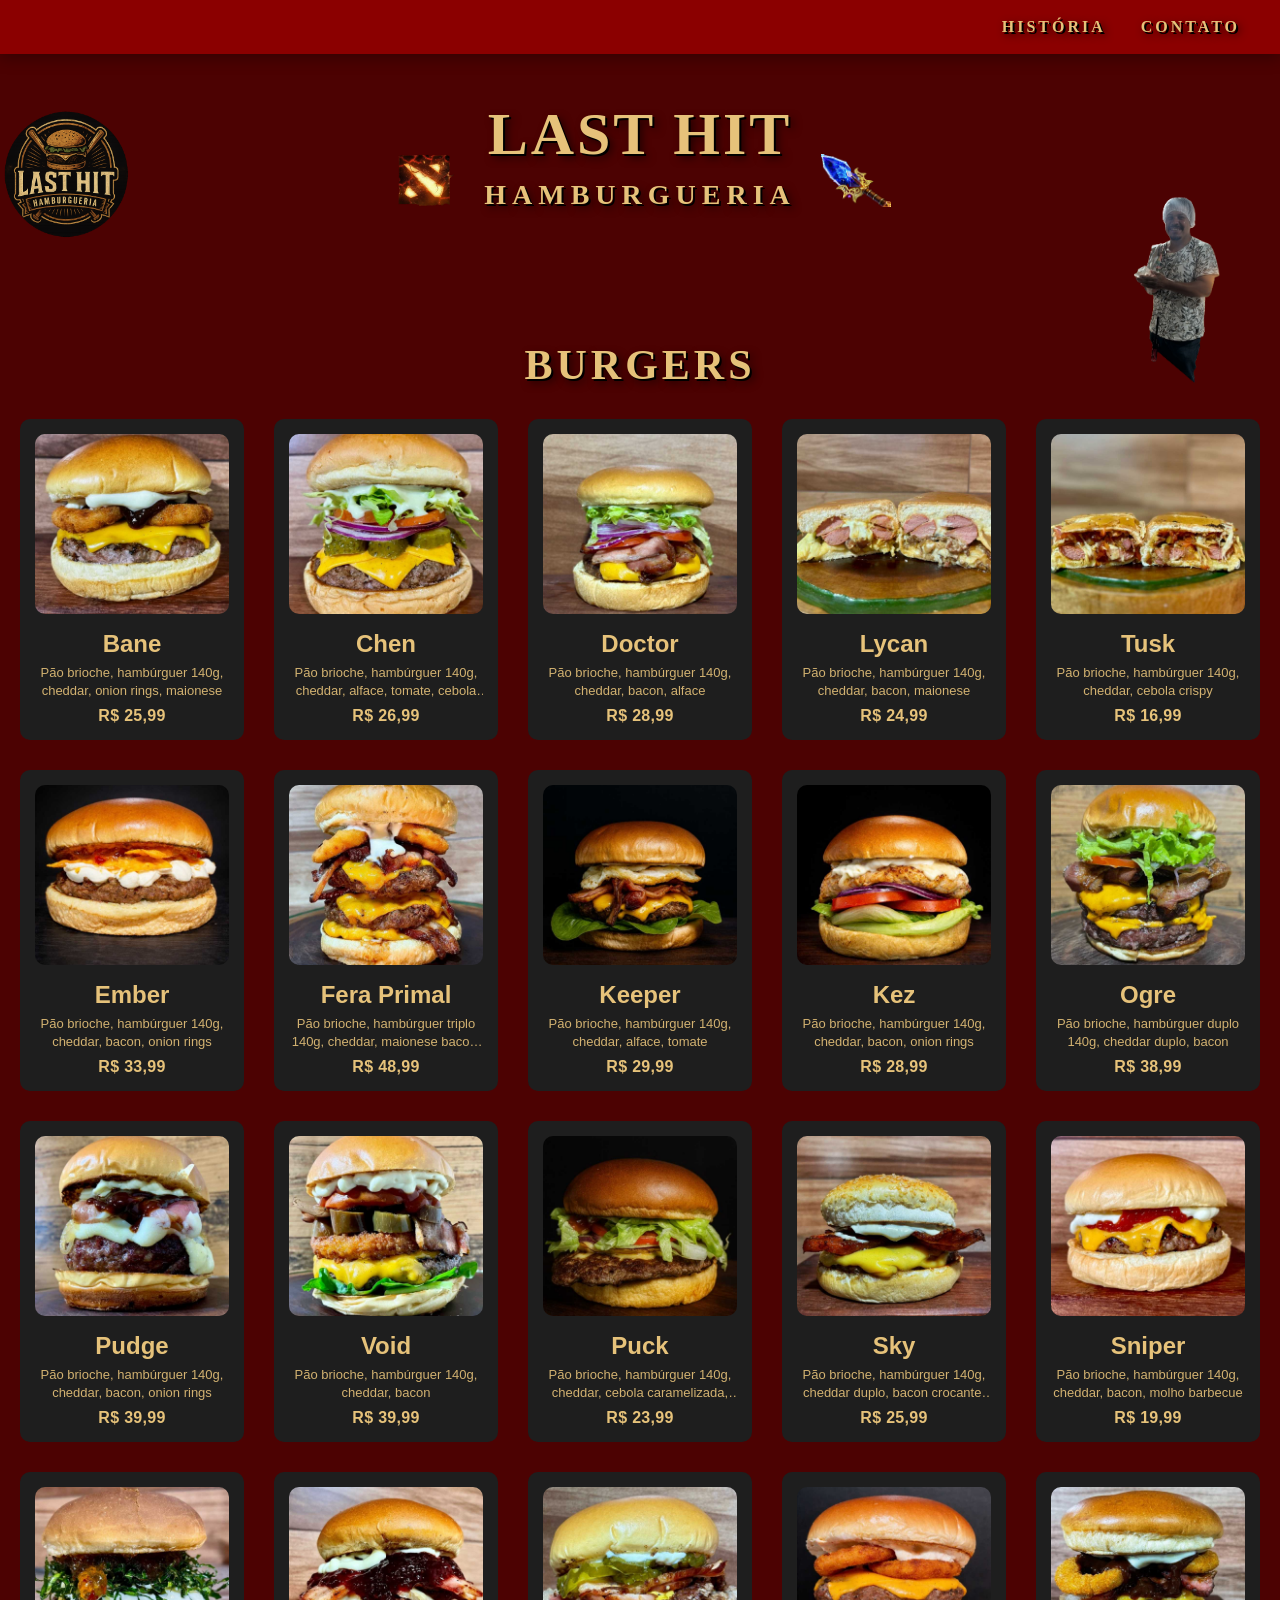
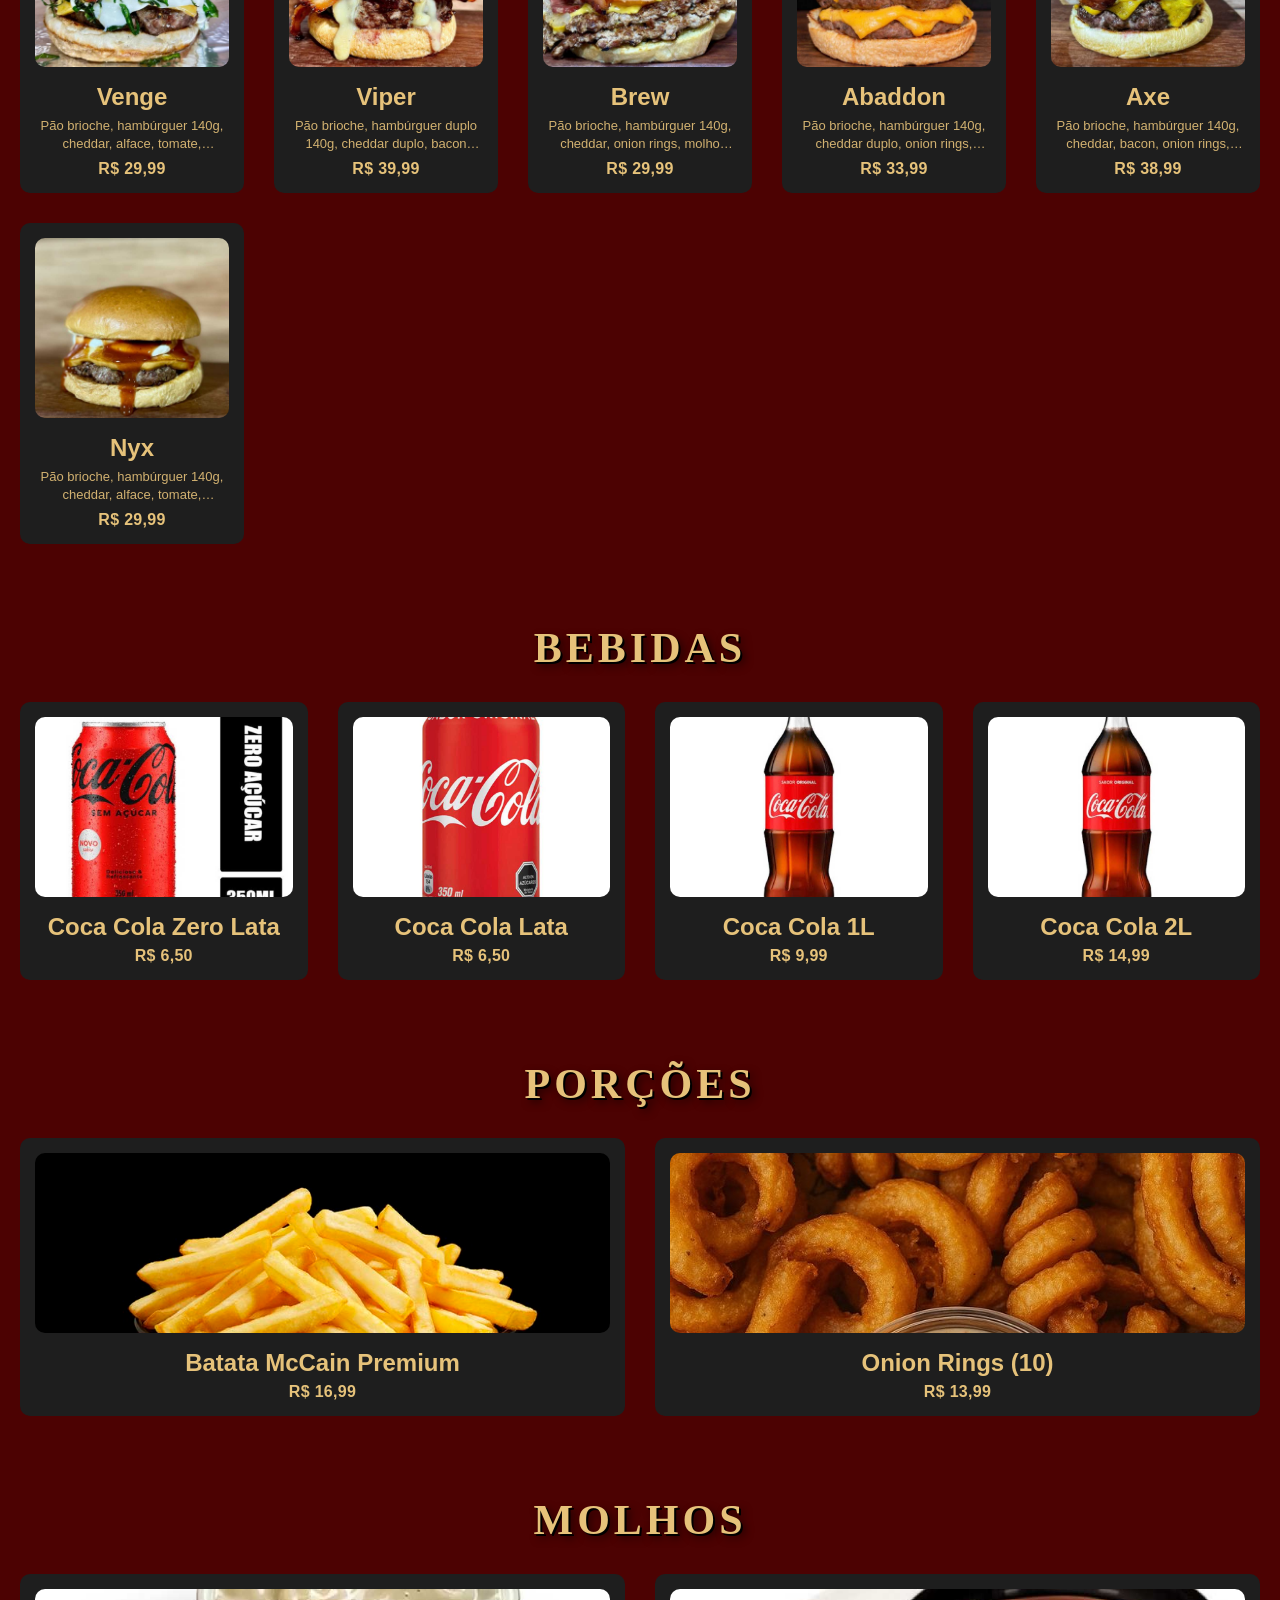
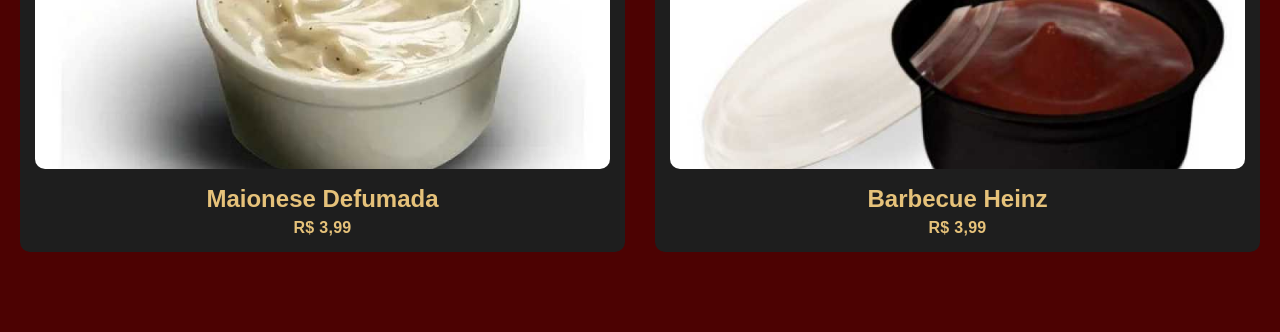
==== index.html @ 836c29ec "restaurando burgers que faltavam" ====
<!DOCTYPE html>
<html lang="pt-br">

<head>
<meta charset="UTF-8">
<meta name="viewport" content="width=device-width, initial-scale=1.0">
<title>LastHit Hamburgueria</title>

<link rel="stylesheet" href="style.css">

<style>

.lanche{
text-decoration:none;
color:inherit;
display:block;
}

#dotaLogo{
cursor:pointer;
transition:transform .2s;
}

#dotaLogo:hover{
transform:scale(1.1);
}

.hero-title{
position:relative;
}

.decor-right{
position:absolute;
right:40px;
top:60px;
width:150px;
}

</style>
</head>

<body>

<nav class="nav-container">

<div class="menu-toggle" id="menu-toggle">
<span></span>
<span></span>
<span></span>
</div>

<ul class="nav-menu" id="nav-menu">
<li><a href="#">História</a></li>
<li><a href="#">Contato</a></li>
</ul>

</nav>


<div id="main">

<section class="hero-title">

<img src="./Assets/logo.jpg" class="logo-hamburgueria" alt="Logo LastHit">

<div class="titulo-wrapper">

<img src="./Assets/dota2.png" class="logo-left" alt="Dota" id="dotaLogo">

<h1 class="titulo-logo">
LAST HIT
<span>HAMBURGUERIA</span>
</h1>

<img src="./Assets/ceptor.png" class="logo-right" alt="Ceptor">

</div>

<img src="./Assets/driano.png" class="decor-right" alt="decor">

</section>


<h1 class="categoria-titulo">Burgers</h1>

<section class="lanches">

<a href="pedido.html?nome=Bane&preco=25.99" class="lanche">
<img src="./Assets/bane.jpg">
<h2>Bane</h2>
<p class="ingredientes">Pão brioche, hambúrguer 140g, cheddar, onion rings, maionese</p>
<span>R$ 25,99</span>
</a>

<a href="pedido.html?nome=Chen&preco=26.99" class="lanche">
<img src="./Assets/chen.jpg">
<h2>Chen</h2>
<p class="ingredientes">Pão brioche, hambúrguer 140g, cheddar, alface, tomate, cebola roxa, picles</p>
<span>R$ 26,99</span>
</a>

<a href="pedido.html?nome=Doctor&preco=28.99" class="lanche">
<img src="./Assets/doctor.jpg">
<h2>Doctor</h2>
<p class="ingredientes">Pão brioche, hambúrguer 140g, cheddar, bacon, alface</p>
<span>R$ 28,99</span>
</a>

<a href="pedido.html?nome=Lycan&preco=24.99" class="lanche">
<img src="./Assets/dog-lycan.jpg">
<h2>Lycan</h2>
<p class="ingredientes">Pão brioche, hambúrguer 140g, cheddar, bacon, maionese</p>
<span>R$ 24,99</span>
</a>

<a href="pedido.html?nome=Tusk&preco=16.99" class="lanche">
<img src="./Assets/dog-tusk.jpg">
<h2>Tusk</h2>
<p class="ingredientes">Pão brioche, hambúrguer 140g, cheddar, cebola crispy</p>
<span>R$ 16,99</span>
</a>

<a href="pedido.html?nome=Ember&preco=33.99" class="lanche">
<img src="./Assets/ember.jpg">
<h2>Ember</h2>
<p class="ingredientes">Pão brioche, hambúrguer 140g, cheddar, bacon, onion rings</p>
<span>R$ 33,99</span>
</a>

<a href="pedido.html?nome=Fera Primal&preco=48.99" class="lanche">
<img src="./Assets/feraprimal.jpg">
<h2>Fera Primal</h2>
<p class="ingredientes">Pão brioche, hambúrguer triplo 140g, cheddar, maionese bacon, onion rings, barbecue</p>
<span>R$ 48,99</span>
</a>

<a href="pedido.html?nome=Keeper&preco=29.99" class="lanche">
<img src="./Assets/keeper.jpg">
<h2>Keeper</h2>
<p class="ingredientes">Pão brioche, hambúrguer 140g, cheddar, alface, tomate</p>
<span>R$ 29,99</span>
</a>

<a href="pedido.html?nome=Kez&preco=29.99" class="lanche">
<img src="./Assets/kez.jpg">
<h2>Kez</h2>
<p class="ingredientes">Pão brioche, hambúrguer 140g, cheddar, bacon, onion rings</p>
<span>R$ 28,99</span>
</a>

<a href="pedido.html?nome=Ogre&preco=38.99" class="lanche">
<img src="./Assets/ogre.jpg">
<h2>Ogre</h2>
<p class="ingredientes">Pão brioche, hambúrguer duplo 140g, cheddar duplo, bacon</p>
<span>R$ 38,99</span>
</a>

<a href="pedido.html?nome=Pudge&preco=39.99" class="lanche">
<img src="./Assets/pudge.jpg">
<h2>Pudge</h2>
<p class="ingredientes">Pão brioche, hambúrguer 140g, cheddar, bacon, onion rings</p>
<span>R$ 39,99</span>
</a>

<a href="pedido.html?nome=Void&preco=39.99" class="lanche">
<img src="./Assets/void.jpg">
<h2>Void</h2>
<p class="ingredientes">Pão brioche, hambúrguer 140g, cheddar, bacon</p>
<span>R$ 39,99</span>
</a>    

<a href="pedido.html?nome=Puck&preco=23.99" class="lanche">
<img src="./Assets/puck.jpg">
<h2>Puck</h2>
<p class="ingredientes">Pão brioche, hambúrguer 140g, cheddar, cebola caramelizada, maionese da casa</p>
<span>R$ 23,99</span>
</a>

<a href="pedido.html?nome=Sky&preco=25.99" class="lanche">
<img src="./Assets/sky.jpg">
<h2>Sky</h2>
<p class="ingredientes">Pão brioche, hambúrguer 140g, cheddar duplo, bacon crocante, onion rings</p>
<span>R$ 25,99</span>
</a>

<a href="pedido.html?nome=Sniper&preco=19.99" class="lanche">
<img src="./Assets/sniper.jpg">
<h2>Sniper</h2>
<p class="ingredientes">Pão brioche, hambúrguer 140g, cheddar, bacon, molho barbecue</p>
<span>R$ 19,99</span>
</a>

<a href="pedido.html?nome=Venge&preco=29.99" class="lanche">
<img src="./Assets/venge.jpg">
<h2>Venge</h2>
<p class="ingredientes">Pão brioche, hambúrguer 140g, cheddar, alface, tomate, maionese</p>
<span>R$ 29,99</span>
</a>

<a href="pedido.html?nome=Viper&preco=39.99" class="lanche">
<img src="./Assets/viper.jpg">
<h2>Viper</h2>
<p class="ingredientes">Pão brioche, hambúrguer duplo 140g, cheddar duplo, bacon crocante</p>
<span>R$ 39,99</span>
</a>

<a href="pedido.html?nome=Brew&preco=29.99" class="lanche">
<img src="./Assets/brew.jpg">
<h2>Brew</h2>
<p class="ingredientes">Pão brioche, hambúrguer 140g, cheddar, onion rings, molho especial</p>
<span>R$ 29,99</span>
</a>

<a href="pedido.html?nome=Abaddon&preco=33.99" class="lanche">
<img src="./Assets/abaddon.jpg">
<h2>Abaddon</h2>
<p class="ingredientes">Pão brioche, hambúrguer 140g, cheddar duplo, onion rings, maionese da casa</p>
<span>R$ 33,99</span>
</a>

<a href="pedido.html?nome=Axe&preco=38.99" class="lanche">
<img src="./Assets/axe.jpg">
<h2>Axe</h2>
<p class="ingredientes">Pão brioche, hambúrguer 140g, cheddar, bacon, onion rings, barbecue</p>
<span>R$ 38,99</span>
</a>

<a href="pedido.html?nome=Nyx&preco=29.99" class="lanche">
<img src="./Assets/nyx.jpg">
<h2>Nyx</h2>
<p class="ingredientes">Pão brioche, hambúrguer 140g, cheddar, alface, tomate, maionese</p>
<span>R$ 29,99</span>
</a>

</section>


<h1 class="categoria-titulo">Bebidas</h1>

<section class="lanches">

<a href="pedido.html?nome=Coca Cola Zero Lata&preco=6.50" class="lanche">
<img src="./Assets/cocazerolata.jpg">
<h2>Coca Cola Zero Lata</h2>
<span>R$ 6,50</span>
</a>

<a href="pedido.html?nome=Coca Cola Lata&preco=6.50" class="lanche">
<img src="./Assets/cocalata.jpg">
<h2>Coca Cola Lata</h2>
<span>R$ 6,50</span>
</a>

<a href="pedido.html?nome=Coca Cola 1L&preco=9.99" class="lanche">
<img src="./Assets/coca1lt.jpg">
<h2>Coca Cola 1L</h2>
<span>R$ 9,99</span>
</a>

<a href="pedido.html?nome=Coca Cola 2L&preco=14.99" class="lanche">
<img src="./Assets/coca2lt.jpg">
<h2>Coca Cola 2L</h2>
<span>R$ 14,99</span>
</a>

</section>


<h1 class="categoria-titulo">Porções</h1>

<section class="lanches">

<a href="pedido.html?nome=Batata McCain Premium&preco=16.99" class="lanche">
<img src="./Assets/batata.jpg">
<h2>Batata McCain Premium</h2>
<span>R$ 16,99</span>
</a>

<a href="pedido.html?nome=Onion Rings 10 unidades&preco=13.99" class="lanche">
<img src="./Assets/onion.jpg">
<h2>Onion Rings (10)</h2>
<span>R$ 13,99</span>
</a>

</section>


<h1 class="categoria-titulo">Molhos</h1>

<section class="lanches">

<a href="pedido.html?nome=Maionese Defumada&preco=3.99" class="lanche">
<img src="./Assets/defumado.jpg">
<h2>Maionese Defumada</h2>
<span>R$ 3,99</span>
</a>

<a href="pedido.html?nome=Barbecue Heinz&preco=3.99" class="lanche">
<img src="./Assets/barbecue.jpg">
<h2>Barbecue Heinz</h2>
<span>R$ 3,99</span>
</a>

</section>

</div>


<audio id="dotaMusic" src="./Assets/dota.mp3"></audio>


<script>

document.addEventListener("DOMContentLoaded", function(){

const dotaLogo = document.getElementById("dotaLogo");
const dotaMusic = document.getElementById("dotaMusic");

dotaLogo.addEventListener("click", function(){

if(dotaMusic.paused){
dotaMusic.play();
}else{
dotaMusic.pause();
}

});

const toggle = document.getElementById("menu-toggle");
const menu = document.getElementById("nav-menu");

toggle.addEventListener("click",()=>{
toggle.classList.toggle("active");
menu.classList.toggle("active");
});

});

</script>

</body>
</html>
---- style.css ----
/* ================= RESET ================= */

* {
    margin: 0;
    padding: 0;
    box-sizing: border-box;
}

body {
    font-family: 'Segoe UI', Arial, sans-serif;
    background: #4c0202;
    overflow-x: hidden;
}

/* ================= NAVBAR ================= */

.nav-container {
    position: fixed;
    top: 0;
    width: 100%;
    background: #8b0000;
    padding: 18px 40px;
    display: flex;
    justify-content: space-between;
    align-items: center;
    z-index: 1000;
    box-shadow: 0 4px 15px rgba(0,0,0,0.3);
}

.logo {
    font-size: 22px;
    font-weight: bold;
    color: #e6c27a;
}

.nav-menu {
    list-style: none;
    display: flex;
    gap: 35px;
}

.nav-menu li a {
    text-decoration: none;
    color: #e6c27a;
    transition: 0.3s;
}

.nav-menu li a:hover {
    color: #ffd700;
}

/* ================= CONTEÚDO ================= */

#main {
    margin-top: 100px;
}

/* ================= TÍTULO ================= */

.titulo-logo {
    text-align: center;
    font-size: 60px;
    font-weight: 900;
    letter-spacing: 3px;
    color: #e6c27a;
    text-transform: uppercase;
    text-shadow:
        2px 2px 0px #000,
        4px 4px 8px rgba(0,0,0,0.6);
    font-family: Georgia, serif;
    margin-bottom: 50px;
}

.titulo-logo span {
    display: block;
    font-size: 28px;
    letter-spacing: 6px;
    margin-top: 10px;
}

/* ================= GRID DE LANCHES ================= */

.lanches {
    max-width: 1400px;
    margin: 0 auto 80px auto;
    padding: 0 20px;

    display: grid;
    grid-template-columns: repeat(auto-fit, minmax(220px, 1fr));
    gap: 30px;
}

/* ================= CARD ================= */

.lanche {
    background: #1e1e1e;
    padding: 15px;
    border-radius: 10px;
    text-align: center;
    transition: 0.3s;
}

.lanche:hover {
    transform: translateY(-5px);
}

.lanche img {
    width: 100%;
    height: 200px;
    object-fit: cover;
    border-radius: 8px;
}

.lanche h2 {
    margin: 12px 0 6px;
    color: #e6c27a;
}

.lanche span {
    color: #e6c27a;
    font-weight: bold;
}
.nav-menu li a {
    font-family: Georgia, serif;
    text-transform: uppercase;
    letter-spacing: 3px;
    font-weight: 900;

    color: #e6c27a;

    text-shadow:
        2px 2px 0px #000,
        3px 3px 8px rgba(0,0,0,0.8);
}

.dota-decor {
    position: absolute;
    left: 30px;
    top: 20px;   /* sobe bastante */
}
.hero-title {
    position: relative;
}

.dota-decor {
    position: absolute;
    left: 40px;
    top: 50%;
    transform: translateY(-50%);
}
.hero-title {
    display: flex;
    justify-content: center;
    margin-bottom: 50px;
}

.titulo-container {
    display: flex;
    align-items: center;
    gap: 25px; /* espaço entre imagem e texto */
}

.dota-side {
    width: 80px;   /* tamanho menor */
    height: auto;
}
.hero-title {
    display: flex;
    justify-content: center;
    margin-bottom: 60px;
}

.titulo-wrapper {
    display: flex;
    align-items: center;
    gap: 25px;
}

.logo-left,
.logo-right {
    width: 70px;
}
.hero-title {
    display: flex;
    align-items: center;
    justify-content: center;
    gap: 70px;
    margin-bottom: 60px;
}

.logo-hamburgueria {
    width: 320px;        /* maior */
    height: auto;
    margin-left: -90px;  /* empurra mais para esquerda */
}
.hero-title {
    position: relative;
}

.logo-hamburgueria {
    position: absolute;
    left: 80px;   /* controla a distância da borda */
    width: 150px;
}
.categoria-titulo{

text-align:center;
font-size:42px;
color:#e6c27a;
font-family:Georgia, serif;

margin-top:80px;
margin-bottom:30px;

letter-spacing:4px;
text-transform:uppercase;

text-shadow:
2px 2px 0 #000,
4px 4px 8px rgba(0,0,0,0.6);

}
.ingredientes{
    color:#e6c27a;           /* dourado */
    font-size:13px;
    margin-top:4px;
    margin-bottom:6px;
    line-height:1.3;
    text-align:center;
    opacity:0.9;
}
.ingredientes{
  color:#e6c27a;
  font-size:13px;
  line-height:1.35;
  text-align:center;
  margin:4px 0 8px;
  display:-webkit-box;
  -webkit-line-clamp:2;
  -webkit-box-orient:vertical;
  overflow:hidden;
}
.lanche{
  transition:transform .15s ease, box-shadow .15s ease;
}
.lanche:hover{
  transform:translateY(-4px);
  box-shadow:0 8px 20px rgba(0,0,0,.35);
}
.lanche span{
  font-size:16px;
  font-weight:700;
  letter-spacing:.3px;
}
@media (max-width:480px){
  .lanche img{ height:160px; }
  .ingredientes{ font-size:12px; }
}
#dotaLogo{
cursor:pointer;
transition:transform 0.2s ease;
}

#dotaLogo:hover{
transform:scale(1.08);
}
@media (max-width: 768px){

.lanche img{
width:100%;
height:auto;
}

.lanches{
grid-template-columns:1fr;
padding:20px;
}

.titulo-logo{
font-size:40px;
}

}.lanche img{
width:100%;
height:180px;
object-fit:cover;
border-radius:10px;
}
/* RESPONSIVIDADE MOBILE */

@media (max-width: 768px){

.form-container{
width: 92%;
max-width: 92%;
padding: 25px;
}

.form-container h1{
font-size: 22px;
}

.form-container input,
.form-container select,
.form-container textarea{
width: 100%;
font-size:16px;
padding:14px;
}

.form-container button{
width:100%;
font-size:18px;
padding:16px;
}

/* imagem do lanche maior no mobile */

.lanche img{
width:100%;
height:auto;
}

}
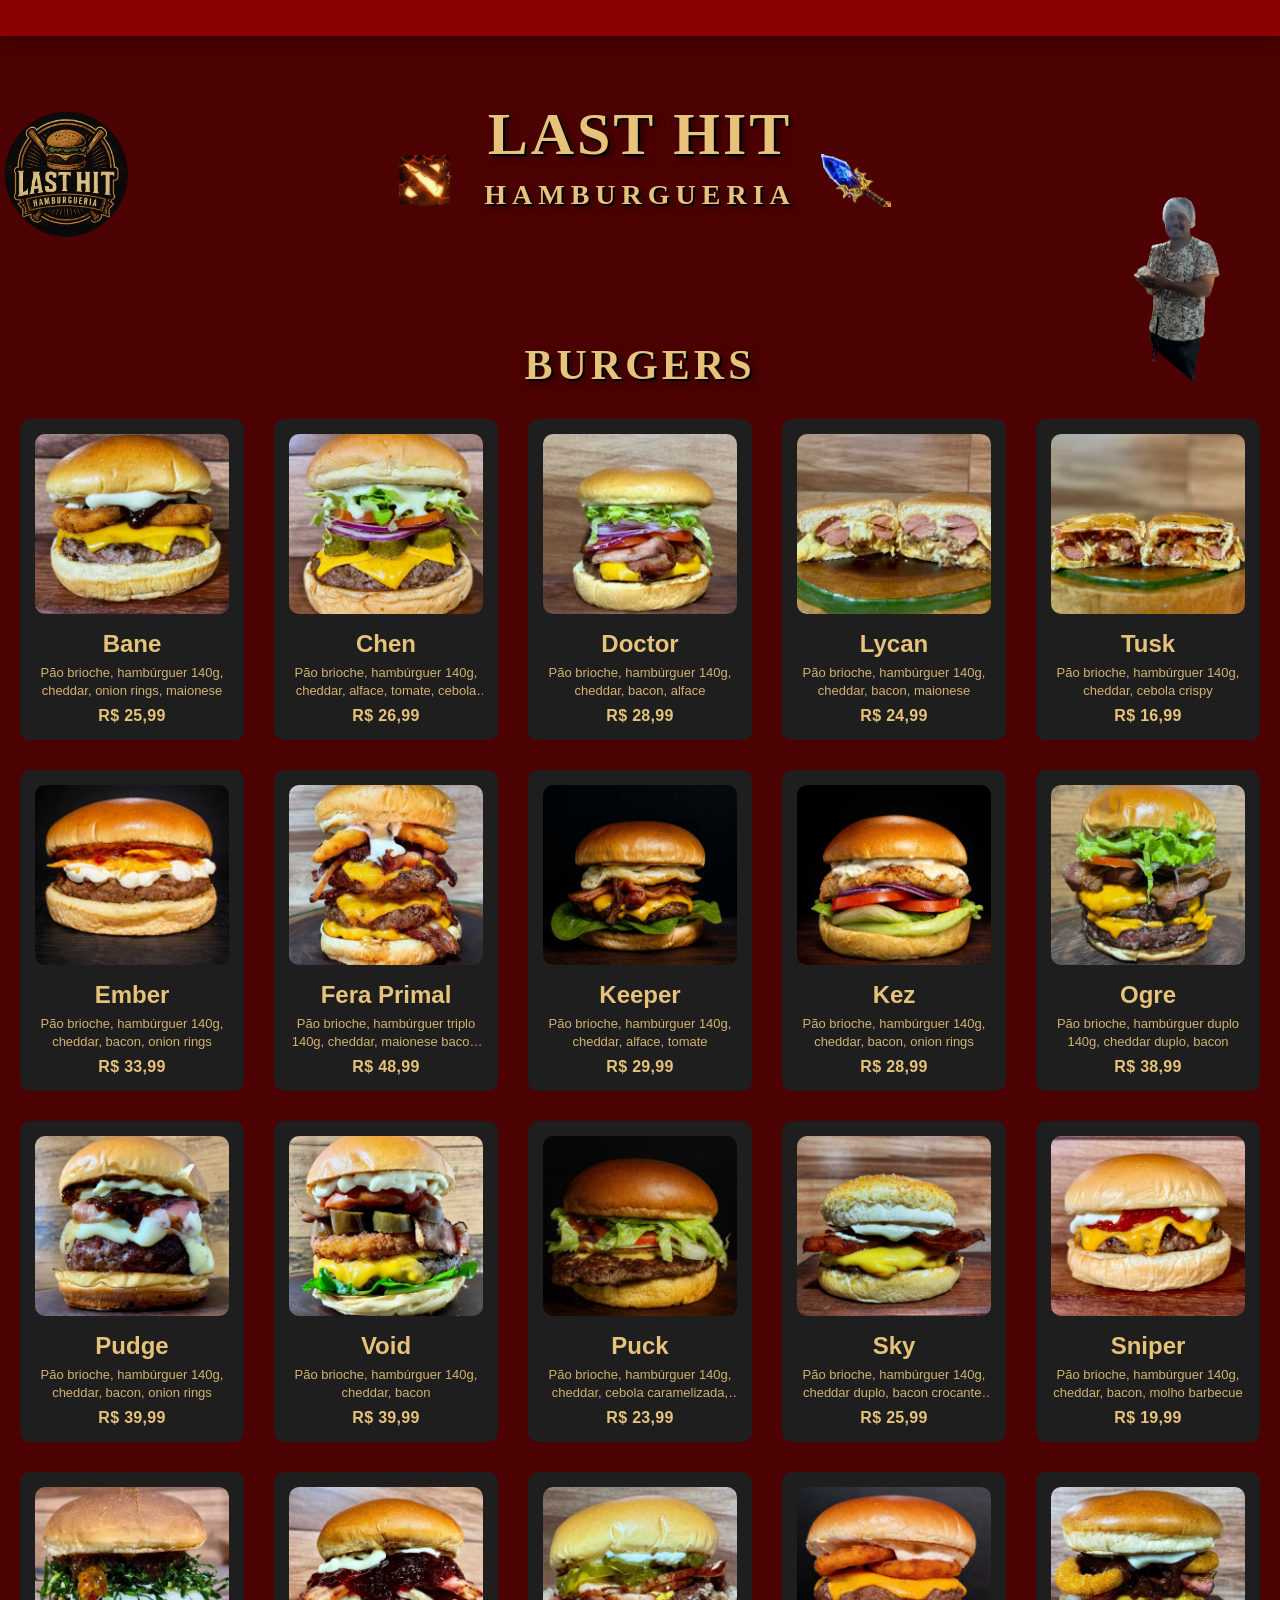
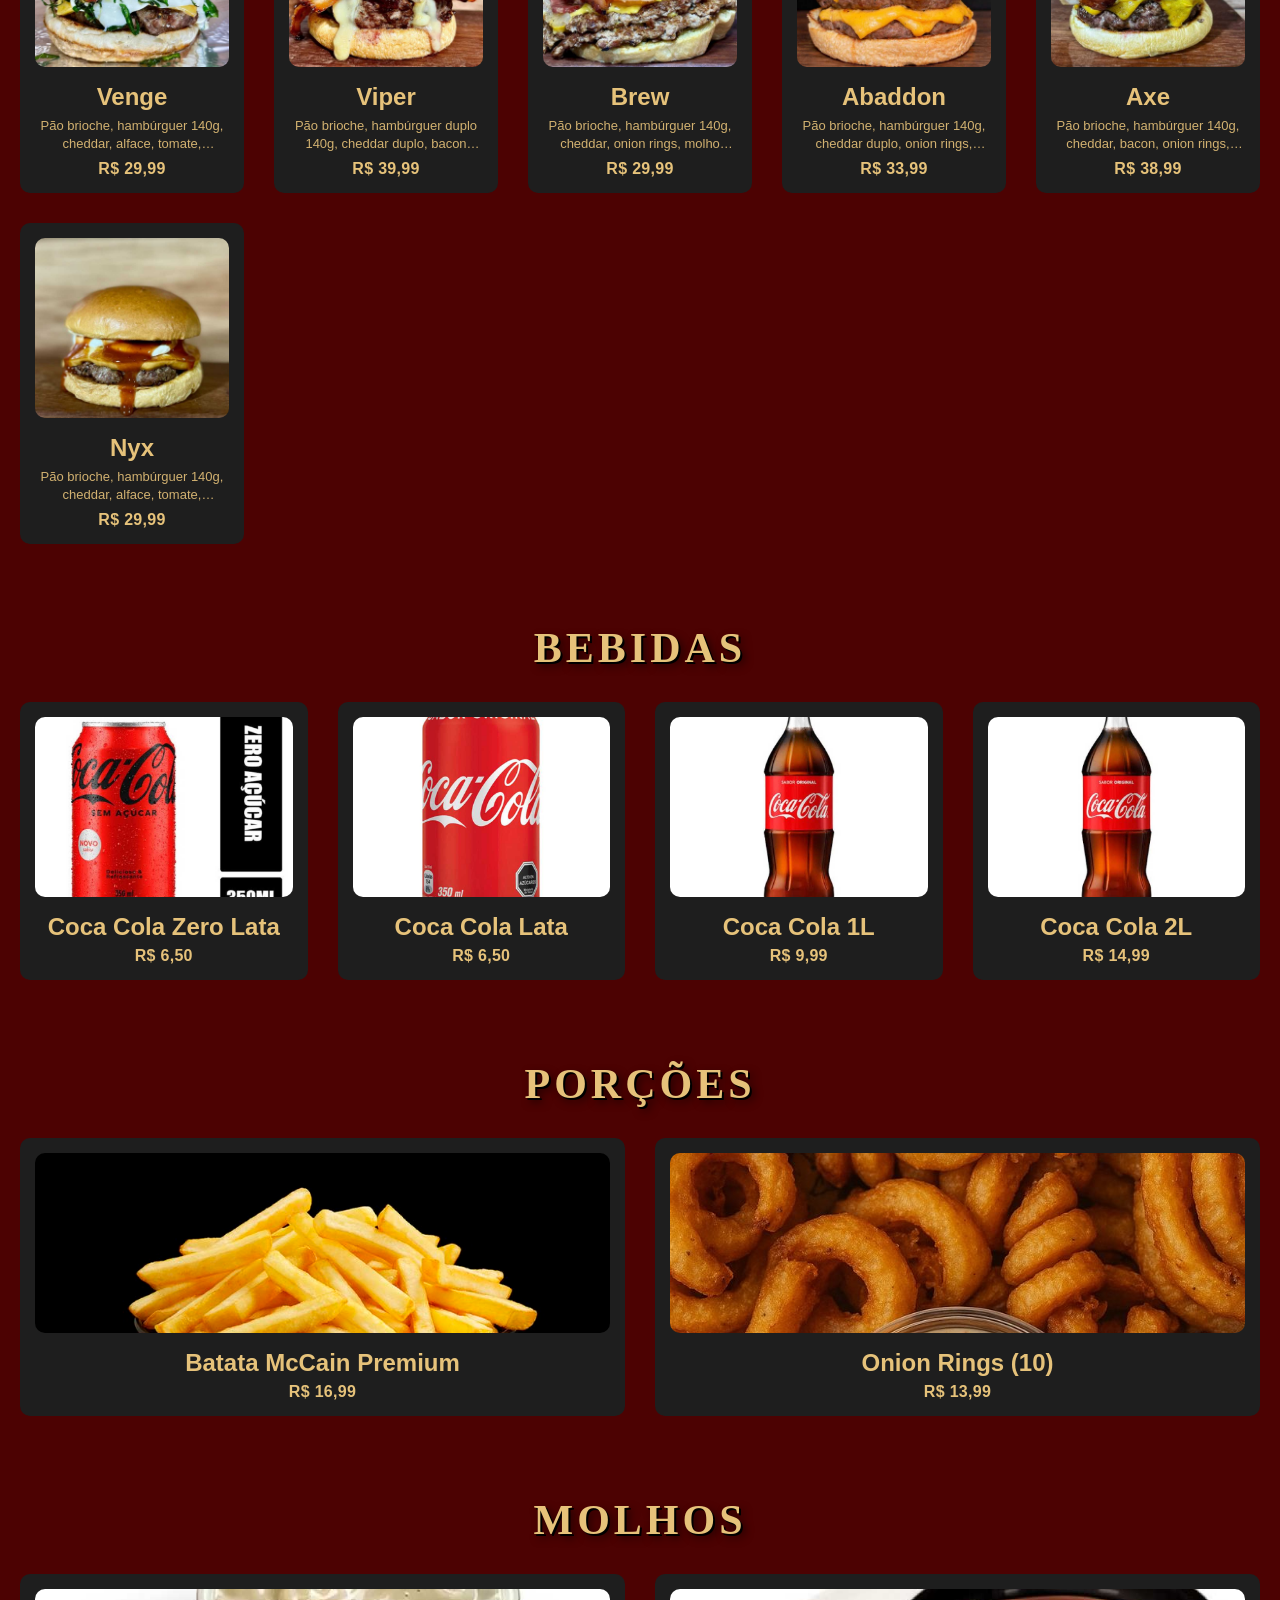
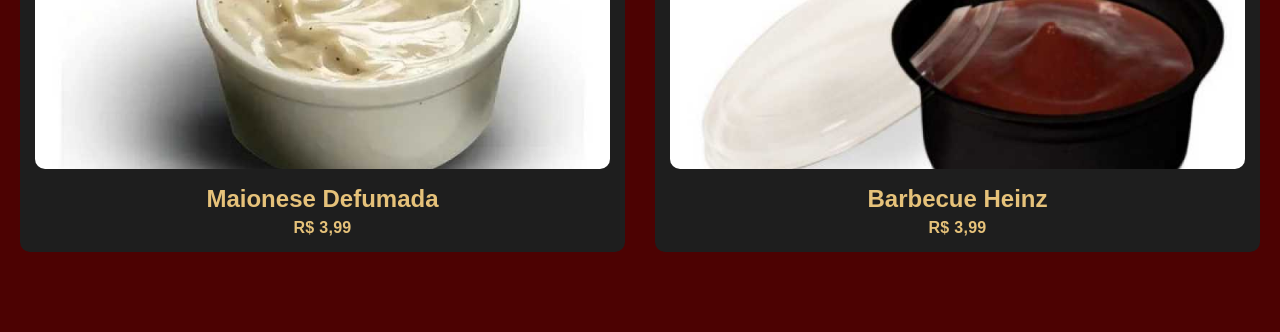
==== commit 71b76205: "restaurando burgers que faltavam" ====
--- a/index.html
+++ b/index.html
@@ -50,8 +50,7 @@
 </div>
 
 <ul class="nav-menu" id="nav-menu">
-<li><a href="#">História</a></li>
-<li><a href="#">Contato</a></li>
+
 </ul>
 
 </nav>
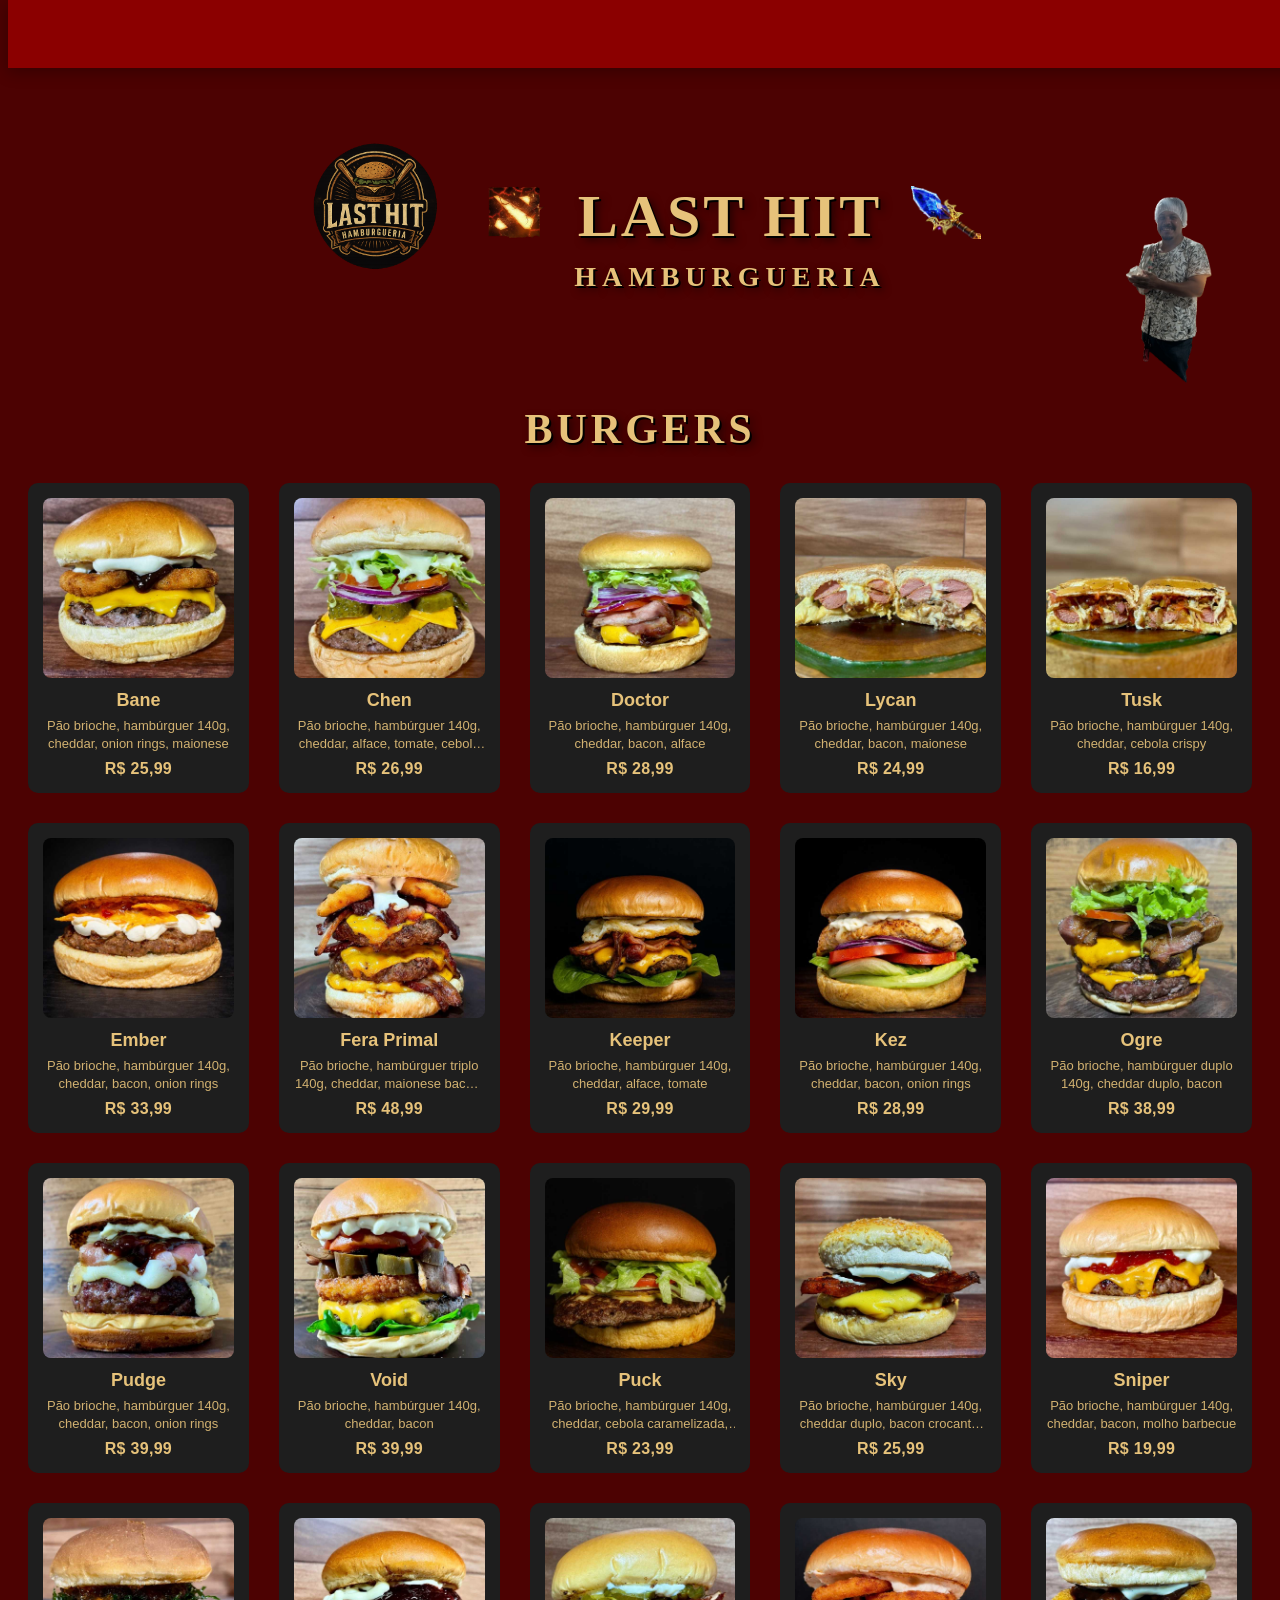
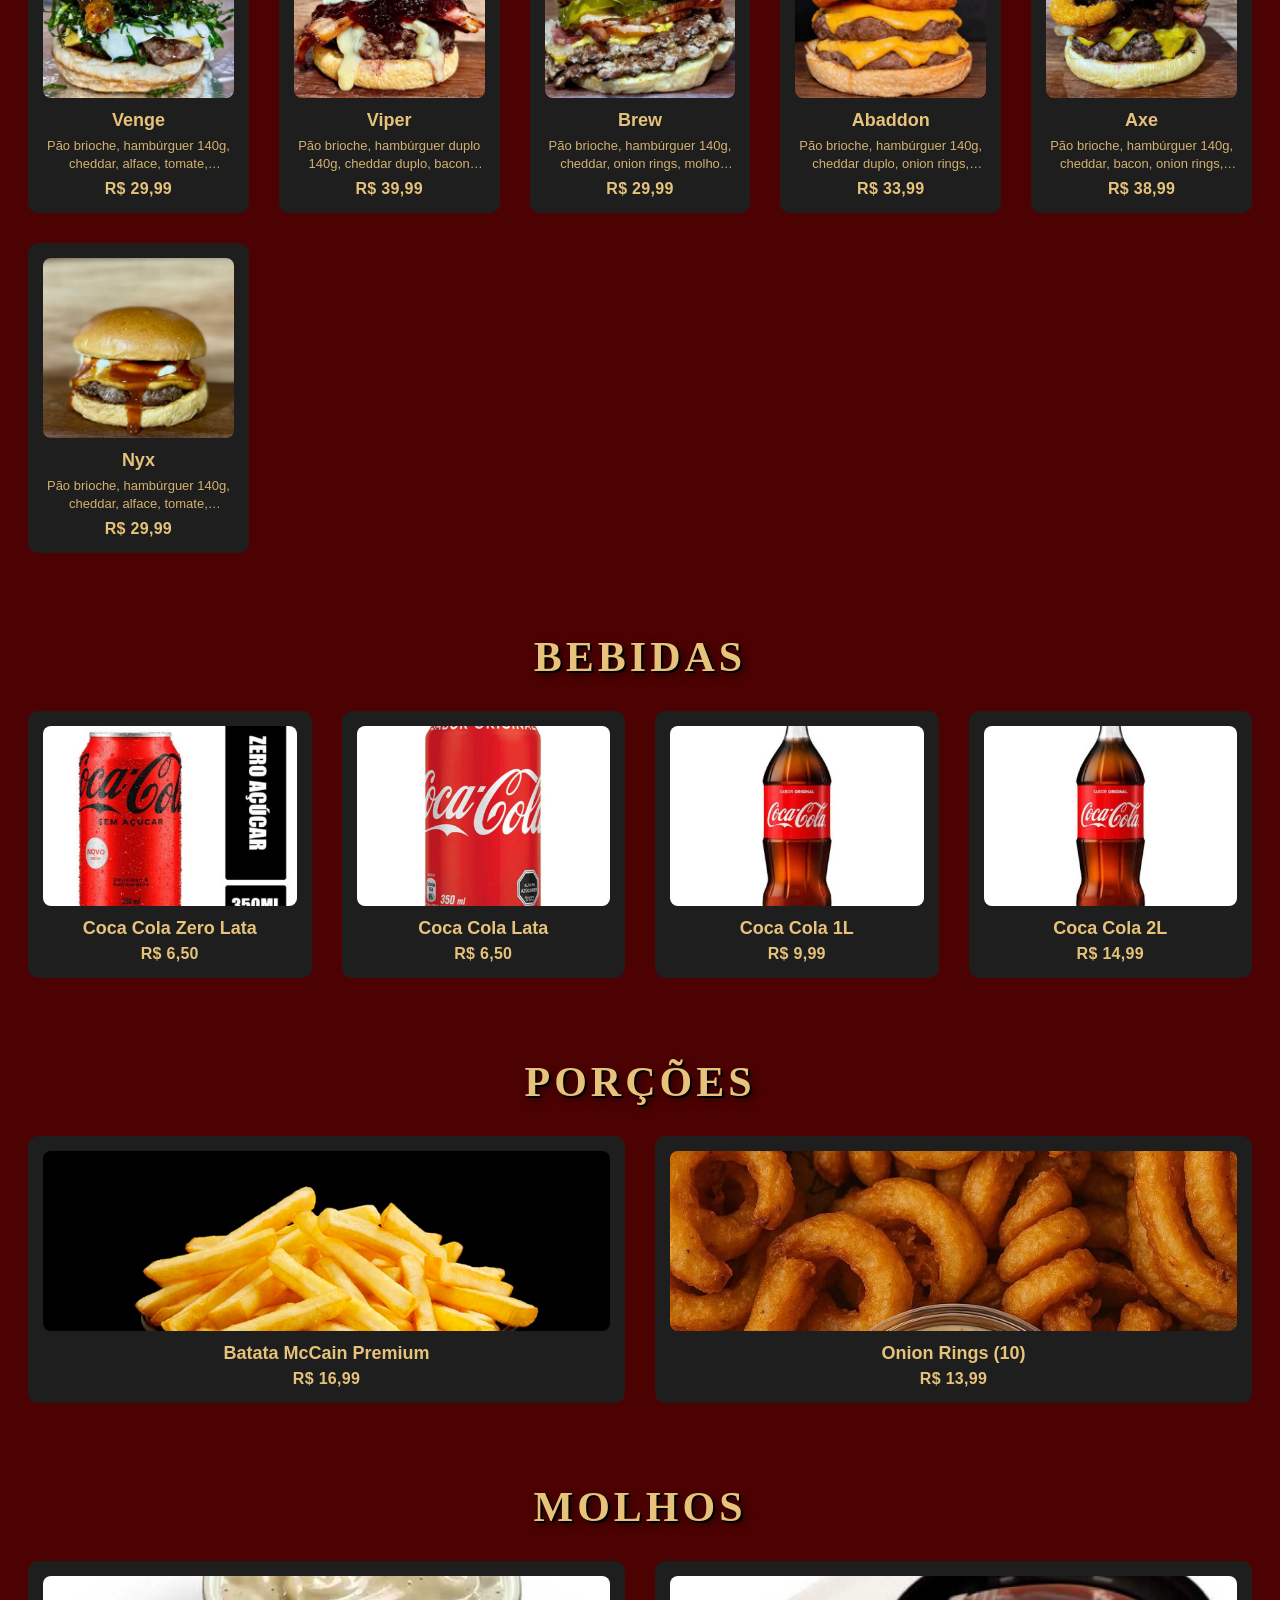
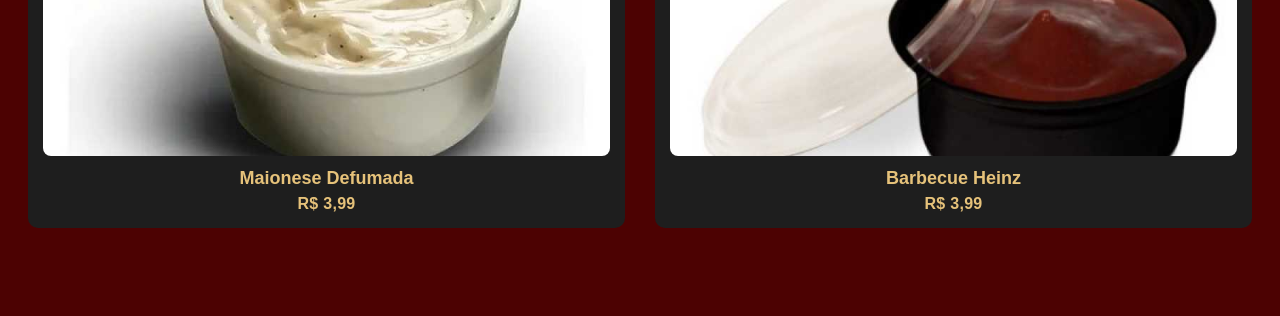
==== commit 3e2f21e0: "corrigindo header mobile" ====
--- a/index.html
+++ b/index.html
@@ -1,10 +1,6 @@
 <!DOCTYPE html>
 <html lang="pt-br">
 
-<head>
-<meta charset="UTF-8">
-<meta name="viewport" content="width=device-width, initial-scale=1.0">
-<title>LastHit Hamburgueria</title>
 
 <link rel="stylesheet" href="style.css">
 
--- a/style.css
+++ b/style.css
@@ -1,324 +1,344 @@
+Here's your corrected CSS. I cleaned up the duplicates, fixed the positioning issues, and made the mobile layout stable:
+
+```css
 /* ================= RESET ================= */
 
 * {
-    margin: 0;
-    padding: 0;
-    box-sizing: border-box;
+  margin: 0;
+  padding: 0;
+  box-sizing: border-box;
 }
 
 body {
-    font-family: 'Segoe UI', Arial, sans-serif;
-    background: #4c0202;
-    overflow-x: hidden;
+  font-family: 'Segoe UI', Arial, sans-serif;
+  background: #4c0202;
+  overflow-x: hidden;       /* impede scroll lateral */
 }
 
 /* ================= NAVBAR ================= */
 
 .nav-container {
-    position: fixed;
-    top: 0;
-    width: 100%;
-    background: #8b0000;
-    padding: 18px 40px;
-    display: flex;
-    justify-content: space-between;
-    align-items: center;
-    z-index: 1000;
-    box-shadow: 0 4px 15px rgba(0,0,0,0.3);
+  position: fixed;
+  top: 0;
+  width: 100%;
+  background: #8b0000;
+  padding: 18px 40px;
+  display: flex;
+  justify-content: space-between;
+  align-items: center;
+  z-index: 1000;
+  box-shadow: 0 4px 15px rgba(0,0,0,0.3);
 }
 
 .logo {
-    font-size: 22px;
-    font-weight: bold;
-    color: #e6c27a;
+  font-size: 22px;
+  font-weight: bold;
+  color: #e6c27a;
 }
 
 .nav-menu {
-    list-style: none;
-    display: flex;
-    gap: 35px;
+  list-style: none;
+  display: flex;
+  gap: 35px;
 }
 
 .nav-menu li a {
-    text-decoration: none;
-    color: #e6c27a;
-    transition: 0.3s;
+  text-decoration: none;
+  font-family: Georgia, serif;
+  text-transform: uppercase;
+  letter-spacing: 3px;
+  font-weight: 900;
+  color: #e6c27a;
+  text-shadow: 2px 2px 0px #000, 3px 3px 8px rgba(0,0,0,0.8);
+  transition: 0.3s;
 }
 
 .nav-menu li a:hover {
-    color: #ffd700;
+  color: #ffd700;
 }
 
 /* ================= CONTEÚDO ================= */
 
 #main {
-    margin-top: 100px;
-}
-
-/* ================= TÍTULO ================= */
+  margin-top: 100px;
+  overflow-x: hidden;       /* segurança extra */
+}
+
+/* ================= HERO / TÍTULO ================= */
+
+.hero-title {
+  position: relative;
+  display: flex;
+  align-items: center;
+  justify-content: center;
+  gap: 30px;
+  margin-bottom: 60px;
+  padding: 0 20px;
+}
 
 .titulo-logo {
-    text-align: center;
-    font-size: 60px;
-    font-weight: 900;
-    letter-spacing: 3px;
-    color: #e6c27a;
-    text-transform: uppercase;
-    text-shadow:
-        2px 2px 0px #000,
-        4px 4px 8px rgba(0,0,0,0.6);
-    font-family: Georgia, serif;
-    margin-bottom: 50px;
+  text-align: center;
+  font-size: 60px;
+  font-weight: 900;
+  letter-spacing: 3px;
+  color: #e6c27a;
+  text-transform: uppercase;
+  text-shadow: 2px 2px 0px #000, 4px 4px 8px rgba(0,0,0,0.6);
+  font-family: Georgia, serif;
+  margin-bottom: 0;
 }
 
 .titulo-logo span {
-    display: block;
-    font-size: 28px;
-    letter-spacing: 6px;
-    margin-top: 10px;
-}
-
-/* ================= GRID DE LANCHES ================= */
-
-.lanches {
-    max-width: 1400px;
-    margin: 0 auto 80px auto;
-    padding: 0 20px;
-
-    display: grid;
-    grid-template-columns: repeat(auto-fit, minmax(220px, 1fr));
-    gap: 30px;
-}
-
-/* ================= CARD ================= */
-
-.lanche {
-    background: #1e1e1e;
-    padding: 15px;
-    border-radius: 10px;
-    text-align: center;
-    transition: 0.3s;
-}
-
-.lanche:hover {
-    transform: translateY(-5px);
-}
-
-.lanche img {
-    width: 100%;
-    height: 200px;
-    object-fit: cover;
-    border-radius: 8px;
-}
-
-.lanche h2 {
-    margin: 12px 0 6px;
-    color: #e6c27a;
-}
-
-.lanche span {
-    color: #e6c27a;
-    font-weight: bold;
-}
-.nav-menu li a {
-    font-family: Georgia, serif;
-    text-transform: uppercase;
-    letter-spacing: 3px;
-    font-weight: 900;
-
-    color: #e6c27a;
-
-    text-shadow:
-        2px 2px 0px #000,
-        3px 3px 8px rgba(0,0,0,0.8);
-}
-
-.dota-decor {
-    position: absolute;
-    left: 30px;
-    top: 20px;   /* sobe bastante */
-}
-.hero-title {
-    position: relative;
-}
-
-.dota-decor {
-    position: absolute;
-    left: 40px;
-    top: 50%;
-    transform: translateY(-50%);
-}
-.hero-title {
-    display: flex;
-    justify-content: center;
-    margin-bottom: 50px;
-}
-
-.titulo-container {
-    display: flex;
-    align-items: center;
-    gap: 25px; /* espaço entre imagem e texto */
-}
-
-.dota-side {
-    width: 80px;   /* tamanho menor */
-    height: auto;
-}
-.hero-title {
-    display: flex;
-    justify-content: center;
-    margin-bottom: 60px;
+  display: block;
+  font-size: 28px;
+  letter-spacing: 6px;
+  margin-top: 10px;
 }
 
 .titulo-wrapper {
-    display: flex;
-    align-items: center;
-    gap: 25px;
+  display: flex;
+  align-items: center;
+  gap: 25px;
 }
 
 .logo-left,
 .logo-right {
-    width: 70px;
-}
-.hero-title {
-    display: flex;
+  width: 70px;
+  flex-shrink: 0;
+}
+
+/* Logo da hamburgueria — posição relativa, não absoluta */
+.logo-hamburgueria {
+  width: 150px;
+  height: auto;
+  flex-shrink: 0;
+}
+
+.decor-right {
+  width: 150px;
+  height: auto;
+  flex-shrink: 0;
+}
+
+#dotaLogo {
+  cursor: pointer;
+  transition: transform 0.2s ease;
+}
+
+#dotaLogo:hover {
+  transform: scale(1.08);
+}
+
+/* ================= CATEGORIA ================= */
+
+.categoria-titulo {
+  text-align: center;
+  font-size: 42px;
+  color: #e6c27a;
+  font-family: Georgia, serif;
+  margin-top: 80px;
+  margin-bottom: 30px;
+  letter-spacing: 4px;
+  text-transform: uppercase;
+  text-shadow: 2px 2px 0 #000, 4px 4px 8px rgba(0,0,0,0.6);
+  padding: 0 20px;
+}
+
+/* ================= GRID DE LANCHES ================= */
+
+.lanches {
+  max-width: 1400px;
+  margin: 0 auto 80px auto;
+  padding: 0 20px;
+  display: grid;
+  grid-template-columns: repeat(auto-fit, minmax(220px, 1fr));
+  gap: 30px;
+}
+
+/* ================= CARD ================= */
+
+.lanche {
+  background: #1e1e1e;
+  padding: 15px;
+  border-radius: 10px;
+  text-align: center;
+  transition: transform 0.15s ease, box-shadow 0.15s ease;
+  overflow: hidden;          /* impede conteúdo vazar */
+}
+
+.lanche:hover {
+  transform: translateY(-4px);
+  box-shadow: 0 8px 20px rgba(0,0,0,0.35);
+}
+
+.lanche img {
+  width: 100%;
+  height: 180px;
+  object-fit: cover;
+  border-radius: 8px;
+  display: block;            /* remove espaço fantasma */
+}
+
+.lanche h2 {
+  margin: 12px 0 6px;
+  color: #e6c27a;
+  font-size: 18px;
+  word-wrap: break-word;     /* evita texto estourar */
+}
+
+.lanche span {
+  color: #e6c27a;
+  font-weight: 700;
+  font-size: 16px;
+  letter-spacing: 0.3px;
+}
+
+.ingredientes {
+  color: #e6c27a;
+  font-size: 13px;
+  line-height: 1.35;
+  text-align: center;
+  margin: 4px 0 8px;
+  display: -webkit-box;
+  -webkit-line-clamp: 2;
+  -webkit-box-orient: vertical;
+  overflow: hidden;
+  opacity: 0.9;
+}
+
+/* ================= FORMULÁRIO ================= */
+
+.form-container {
+  width: 90%;
+  max-width: 600px;
+  margin: 0 auto;
+  padding: 30px;
+}
+
+/* ================= RESPONSIVO — MOBILE ================= */
+
+@media (max-width: 768px) {
+
+  /* Navbar */
+  .nav-container {
+    padding: 12px 15px;
+    flex-wrap: wrap;
+    gap: 10px;
+  }
+
+  .nav-menu {
+    gap: 15px;
+    flex-wrap: wrap;
+    justify-content: center;
+  }
+
+  .nav-menu li a {
+    font-size: 12px;
+    letter-spacing: 1px;
+  }
+
+  /* Hero / Título */
+  .hero-title {
+    flex-direction: column;
     align-items: center;
-    justify-content: center;
-    gap: 70px;
-    margin-bottom: 60px;
-}
-
-.logo-hamburgueria {
-    width: 320px;        /* maior */
-    height: auto;
-    margin-left: -90px;  /* empurra mais para esquerda */
-}
-.hero-title {
-    position: relative;
-}
-
-.logo-hamburgueria {
-    position: absolute;
-    left: 80px;   /* controla a distância da borda */
-    width: 150px;
-}
-.categoria-titulo{
-
-text-align:center;
-font-size:42px;
-color:#e6c27a;
-font-family:Georgia, serif;
-
-margin-top:80px;
-margin-bottom:30px;
-
-letter-spacing:4px;
-text-transform:uppercase;
-
-text-shadow:
-2px 2px 0 #000,
-4px 4px 8px rgba(0,0,0,0.6);
-
-}
-.ingredientes{
-    color:#e6c27a;           /* dourado */
-    font-size:13px;
-    margin-top:4px;
-    margin-bottom:6px;
-    line-height:1.3;
-    text-align:center;
-    opacity:0.9;
-}
-.ingredientes{
-  color:#e6c27a;
-  font-size:13px;
-  line-height:1.35;
-  text-align:center;
-  margin:4px 0 8px;
-  display:-webkit-box;
-  -webkit-line-clamp:2;
-  -webkit-box-orient:vertical;
-  overflow:hidden;
-}
-.lanche{
-  transition:transform .15s ease, box-shadow .15s ease;
-}
-.lanche:hover{
-  transform:translateY(-4px);
-  box-shadow:0 8px 20px rgba(0,0,0,.35);
-}
-.lanche span{
-  font-size:16px;
-  font-weight:700;
-  letter-spacing:.3px;
-}
-@media (max-width:480px){
-  .lanche img{ height:160px; }
-  .ingredientes{ font-size:12px; }
-}
-#dotaLogo{
-cursor:pointer;
-transition:transform 0.2s ease;
-}
-
-#dotaLogo:hover{
-transform:scale(1.08);
-}
-@media (max-width: 768px){
-
-.lanche img{
-width:100%;
-height:auto;
-}
-
-.lanches{
-grid-template-columns:1fr;
-padding:20px;
-}
-
-.titulo-logo{
-font-size:40px;
-}
-
-}.lanche img{
-width:100%;
-height:180px;
-object-fit:cover;
-border-radius:10px;
-}
-/* RESPONSIVIDADE MOBILE */
-
-@media (max-width: 768px){
-
-.form-container{
-width: 92%;
-max-width: 92%;
-padding: 25px;
-}
-
-.form-container h1{
-font-size: 22px;
-}
-
-.form-container input,
-.form-container select,
-.form-container textarea{
-width: 100%;
-font-size:16px;
-padding:14px;
-}
-
-.form-container button{
-width:100%;
-font-size:18px;
-padding:16px;
-}
-
-/* imagem do lanche maior no mobile */
-
-.lanche img{
-width:100%;
-height:auto;
-}
-
-}+    text-align: center;
+    gap: 15px;
+    padding: 0 15px;
+  }
+
+  .logo-hamburgueria {
+    position: static !important;   /* anula qualquer position:absolute */
+    width: 100px;
+    margin: 0 auto 10px;
+  }
+
+  .decor-right {
+    position: static !important;
+    width: 100px;
+    margin: 10px auto 0;
+  }
+
+  .titulo-wrapper {
+    flex-direction: column;
+    gap: 10px;
+  }
+
+  .logo-left,
+  .logo-right {
+    width: 50px;
+  }
+
+  .titulo-logo {
+    font-size: 28px;
+    letter-spacing: 1px;
+  }
+
+  .titulo-logo span {
+    font-size: 16px;
+    letter-spacing: 2px;
+  }
+
+  .categoria-titulo {
+    font-size: 26px;
+    margin-top: 40px;
+    margin-bottom: 20px;
+  }
+
+  /* Grid — uma coluna no mobile */
+  .lanches {
+    grid-template-columns: 1fr;
+    padding: 0 15px;
+    gap: 20px;
+  }
+
+  /* Cards */
+  .lanche img {
+    height: auto;            /* altura automática no mobile */
+    max-height: 250px;
+  }
+
+  .ingredientes {
+    font-size: 12px;
+  }
+
+  /* Formulário */
+  .form-container {
+    width: 92%;
+    max-width: 92%;
+    padding: 20px;
+  }
+
+  .form-container h1 {
+    font-size: 22px;
+  }
+
+  .form-container input,
+  .form-container select,
+  .form-container textarea {
+    width: 100%;
+    font-size: 16px;
+    padding: 14px;
+  }
+
+  .form-container button {
+    width: 100%;
+    font-size: 18px;
+    padding: 16px;
+  }
+}
+
+@media (max-width: 400px) {
+
+  .titulo-logo {
+    font-size: 24px;
+  }
+
+  .logo-hamburgueria,
+  .decor-right {
+    width: 80px;
+  }
+
+  .lanche h2 {
+    font-size: 16px;
+  }
+}
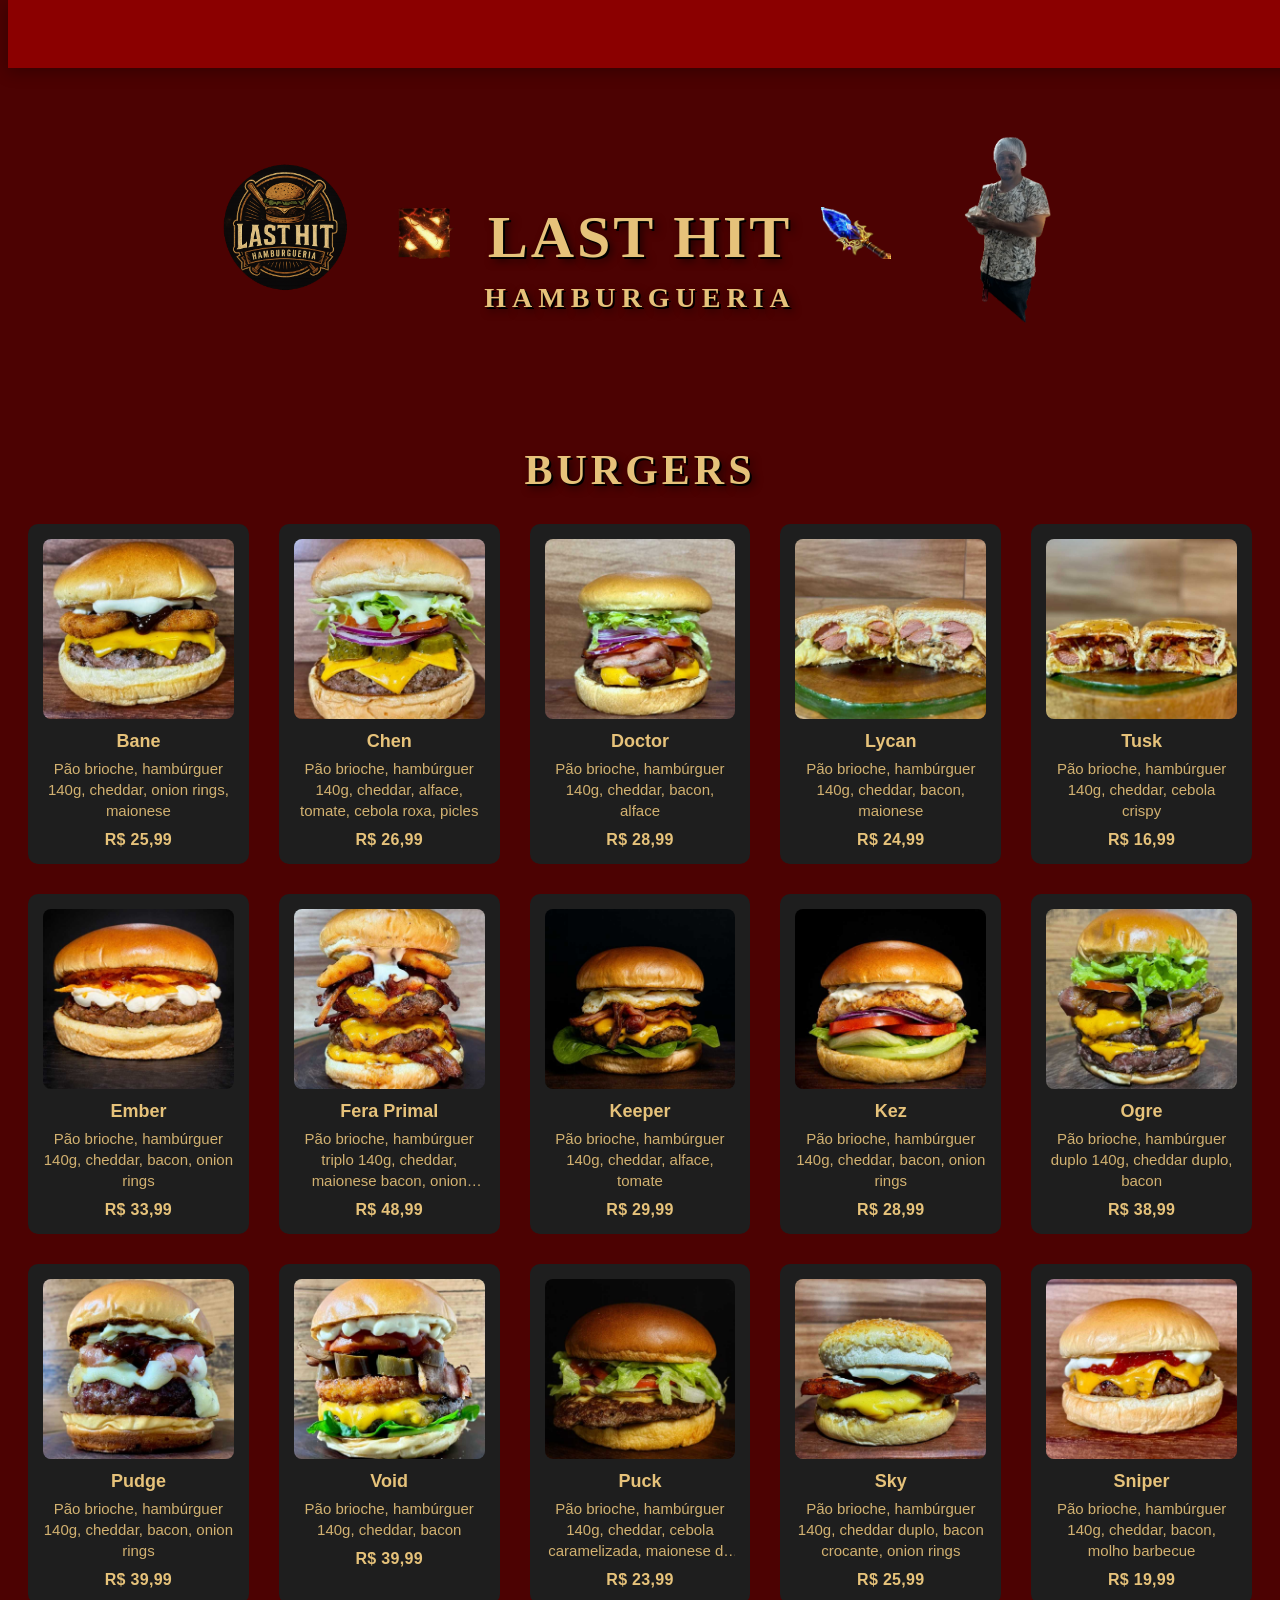
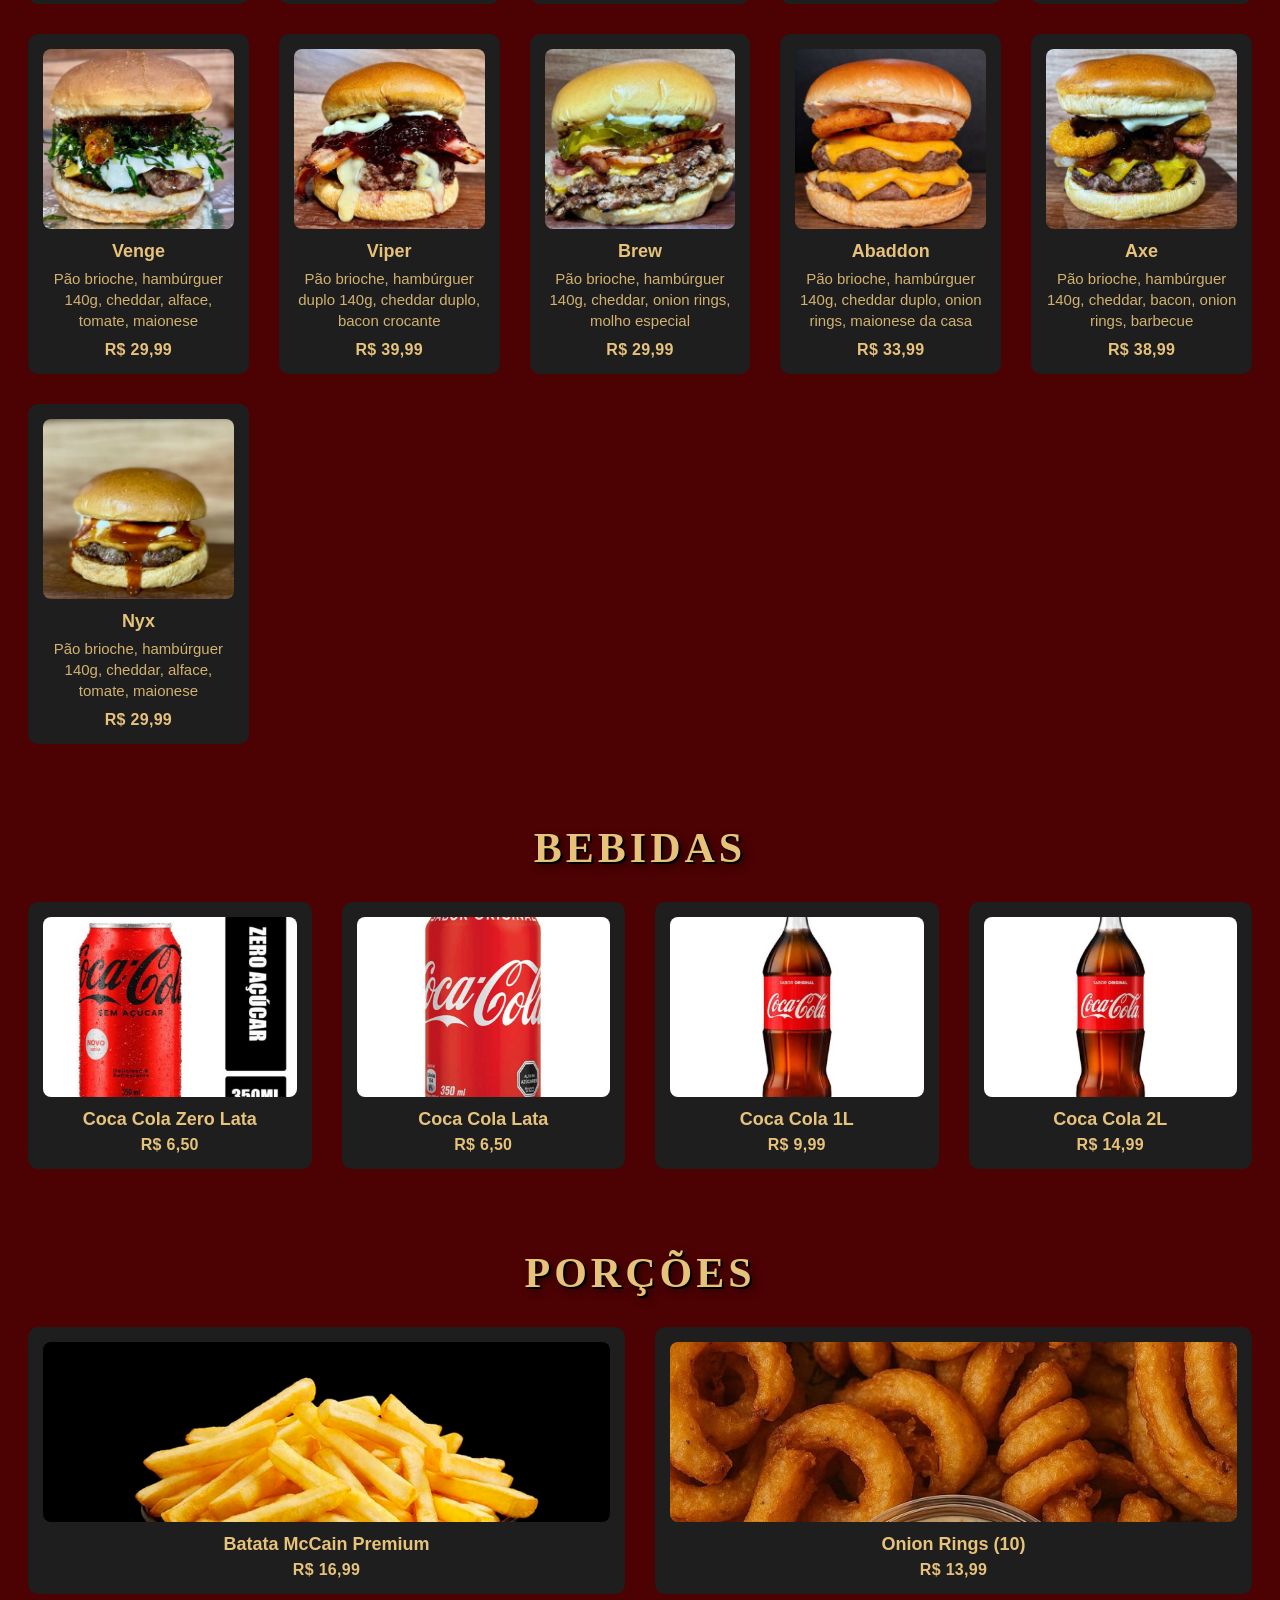
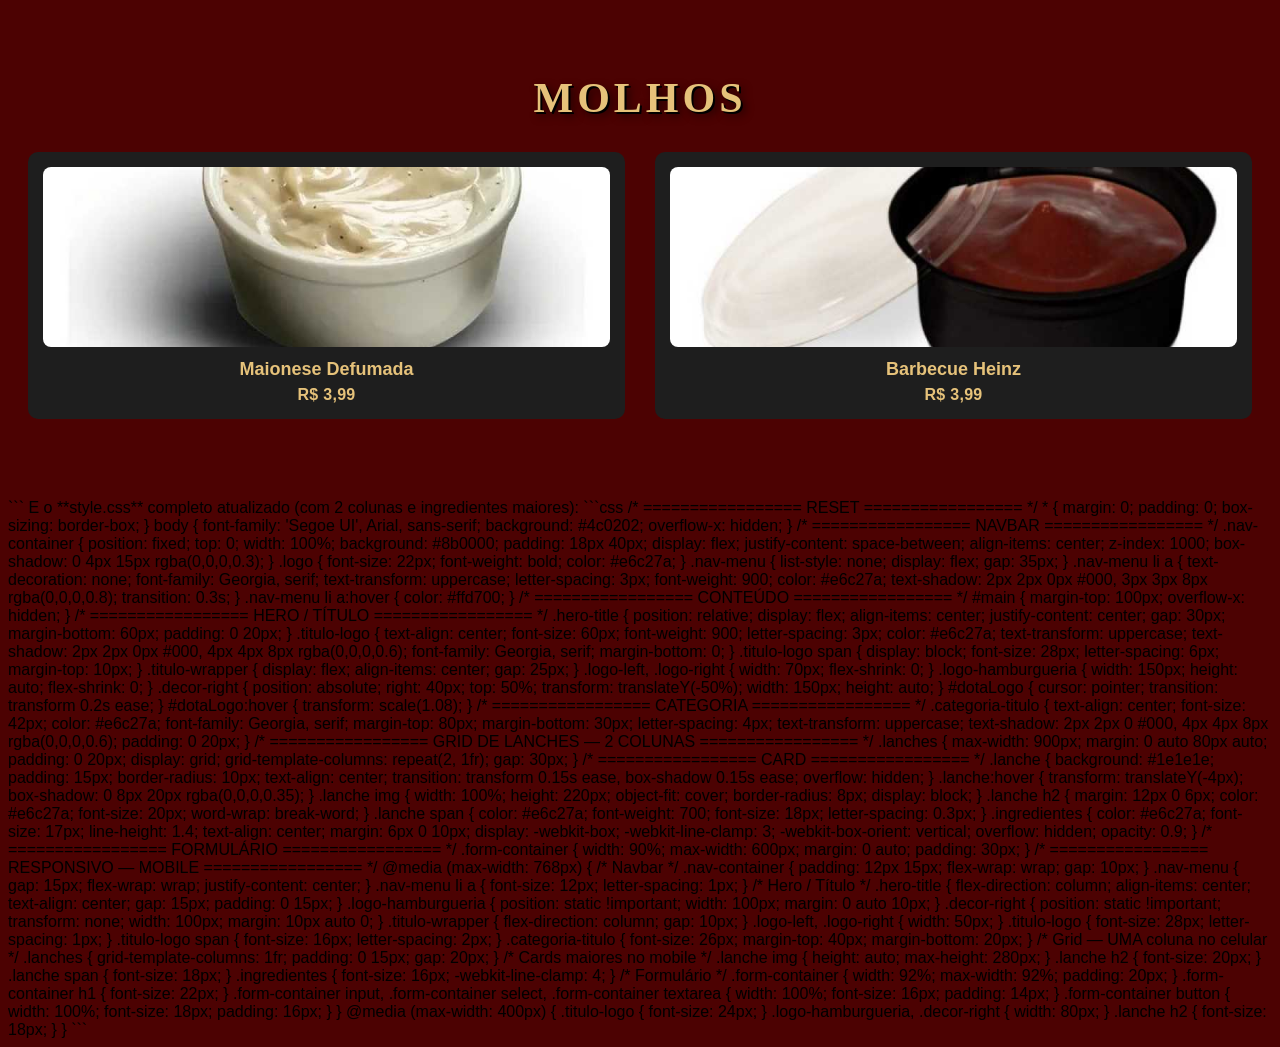
==== commit 54fcaf7c: "corrigindo header mobile" ====
--- a/index.html
+++ b/index.html
@@ -1,35 +1,29 @@
+
 <!DOCTYPE html>
 <html lang="pt-br">
 
+<head>
+<meta charset="UTF-8">
+<meta name="viewport" content="width=device-width, initial-scale=1.0">
+<title>LastHit Hamburgueria</title>
 
 <link rel="stylesheet" href="style.css">
 
 <style>
 
-.lanche{
-text-decoration:none;
-color:inherit;
-display:block;
-}
-
-#dotaLogo{
-cursor:pointer;
-transition:transform .2s;
-}
-
-#dotaLogo:hover{
-transform:scale(1.1);
-}
-
-.hero-title{
-position:relative;
-}
-
-.decor-right{
-position:absolute;
-right:40px;
-top:60px;
-width:150px;
+.lanche {
+  text-decoration: none;
+  color: inherit;
+  display: block;
+}
+
+#dotaLogo {
+  cursor: pointer;
+  transition: transform .2s;
+}
+
+#dotaLogo:hover {
+  transform: scale(1.1);
 }
 
 </style>
@@ -39,267 +33,266 @@
 
 <nav class="nav-container">
 
-<div class="menu-toggle" id="menu-toggle">
-<span></span>
-<span></span>
-<span></span>
+  <div class="menu-toggle" id="menu-toggle">
+    <span></span>
+    <span></span>
+    <span></span>
+  </div>
+
+  <ul class="nav-menu" id="nav-menu">
+  </ul>
+
+</nav>
+
+
+<div id="main">
+
+  <section class="hero-title">
+
+    <img src="./Assets/logo.jpg" class="logo-hamburgueria" alt="Logo LastHit">
+
+    <div class="titulo-wrapper">
+
+      <img src="./Assets/dota2.png" class="logo-left" alt="Dota" id="dotaLogo">
+
+      <h1 class="titulo-logo">
+        LAST HIT
+        <span>HAMBURGUERIA</span>
+      </h1>
+
+      <img src="./Assets/ceptor.png" class="logo-right" alt="Ceptor">
+
+    </div>
+
+    <img src="./Assets/driano.png" class="decor-right" alt="decor">
+
+  </section>
+
+
+  <h1 class="categoria-titulo">Burgers</h1>
+
+  <section class="lanches">
+
+    <a href="pedido.html?nome=Bane&preco=25.99" class="lanche">
+      <img src="./Assets/bane.jpg">
+      <h2>Bane</h2>
+      <p class="ingredientes">Pão brioche, hambúrguer 140g, cheddar, onion rings, maionese</p>
+      <span>R$ 25,99</span>
+    </a>
+
+    <a href="pedido.html?nome=Chen&preco=26.99" class="lanche">
+      <img src="./Assets/chen.jpg">
+      <h2>Chen</h2>
+      <p class="ingredientes">Pão brioche, hambúrguer 140g, cheddar, alface, tomate, cebola roxa, picles</p>
+      <span>R$ 26,99</span>
+    </a>
+
+    <a href="pedido.html?nome=Doctor&preco=28.99" class="lanche">
+      <img src="./Assets/doctor.jpg">
+      <h2>Doctor</h2>
+      <p class="ingredientes">Pão brioche, hambúrguer 140g, cheddar, bacon, alface</p>
+      <span>R$ 28,99</span>
+    </a>
+
+    <a href="pedido.html?nome=Lycan&preco=24.99" class="lanche">
+      <img src="./Assets/dog-lycan.jpg">
+      <h2>Lycan</h2>
+      <p class="ingredientes">Pão brioche, hambúrguer 140g, cheddar, bacon, maionese</p>
+      <span>R$ 24,99</span>
+    </a>
+
+    <a href="pedido.html?nome=Tusk&preco=16.99" class="lanche">
+      <img src="./Assets/dog-tusk.jpg">
+      <h2>Tusk</h2>
+      <p class="ingredientes">Pão brioche, hambúrguer 140g, cheddar, cebola crispy</p>
+      <span>R$ 16,99</span>
+    </a>
+
+    <a href="pedido.html?nome=Ember&preco=33.99" class="lanche">
+      <img src="./Assets/ember.jpg">
+      <h2>Ember</h2>
+      <p class="ingredientes">Pão brioche, hambúrguer 140g, cheddar, bacon, onion rings</p>
+      <span>R$ 33,99</span>
+    </a>
+
+    <a href="pedido.html?nome=Fera Primal&preco=48.99" class="lanche">
+      <img src="./Assets/feraprimal.jpg">
+      <h2>Fera Primal</h2>
+      <p class="ingredientes">Pão brioche, hambúrguer triplo 140g, cheddar, maionese bacon, onion rings, barbecue</p>
+      <span>R$ 48,99</span>
+    </a>
+
+    <a href="pedido.html?nome=Keeper&preco=29.99" class="lanche">
+      <img src="./Assets/keeper.jpg">
+      <h2>Keeper</h2>
+      <p class="ingredientes">Pão brioche, hambúrguer 140g, cheddar, alface, tomate</p>
+      <span>R$ 29,99</span>
+    </a>
+
+    <a href="pedido.html?nome=Kez&preco=29.99" class="lanche">
+      <img src="./Assets/kez.jpg">
+      <h2>Kez</h2>
+      <p class="ingredientes">Pão brioche, hambúrguer 140g, cheddar, bacon, onion rings</p>
+      <span>R$ 28,99</span>
+    </a>
+
+    <a href="pedido.html?nome=Ogre&preco=38.99" class="lanche">
+      <img src="./Assets/ogre.jpg">
+      <h2>Ogre</h2>
+      <p class="ingredientes">Pão brioche, hambúrguer duplo 140g, cheddar duplo, bacon</p>
+      <span>R$ 38,99</span>
+    </a>
+
+    <a href="pedido.html?nome=Pudge&preco=39.99" class="lanche">
+      <img src="./Assets/pudge.jpg">
+      <h2>Pudge</h2>
+      <p class="ingredientes">Pão brioche, hambúrguer 140g, cheddar, bacon, onion rings</p>
+      <span>R$ 39,99</span>
+    </a>
+
+    <a href="pedido.html?nome=Void&preco=39.99" class="lanche">
+      <img src="./Assets/void.jpg">
+      <h2>Void</h2>
+      <p class="ingredientes">Pão brioche, hambúrguer 140g, cheddar, bacon</p>
+      <span>R$ 39,99</span>
+    </a>
+
+    <a href="pedido.html?nome=Puck&preco=23.99" class="lanche">
+      <img src="./Assets/puck.jpg">
+      <h2>Puck</h2>
+      <p class="ingredientes">Pão brioche, hambúrguer 140g, cheddar, cebola caramelizada, maionese da casa</p>
+      <span>R$ 23,99</span>
+    </a>
+
+    <a href="pedido.html?nome=Sky&preco=25.99" class="lanche">
+      <img src="./Assets/sky.jpg">
+      <h2>Sky</h2>
+      <p class="ingredientes">Pão brioche, hambúrguer 140g, cheddar duplo, bacon crocante, onion rings</p>
+      <span>R$ 25,99</span>
+    </a>
+
+    <a href="pedido.html?nome=Sniper&preco=19.99" class="lanche">
+      <img src="./Assets/sniper.jpg">
+      <h2>Sniper</h2>
+      <p class="ingredientes">Pão brioche, hambúrguer 140g, cheddar, bacon, molho barbecue</p>
+      <span>R$ 19,99</span>
+    </a>
+
+    <a href="pedido.html?nome=Venge&preco=29.99" class="lanche">
+      <img src="./Assets/venge.jpg">
+      <h2>Venge</h2>
+      <p class="ingredientes">Pão brioche, hambúrguer 140g, cheddar, alface, tomate, maionese</p>
+      <span>R$ 29,99</span>
+    </a>
+
+    <a href="pedido.html?nome=Viper&preco=39.99" class="lanche">
+      <img src="./Assets/viper.jpg">
+      <h2>Viper</h2>
+      <p class="ingredientes">Pão brioche, hambúrguer duplo 140g, cheddar duplo, bacon crocante</p>
+      <span>R$ 39,99</span>
+    </a>
+
+    <a href="pedido.html?nome=Brew&preco=29.99" class="lanche">
+      <img src="./Assets/brew.jpg">
+      <h2>Brew</h2>
+      <p class="ingredientes">Pão brioche, hambúrguer 140g, cheddar, onion rings, molho especial</p>
+      <span>R$ 29,99</span>
+    </a>
+
+    <a href="pedido.html?nome=Abaddon&preco=33.99" class="lanche">
+      <img src="./Assets/abaddon.jpg">
+      <h2>Abaddon</h2>
+      <p class="ingredientes">Pão brioche, hambúrguer 140g, cheddar duplo, onion rings, maionese da casa</p>
+      <span>R$ 33,99</span>
+    </a>
+
+    <a href="pedido.html?nome=Axe&preco=38.99" class="lanche">
+      <img src="./Assets/axe.jpg">
+      <h2>Axe</h2>
+      <p class="ingredientes">Pão brioche, hambúrguer 140g, cheddar, bacon, onion rings, barbecue</p>
+      <span>R$ 38,99</span>
+    </a>
+
+    <a href="pedido.html?nome=Nyx&preco=29.99" class="lanche">
+      <img src="./Assets/nyx.jpg">
+      <h2>Nyx</h2>
+      <p class="ingredientes">Pão brioche, hambúrguer 140g, cheddar, alface, tomate, maionese</p>
+      <span>R$ 29,99</span>
+    </a>
+
+  </section>
+
+
+  <h1 class="categoria-titulo">Bebidas</h1>
+
+  <section class="lanches">
+
+    <a href="pedido.html?nome=Coca Cola Zero Lata&preco=6.50" class="lanche">
+      <img src="./Assets/cocazerolata.jpg">
+      <h2>Coca Cola Zero Lata</h2>
+      <span>R$ 6,50</span>
+    </a>
+
+    <a href="pedido.html?nome=Coca Cola Lata&preco=6.50" class="lanche">
+      <img src="./Assets/cocalata.jpg">
+      <h2>Coca Cola Lata</h2>
+      <span>R$ 6,50</span>
+    </a>
+
+    <a href="pedido.html?nome=Coca Cola 1L&preco=9.99" class="lanche">
+      <img src="./Assets/coca1lt.jpg">
+      <h2>Coca Cola 1L</h2>
+      <span>R$ 9,99</span>
+    </a>
+
+    <a href="pedido.html?nome=Coca Cola 2L&preco=14.99" class="lanche">
+      <img src="./Assets/coca2lt.jpg">
+      <h2>Coca Cola 2L</h2>
+      <span>R$ 14,99</span>
+    </a>
+
+  </section>
+
+
+  <h1 class="categoria-titulo">Porções</h1>
+
+  <section class="lanches">
+
+    <a href="pedido.html?nome=Batata McCain Premium&preco=16.99" class="lanche">
+      <img src="./Assets/batata.jpg">
+      <h2>Batata McCain Premium</h2>
+      <span>R$ 16,99</span>
+    </a>
+
+    <a href="pedido.html?nome=Onion Rings 10 unidades&preco=13.99" class="lanche">
+      <img src="./Assets/onion.jpg">
+      <h2>Onion Rings (10)</h2>
+      <span>R$ 13,99</span>
+    </a>
+
+  </section>
+
+
+  <h1 class="categoria-titulo">Molhos</h1>
+
+  <section class="lanches">
+
+    <a href="pedido.html?nome=Maionese Defumada&preco=3.99" class="lanche">
+      <img src="./Assets/defumado.jpg">
+      <h2>Maionese Defumada</h2>
+      <span>R$ 3,99</span>
+    </a>
+
+    <a href="pedido.html?nome=Barbecue Heinz&preco=3.99" class="lanche">
+      <img src="./Assets/barbecue.jpg">
+      <h2>Barbecue Heinz</h2>
+      <span>R$ 3,99</span>
+    </a>
+
+  </section>
+
 </div>
 
-<ul class="nav-menu" id="nav-menu">
-
-</ul>
-
-</nav>
-
-
-<div id="main">
-
-<section class="hero-title">
-
-<img src="./Assets/logo.jpg" class="logo-hamburgueria" alt="Logo LastHit">
-
-<div class="titulo-wrapper">
-
-<img src="./Assets/dota2.png" class="logo-left" alt="Dota" id="dotaLogo">
-
-<h1 class="titulo-logo">
-LAST HIT
-<span>HAMBURGUERIA</span>
-</h1>
-
-<img src="./Assets/ceptor.png" class="logo-right" alt="Ceptor">
-
-</div>
-
-<img src="./Assets/driano.png" class="decor-right" alt="decor">
-
-</section>
-
-
-<h1 class="categoria-titulo">Burgers</h1>
-
-<section class="lanches">
-
-<a href="pedido.html?nome=Bane&preco=25.99" class="lanche">
-<img src="./Assets/bane.jpg">
-<h2>Bane</h2>
-<p class="ingredientes">Pão brioche, hambúrguer 140g, cheddar, onion rings, maionese</p>
-<span>R$ 25,99</span>
-</a>
-
-<a href="pedido.html?nome=Chen&preco=26.99" class="lanche">
-<img src="./Assets/chen.jpg">
-<h2>Chen</h2>
-<p class="ingredientes">Pão brioche, hambúrguer 140g, cheddar, alface, tomate, cebola roxa, picles</p>
-<span>R$ 26,99</span>
-</a>
-
-<a href="pedido.html?nome=Doctor&preco=28.99" class="lanche">
-<img src="./Assets/doctor.jpg">
-<h2>Doctor</h2>
-<p class="ingredientes">Pão brioche, hambúrguer 140g, cheddar, bacon, alface</p>
-<span>R$ 28,99</span>
-</a>
-
-<a href="pedido.html?nome=Lycan&preco=24.99" class="lanche">
-<img src="./Assets/dog-lycan.jpg">
-<h2>Lycan</h2>
-<p class="ingredientes">Pão brioche, hambúrguer 140g, cheddar, bacon, maionese</p>
-<span>R$ 24,99</span>
-</a>
-
-<a href="pedido.html?nome=Tusk&preco=16.99" class="lanche">
-<img src="./Assets/dog-tusk.jpg">
-<h2>Tusk</h2>
-<p class="ingredientes">Pão brioche, hambúrguer 140g, cheddar, cebola crispy</p>
-<span>R$ 16,99</span>
-</a>
-
-<a href="pedido.html?nome=Ember&preco=33.99" class="lanche">
-<img src="./Assets/ember.jpg">
-<h2>Ember</h2>
-<p class="ingredientes">Pão brioche, hambúrguer 140g, cheddar, bacon, onion rings</p>
-<span>R$ 33,99</span>
-</a>
-
-<a href="pedido.html?nome=Fera Primal&preco=48.99" class="lanche">
-<img src="./Assets/feraprimal.jpg">
-<h2>Fera Primal</h2>
-<p class="ingredientes">Pão brioche, hambúrguer triplo 140g, cheddar, maionese bacon, onion rings, barbecue</p>
-<span>R$ 48,99</span>
-</a>
-
-<a href="pedido.html?nome=Keeper&preco=29.99" class="lanche">
-<img src="./Assets/keeper.jpg">
-<h2>Keeper</h2>
-<p class="ingredientes">Pão brioche, hambúrguer 140g, cheddar, alface, tomate</p>
-<span>R$ 29,99</span>
-</a>
-
-<a href="pedido.html?nome=Kez&preco=29.99" class="lanche">
-<img src="./Assets/kez.jpg">
-<h2>Kez</h2>
-<p class="ingredientes">Pão brioche, hambúrguer 140g, cheddar, bacon, onion rings</p>
-<span>R$ 28,99</span>
-</a>
-
-<a href="pedido.html?nome=Ogre&preco=38.99" class="lanche">
-<img src="./Assets/ogre.jpg">
-<h2>Ogre</h2>
-<p class="ingredientes">Pão brioche, hambúrguer duplo 140g, cheddar duplo, bacon</p>
-<span>R$ 38,99</span>
-</a>
-
-<a href="pedido.html?nome=Pudge&preco=39.99" class="lanche">
-<img src="./Assets/pudge.jpg">
-<h2>Pudge</h2>
-<p class="ingredientes">Pão brioche, hambúrguer 140g, cheddar, bacon, onion rings</p>
-<span>R$ 39,99</span>
-</a>
-
-<a href="pedido.html?nome=Void&preco=39.99" class="lanche">
-<img src="./Assets/void.jpg">
-<h2>Void</h2>
-<p class="ingredientes">Pão brioche, hambúrguer 140g, cheddar, bacon</p>
-<span>R$ 39,99</span>
-</a>    
-
-<a href="pedido.html?nome=Puck&preco=23.99" class="lanche">
-<img src="./Assets/puck.jpg">
-<h2>Puck</h2>
-<p class="ingredientes">Pão brioche, hambúrguer 140g, cheddar, cebola caramelizada, maionese da casa</p>
-<span>R$ 23,99</span>
-</a>
-
-<a href="pedido.html?nome=Sky&preco=25.99" class="lanche">
-<img src="./Assets/sky.jpg">
-<h2>Sky</h2>
-<p class="ingredientes">Pão brioche, hambúrguer 140g, cheddar duplo, bacon crocante, onion rings</p>
-<span>R$ 25,99</span>
-</a>
-
-<a href="pedido.html?nome=Sniper&preco=19.99" class="lanche">
-<img src="./Assets/sniper.jpg">
-<h2>Sniper</h2>
-<p class="ingredientes">Pão brioche, hambúrguer 140g, cheddar, bacon, molho barbecue</p>
-<span>R$ 19,99</span>
-</a>
-
-<a href="pedido.html?nome=Venge&preco=29.99" class="lanche">
-<img src="./Assets/venge.jpg">
-<h2>Venge</h2>
-<p class="ingredientes">Pão brioche, hambúrguer 140g, cheddar, alface, tomate, maionese</p>
-<span>R$ 29,99</span>
-</a>
-
-<a href="pedido.html?nome=Viper&preco=39.99" class="lanche">
-<img src="./Assets/viper.jpg">
-<h2>Viper</h2>
-<p class="ingredientes">Pão brioche, hambúrguer duplo 140g, cheddar duplo, bacon crocante</p>
-<span>R$ 39,99</span>
-</a>
-
-<a href="pedido.html?nome=Brew&preco=29.99" class="lanche">
-<img src="./Assets/brew.jpg">
-<h2>Brew</h2>
-<p class="ingredientes">Pão brioche, hambúrguer 140g, cheddar, onion rings, molho especial</p>
-<span>R$ 29,99</span>
-</a>
-
-<a href="pedido.html?nome=Abaddon&preco=33.99" class="lanche">
-<img src="./Assets/abaddon.jpg">
-<h2>Abaddon</h2>
-<p class="ingredientes">Pão brioche, hambúrguer 140g, cheddar duplo, onion rings, maionese da casa</p>
-<span>R$ 33,99</span>
-</a>
-
-<a href="pedido.html?nome=Axe&preco=38.99" class="lanche">
-<img src="./Assets/axe.jpg">
-<h2>Axe</h2>
-<p class="ingredientes">Pão brioche, hambúrguer 140g, cheddar, bacon, onion rings, barbecue</p>
-<span>R$ 38,99</span>
-</a>
-
-<a href="pedido.html?nome=Nyx&preco=29.99" class="lanche">
-<img src="./Assets/nyx.jpg">
-<h2>Nyx</h2>
-<p class="ingredientes">Pão brioche, hambúrguer 140g, cheddar, alface, tomate, maionese</p>
-<span>R$ 29,99</span>
-</a>
-
-</section>
-
-
-<h1 class="categoria-titulo">Bebidas</h1>
-
-<section class="lanches">
-
-<a href="pedido.html?nome=Coca Cola Zero Lata&preco=6.50" class="lanche">
-<img src="./Assets/cocazerolata.jpg">
-<h2>Coca Cola Zero Lata</h2>
-<span>R$ 6,50</span>
-</a>
-
-<a href="pedido.html?nome=Coca Cola Lata&preco=6.50" class="lanche">
-<img src="./Assets/cocalata.jpg">
-<h2>Coca Cola Lata</h2>
-<span>R$ 6,50</span>
-</a>
-
-<a href="pedido.html?nome=Coca Cola 1L&preco=9.99" class="lanche">
-<img src="./Assets/coca1lt.jpg">
-<h2>Coca Cola 1L</h2>
-<span>R$ 9,99</span>
-</a>
-
-<a href="pedido.html?nome=Coca Cola 2L&preco=14.99" class="lanche">
-<img src="./Assets/coca2lt.jpg">
-<h2>Coca Cola 2L</h2>
-<span>R$ 14,99</span>
-</a>
-
-</section>
-
-
-<h1 class="categoria-titulo">Porções</h1>
-
-<section class="lanches">
-
-<a href="pedido.html?nome=Batata McCain Premium&preco=16.99" class="lanche">
-<img src="./Assets/batata.jpg">
-<h2>Batata McCain Premium</h2>
-<span>R$ 16,99</span>
-</a>
-
-<a href="pedido.html?nome=Onion Rings 10 unidades&preco=13.99" class="lanche">
-<img src="./Assets/onion.jpg">
-<h2>Onion Rings (10)</h2>
-<span>R$ 13,99</span>
-</a>
-
-</section>
-
-
-<h1 class="categoria-titulo">Molhos</h1>
-
-<section class="lanches">
-
-<a href="pedido.html?nome=Maionese Defumada&preco=3.99" class="lanche">
-<img src="./Assets/defumado.jpg">
-<h2>Maionese Defumada</h2>
-<span>R$ 3,99</span>
-</a>
-
-<a href="pedido.html?nome=Barbecue Heinz&preco=3.99" class="lanche">
-<img src="./Assets/barbecue.jpg">
-<h2>Barbecue Heinz</h2>
-<span>R$ 3,99</span>
-</a>
-
-</section>
-
-</div>
-
 
 <audio id="dotaMusic" src="./Assets/dota.mp3"></audio>
 
@@ -308,30 +301,388 @@
 
 document.addEventListener("DOMContentLoaded", function(){
 
-const dotaLogo = document.getElementById("dotaLogo");
-const dotaMusic = document.getElementById("dotaMusic");
-
-dotaLogo.addEventListener("click", function(){
-
-if(dotaMusic.paused){
-dotaMusic.play();
-}else{
-dotaMusic.pause();
-}
+  const dotaLogo = document.getElementById("dotaLogo");
+  const dotaMusic = document.getElementById("dotaMusic");
+
+  dotaLogo.addEventListener("click", function(){
+    if(dotaMusic.paused){
+      dotaMusic.play();
+    } else {
+      dotaMusic.pause();
+    }
+  });
+
+  const toggle = document.getElementById("menu-toggle");
+  const menu = document.getElementById("nav-menu");
+
+  toggle.addEventListener("click", () => {
+    toggle.classList.toggle("active");
+    menu.classList.toggle("active");
+  });
 
 });
 
-const toggle = document.getElementById("menu-toggle");
-const menu = document.getElementById("nav-menu");
-
-toggle.addEventListener("click",()=>{
-toggle.classList.toggle("active");
-menu.classList.toggle("active");
-});
-
-});
-
 </script>
 
 </body>
-</html>+</html>
+```
+
+E o **style.css** completo atualizado (com 2 colunas e ingredientes maiores):
+
+```css
+/* ================= RESET ================= */
+
+* {
+  margin: 0;
+  padding: 0;
+  box-sizing: border-box;
+}
+
+body {
+  font-family: 'Segoe UI', Arial, sans-serif;
+  background: #4c0202;
+  overflow-x: hidden;
+}
+
+/* ================= NAVBAR ================= */
+
+.nav-container {
+  position: fixed;
+  top: 0;
+  width: 100%;
+  background: #8b0000;
+  padding: 18px 40px;
+  display: flex;
+  justify-content: space-between;
+  align-items: center;
+  z-index: 1000;
+  box-shadow: 0 4px 15px rgba(0,0,0,0.3);
+}
+
+.logo {
+  font-size: 22px;
+  font-weight: bold;
+  color: #e6c27a;
+}
+
+.nav-menu {
+  list-style: none;
+  display: flex;
+  gap: 35px;
+}
+
+.nav-menu li a {
+  text-decoration: none;
+  font-family: Georgia, serif;
+  text-transform: uppercase;
+  letter-spacing: 3px;
+  font-weight: 900;
+  color: #e6c27a;
+  text-shadow: 2px 2px 0px #000, 3px 3px 8px rgba(0,0,0,0.8);
+  transition: 0.3s;
+}
+
+.nav-menu li a:hover {
+  color: #ffd700;
+}
+
+/* ================= CONTEÚDO ================= */
+
+#main {
+  margin-top: 100px;
+  overflow-x: hidden;
+}
+
+/* ================= HERO / TÍTULO ================= */
+
+.hero-title {
+  position: relative;
+  display: flex;
+  align-items: center;
+  justify-content: center;
+  gap: 30px;
+  margin-bottom: 60px;
+  padding: 0 20px;
+}
+
+.titulo-logo {
+  text-align: center;
+  font-size: 60px;
+  font-weight: 900;
+  letter-spacing: 3px;
+  color: #e6c27a;
+  text-transform: uppercase;
+  text-shadow: 2px 2px 0px #000, 4px 4px 8px rgba(0,0,0,0.6);
+  font-family: Georgia, serif;
+  margin-bottom: 0;
+}
+
+.titulo-logo span {
+  display: block;
+  font-size: 28px;
+  letter-spacing: 6px;
+  margin-top: 10px;
+}
+
+.titulo-wrapper {
+  display: flex;
+  align-items: center;
+  gap: 25px;
+}
+
+.logo-left,
+.logo-right {
+  width: 70px;
+  flex-shrink: 0;
+}
+
+.logo-hamburgueria {
+  width: 150px;
+  height: auto;
+  flex-shrink: 0;
+}
+
+.decor-right {
+  position: absolute;
+  right: 40px;
+  top: 50%;
+  transform: translateY(-50%);
+  width: 150px;
+  height: auto;
+}
+
+#dotaLogo {
+  cursor: pointer;
+  transition: transform 0.2s ease;
+}
+
+#dotaLogo:hover {
+  transform: scale(1.08);
+}
+
+/* ================= CATEGORIA ================= */
+
+.categoria-titulo {
+  text-align: center;
+  font-size: 42px;
+  color: #e6c27a;
+  font-family: Georgia, serif;
+  margin-top: 80px;
+  margin-bottom: 30px;
+  letter-spacing: 4px;
+  text-transform: uppercase;
+  text-shadow: 2px 2px 0 #000, 4px 4px 8px rgba(0,0,0,0.6);
+  padding: 0 20px;
+}
+
+/* ================= GRID DE LANCHES — 2 COLUNAS ================= */
+
+.lanches {
+  max-width: 900px;
+  margin: 0 auto 80px auto;
+  padding: 0 20px;
+  display: grid;
+  grid-template-columns: repeat(2, 1fr);
+  gap: 30px;
+}
+
+/* ================= CARD ================= */
+
+.lanche {
+  background: #1e1e1e;
+  padding: 15px;
+  border-radius: 10px;
+  text-align: center;
+  transition: transform 0.15s ease, box-shadow 0.15s ease;
+  overflow: hidden;
+}
+
+.lanche:hover {
+  transform: translateY(-4px);
+  box-shadow: 0 8px 20px rgba(0,0,0,0.35);
+}
+
+.lanche img {
+  width: 100%;
+  height: 220px;
+  object-fit: cover;
+  border-radius: 8px;
+  display: block;
+}
+
+.lanche h2 {
+  margin: 12px 0 6px;
+  color: #e6c27a;
+  font-size: 20px;
+  word-wrap: break-word;
+}
+
+.lanche span {
+  color: #e6c27a;
+  font-weight: 700;
+  font-size: 18px;
+  letter-spacing: 0.3px;
+}
+
+.ingredientes {
+  color: #e6c27a;
+  font-size: 17px;
+  line-height: 1.4;
+  text-align: center;
+  margin: 6px 0 10px;
+  display: -webkit-box;
+  -webkit-line-clamp: 3;
+  -webkit-box-orient: vertical;
+  overflow: hidden;
+  opacity: 0.9;
+}
+
+/* ================= FORMULÁRIO ================= */
+
+.form-container {
+  width: 90%;
+  max-width: 600px;
+  margin: 0 auto;
+  padding: 30px;
+}
+
+/* ================= RESPONSIVO — MOBILE ================= */
+
+@media (max-width: 768px) {
+
+  /* Navbar */
+  .nav-container {
+    padding: 12px 15px;
+    flex-wrap: wrap;
+    gap: 10px;
+  }
+
+  .nav-menu {
+    gap: 15px;
+    flex-wrap: wrap;
+    justify-content: center;
+  }
+
+  .nav-menu li a {
+    font-size: 12px;
+    letter-spacing: 1px;
+  }
+
+  /* Hero / Título */
+  .hero-title {
+    flex-direction: column;
+    align-items: center;
+    text-align: center;
+    gap: 15px;
+    padding: 0 15px;
+  }
+
+  .logo-hamburgueria {
+    position: static !important;
+    width: 100px;
+    margin: 0 auto 10px;
+  }
+
+  .decor-right {
+    position: static !important;
+    transform: none;
+    width: 100px;
+    margin: 10px auto 0;
+  }
+
+  .titulo-wrapper {
+    flex-direction: column;
+    gap: 10px;
+  }
+
+  .logo-left,
+  .logo-right {
+    width: 50px;
+  }
+
+  .titulo-logo {
+    font-size: 28px;
+    letter-spacing: 1px;
+  }
+
+  .titulo-logo span {
+    font-size: 16px;
+    letter-spacing: 2px;
+  }
+
+  .categoria-titulo {
+    font-size: 26px;
+    margin-top: 40px;
+    margin-bottom: 20px;
+  }
+
+  /* Grid — UMA coluna no celular */
+  .lanches {
+    grid-template-columns: 1fr;
+    padding: 0 15px;
+    gap: 20px;
+  }
+
+  /* Cards maiores no mobile */
+  .lanche img {
+    height: auto;
+    max-height: 280px;
+  }
+
+  .lanche h2 {
+    font-size: 20px;
+  }
+
+  .lanche span {
+    font-size: 18px;
+  }
+
+  .ingredientes {
+    font-size: 16px;
+    -webkit-line-clamp: 4;
+  }
+
+  /* Formulário */
+  .form-container {
+    width: 92%;
+    max-width: 92%;
+    padding: 20px;
+  }
+
+  .form-container h1 {
+    font-size: 22px;
+  }
+
+  .form-container input,
+  .form-container select,
+  .form-container textarea {
+    width: 100%;
+    font-size: 16px;
+    padding: 14px;
+  }
+
+  .form-container button {
+    width: 100%;
+    font-size: 18px;
+    padding: 16px;
+  }
+}
+
+@media (max-width: 400px) {
+
+  .titulo-logo {
+    font-size: 24px;
+  }
+
+  .logo-hamburgueria,
+  .decor-right {
+    width: 80px;
+  }
+
+  .lanche h2 {
+    font-size: 18px;
+  }
+}
+```
+
--- a/style.css
+++ b/style.css
@@ -1,5 +1,3 @@
-Here's your corrected CSS. I cleaned up the duplicates, fixed the positioning issues, and made the mobile layout stable:
-
 ```css
 /* ================= RESET ================= */
 
@@ -12,7 +10,7 @@
 body {
   font-family: 'Segoe UI', Arial, sans-serif;
   background: #4c0202;
-  overflow-x: hidden;       /* impede scroll lateral */
+  overflow-x: hidden;
 }
 
 /* ================= NAVBAR ================= */
@@ -61,7 +59,7 @@
 
 #main {
   margin-top: 100px;
-  overflow-x: hidden;       /* segurança extra */
+  overflow-x: hidden;
 }
 
 /* ================= HERO / TÍTULO ================= */
@@ -107,7 +105,6 @@
   flex-shrink: 0;
 }
 
-/* Logo da hamburgueria — posição relativa, não absoluta */
 .logo-hamburgueria {
   width: 150px;
   height: auto;
@@ -163,7 +160,7 @@
   border-radius: 10px;
   text-align: center;
   transition: transform 0.15s ease, box-shadow 0.15s ease;
-  overflow: hidden;          /* impede conteúdo vazar */
+  overflow: hidden;
 }
 
 .lanche:hover {
@@ -176,14 +173,14 @@
   height: 180px;
   object-fit: cover;
   border-radius: 8px;
-  display: block;            /* remove espaço fantasma */
+  display: block;
 }
 
 .lanche h2 {
   margin: 12px 0 6px;
   color: #e6c27a;
   font-size: 18px;
-  word-wrap: break-word;     /* evita texto estourar */
+  word-wrap: break-word;
 }
 
 .lanche span {
@@ -195,12 +192,12 @@
 
 .ingredientes {
   color: #e6c27a;
-  font-size: 13px;
-  line-height: 1.35;
+  font-size: 15px;
+  line-height: 1.4;
   text-align: center;
-  margin: 4px 0 8px;
+  margin: 6px 0 10px;
   display: -webkit-box;
-  -webkit-line-clamp: 2;
+  -webkit-line-clamp: 3;
   -webkit-box-orient: vertical;
   overflow: hidden;
   opacity: 0.9;
@@ -247,7 +244,7 @@
   }
 
   .logo-hamburgueria {
-    position: static !important;   /* anula qualquer position:absolute */
+    position: static !important;
     width: 100px;
     margin: 0 auto 10px;
   }
@@ -293,12 +290,13 @@
 
   /* Cards */
   .lanche img {
-    height: auto;            /* altura automática no mobile */
+    height: auto;
     max-height: 250px;
   }
 
   .ingredientes {
-    font-size: 12px;
+    font-size: 15px;
+    -webkit-line-clamp: 3;
   }
 
   /* Formulário */
@@ -342,3 +340,6 @@
     font-size: 16px;
   }
 }
+```
+
+Tudo consolidado e limpo. Só substituir o arquivo inteiro.
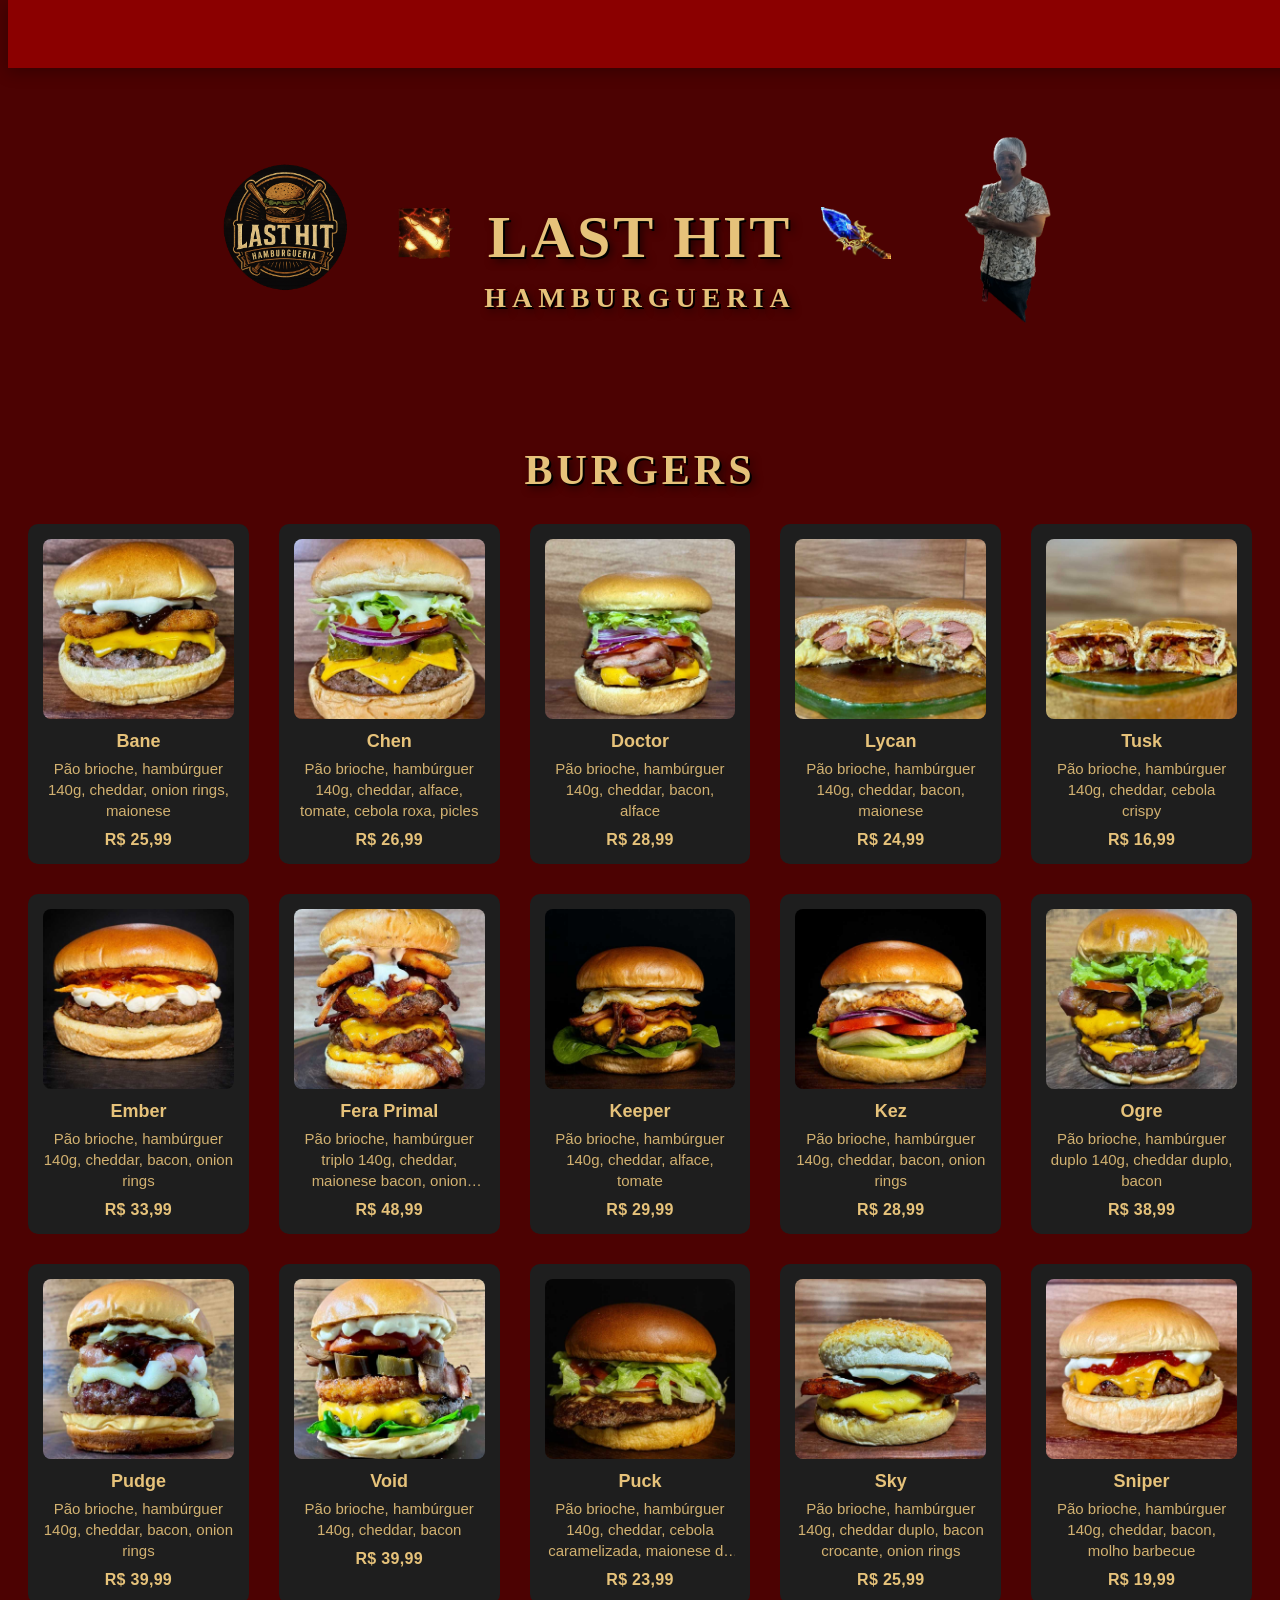
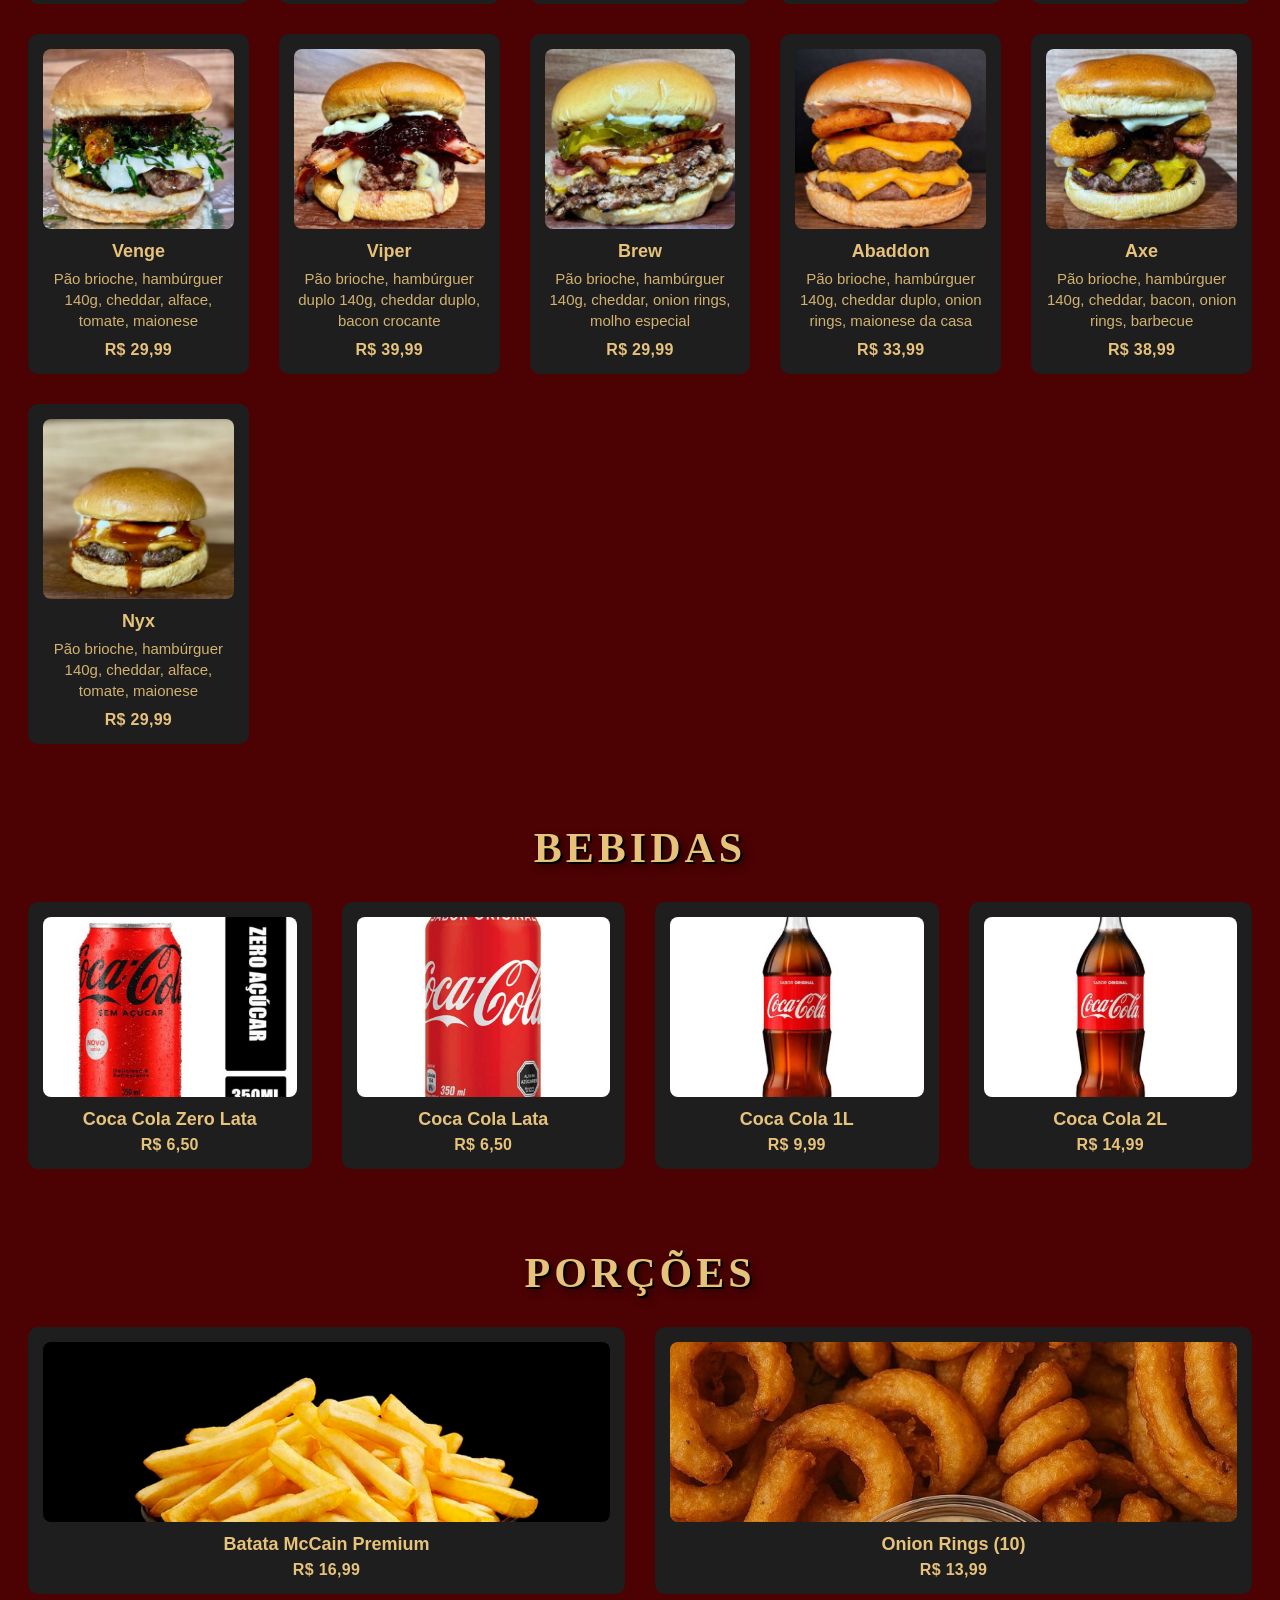
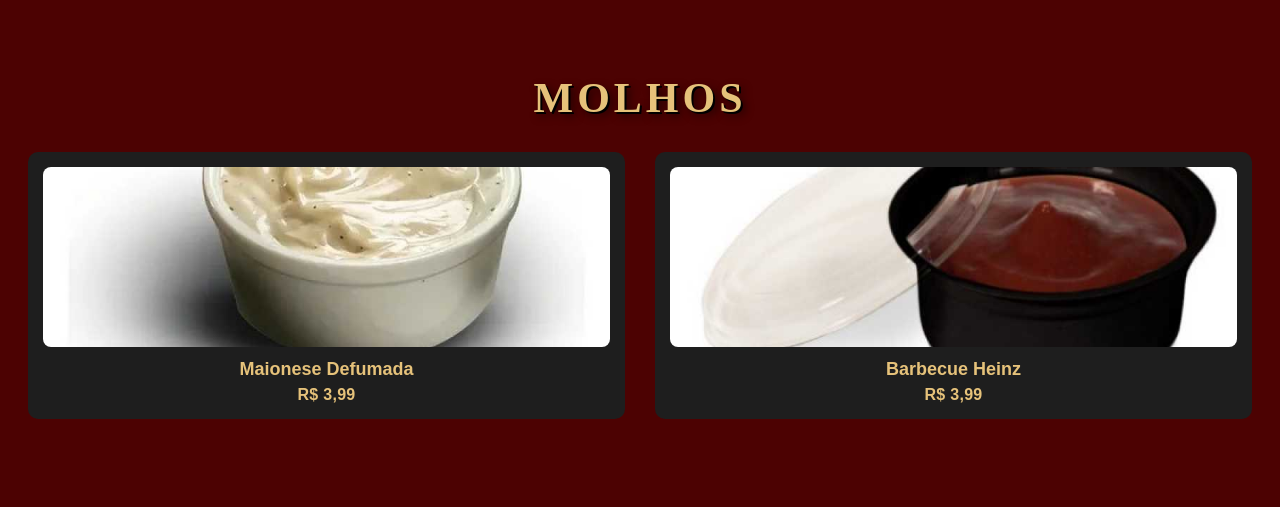
==== commit 3fc71e99: "corrigindo header mobile" ====
--- a/index.html
+++ b/index.html
@@ -326,363 +326,3 @@
 
 </body>
 </html>
-```
-
-E o **style.css** completo atualizado (com 2 colunas e ingredientes maiores):
-
-```css
-/* ================= RESET ================= */
-
-* {
-  margin: 0;
-  padding: 0;
-  box-sizing: border-box;
-}
-
-body {
-  font-family: 'Segoe UI', Arial, sans-serif;
-  background: #4c0202;
-  overflow-x: hidden;
-}
-
-/* ================= NAVBAR ================= */
-
-.nav-container {
-  position: fixed;
-  top: 0;
-  width: 100%;
-  background: #8b0000;
-  padding: 18px 40px;
-  display: flex;
-  justify-content: space-between;
-  align-items: center;
-  z-index: 1000;
-  box-shadow: 0 4px 15px rgba(0,0,0,0.3);
-}
-
-.logo {
-  font-size: 22px;
-  font-weight: bold;
-  color: #e6c27a;
-}
-
-.nav-menu {
-  list-style: none;
-  display: flex;
-  gap: 35px;
-}
-
-.nav-menu li a {
-  text-decoration: none;
-  font-family: Georgia, serif;
-  text-transform: uppercase;
-  letter-spacing: 3px;
-  font-weight: 900;
-  color: #e6c27a;
-  text-shadow: 2px 2px 0px #000, 3px 3px 8px rgba(0,0,0,0.8);
-  transition: 0.3s;
-}
-
-.nav-menu li a:hover {
-  color: #ffd700;
-}
-
-/* ================= CONTEÚDO ================= */
-
-#main {
-  margin-top: 100px;
-  overflow-x: hidden;
-}
-
-/* ================= HERO / TÍTULO ================= */
-
-.hero-title {
-  position: relative;
-  display: flex;
-  align-items: center;
-  justify-content: center;
-  gap: 30px;
-  margin-bottom: 60px;
-  padding: 0 20px;
-}
-
-.titulo-logo {
-  text-align: center;
-  font-size: 60px;
-  font-weight: 900;
-  letter-spacing: 3px;
-  color: #e6c27a;
-  text-transform: uppercase;
-  text-shadow: 2px 2px 0px #000, 4px 4px 8px rgba(0,0,0,0.6);
-  font-family: Georgia, serif;
-  margin-bottom: 0;
-}
-
-.titulo-logo span {
-  display: block;
-  font-size: 28px;
-  letter-spacing: 6px;
-  margin-top: 10px;
-}
-
-.titulo-wrapper {
-  display: flex;
-  align-items: center;
-  gap: 25px;
-}
-
-.logo-left,
-.logo-right {
-  width: 70px;
-  flex-shrink: 0;
-}
-
-.logo-hamburgueria {
-  width: 150px;
-  height: auto;
-  flex-shrink: 0;
-}
-
-.decor-right {
-  position: absolute;
-  right: 40px;
-  top: 50%;
-  transform: translateY(-50%);
-  width: 150px;
-  height: auto;
-}
-
-#dotaLogo {
-  cursor: pointer;
-  transition: transform 0.2s ease;
-}
-
-#dotaLogo:hover {
-  transform: scale(1.08);
-}
-
-/* ================= CATEGORIA ================= */
-
-.categoria-titulo {
-  text-align: center;
-  font-size: 42px;
-  color: #e6c27a;
-  font-family: Georgia, serif;
-  margin-top: 80px;
-  margin-bottom: 30px;
-  letter-spacing: 4px;
-  text-transform: uppercase;
-  text-shadow: 2px 2px 0 #000, 4px 4px 8px rgba(0,0,0,0.6);
-  padding: 0 20px;
-}
-
-/* ================= GRID DE LANCHES — 2 COLUNAS ================= */
-
-.lanches {
-  max-width: 900px;
-  margin: 0 auto 80px auto;
-  padding: 0 20px;
-  display: grid;
-  grid-template-columns: repeat(2, 1fr);
-  gap: 30px;
-}
-
-/* ================= CARD ================= */
-
-.lanche {
-  background: #1e1e1e;
-  padding: 15px;
-  border-radius: 10px;
-  text-align: center;
-  transition: transform 0.15s ease, box-shadow 0.15s ease;
-  overflow: hidden;
-}
-
-.lanche:hover {
-  transform: translateY(-4px);
-  box-shadow: 0 8px 20px rgba(0,0,0,0.35);
-}
-
-.lanche img {
-  width: 100%;
-  height: 220px;
-  object-fit: cover;
-  border-radius: 8px;
-  display: block;
-}
-
-.lanche h2 {
-  margin: 12px 0 6px;
-  color: #e6c27a;
-  font-size: 20px;
-  word-wrap: break-word;
-}
-
-.lanche span {
-  color: #e6c27a;
-  font-weight: 700;
-  font-size: 18px;
-  letter-spacing: 0.3px;
-}
-
-.ingredientes {
-  color: #e6c27a;
-  font-size: 17px;
-  line-height: 1.4;
-  text-align: center;
-  margin: 6px 0 10px;
-  display: -webkit-box;
-  -webkit-line-clamp: 3;
-  -webkit-box-orient: vertical;
-  overflow: hidden;
-  opacity: 0.9;
-}
-
-/* ================= FORMULÁRIO ================= */
-
-.form-container {
-  width: 90%;
-  max-width: 600px;
-  margin: 0 auto;
-  padding: 30px;
-}
-
-/* ================= RESPONSIVO — MOBILE ================= */
-
-@media (max-width: 768px) {
-
-  /* Navbar */
-  .nav-container {
-    padding: 12px 15px;
-    flex-wrap: wrap;
-    gap: 10px;
-  }
-
-  .nav-menu {
-    gap: 15px;
-    flex-wrap: wrap;
-    justify-content: center;
-  }
-
-  .nav-menu li a {
-    font-size: 12px;
-    letter-spacing: 1px;
-  }
-
-  /* Hero / Título */
-  .hero-title {
-    flex-direction: column;
-    align-items: center;
-    text-align: center;
-    gap: 15px;
-    padding: 0 15px;
-  }
-
-  .logo-hamburgueria {
-    position: static !important;
-    width: 100px;
-    margin: 0 auto 10px;
-  }
-
-  .decor-right {
-    position: static !important;
-    transform: none;
-    width: 100px;
-    margin: 10px auto 0;
-  }
-
-  .titulo-wrapper {
-    flex-direction: column;
-    gap: 10px;
-  }
-
-  .logo-left,
-  .logo-right {
-    width: 50px;
-  }
-
-  .titulo-logo {
-    font-size: 28px;
-    letter-spacing: 1px;
-  }
-
-  .titulo-logo span {
-    font-size: 16px;
-    letter-spacing: 2px;
-  }
-
-  .categoria-titulo {
-    font-size: 26px;
-    margin-top: 40px;
-    margin-bottom: 20px;
-  }
-
-  /* Grid — UMA coluna no celular */
-  .lanches {
-    grid-template-columns: 1fr;
-    padding: 0 15px;
-    gap: 20px;
-  }
-
-  /* Cards maiores no mobile */
-  .lanche img {
-    height: auto;
-    max-height: 280px;
-  }
-
-  .lanche h2 {
-    font-size: 20px;
-  }
-
-  .lanche span {
-    font-size: 18px;
-  }
-
-  .ingredientes {
-    font-size: 16px;
-    -webkit-line-clamp: 4;
-  }
-
-  /* Formulário */
-  .form-container {
-    width: 92%;
-    max-width: 92%;
-    padding: 20px;
-  }
-
-  .form-container h1 {
-    font-size: 22px;
-  }
-
-  .form-container input,
-  .form-container select,
-  .form-container textarea {
-    width: 100%;
-    font-size: 16px;
-    padding: 14px;
-  }
-
-  .form-container button {
-    width: 100%;
-    font-size: 18px;
-    padding: 16px;
-  }
-}
-
-@media (max-width: 400px) {
-
-  .titulo-logo {
-    font-size: 24px;
-  }
-
-  .logo-hamburgueria,
-  .decor-right {
-    width: 80px;
-  }
-
-  .lanche h2 {
-    font-size: 18px;
-  }
-}
-```
-
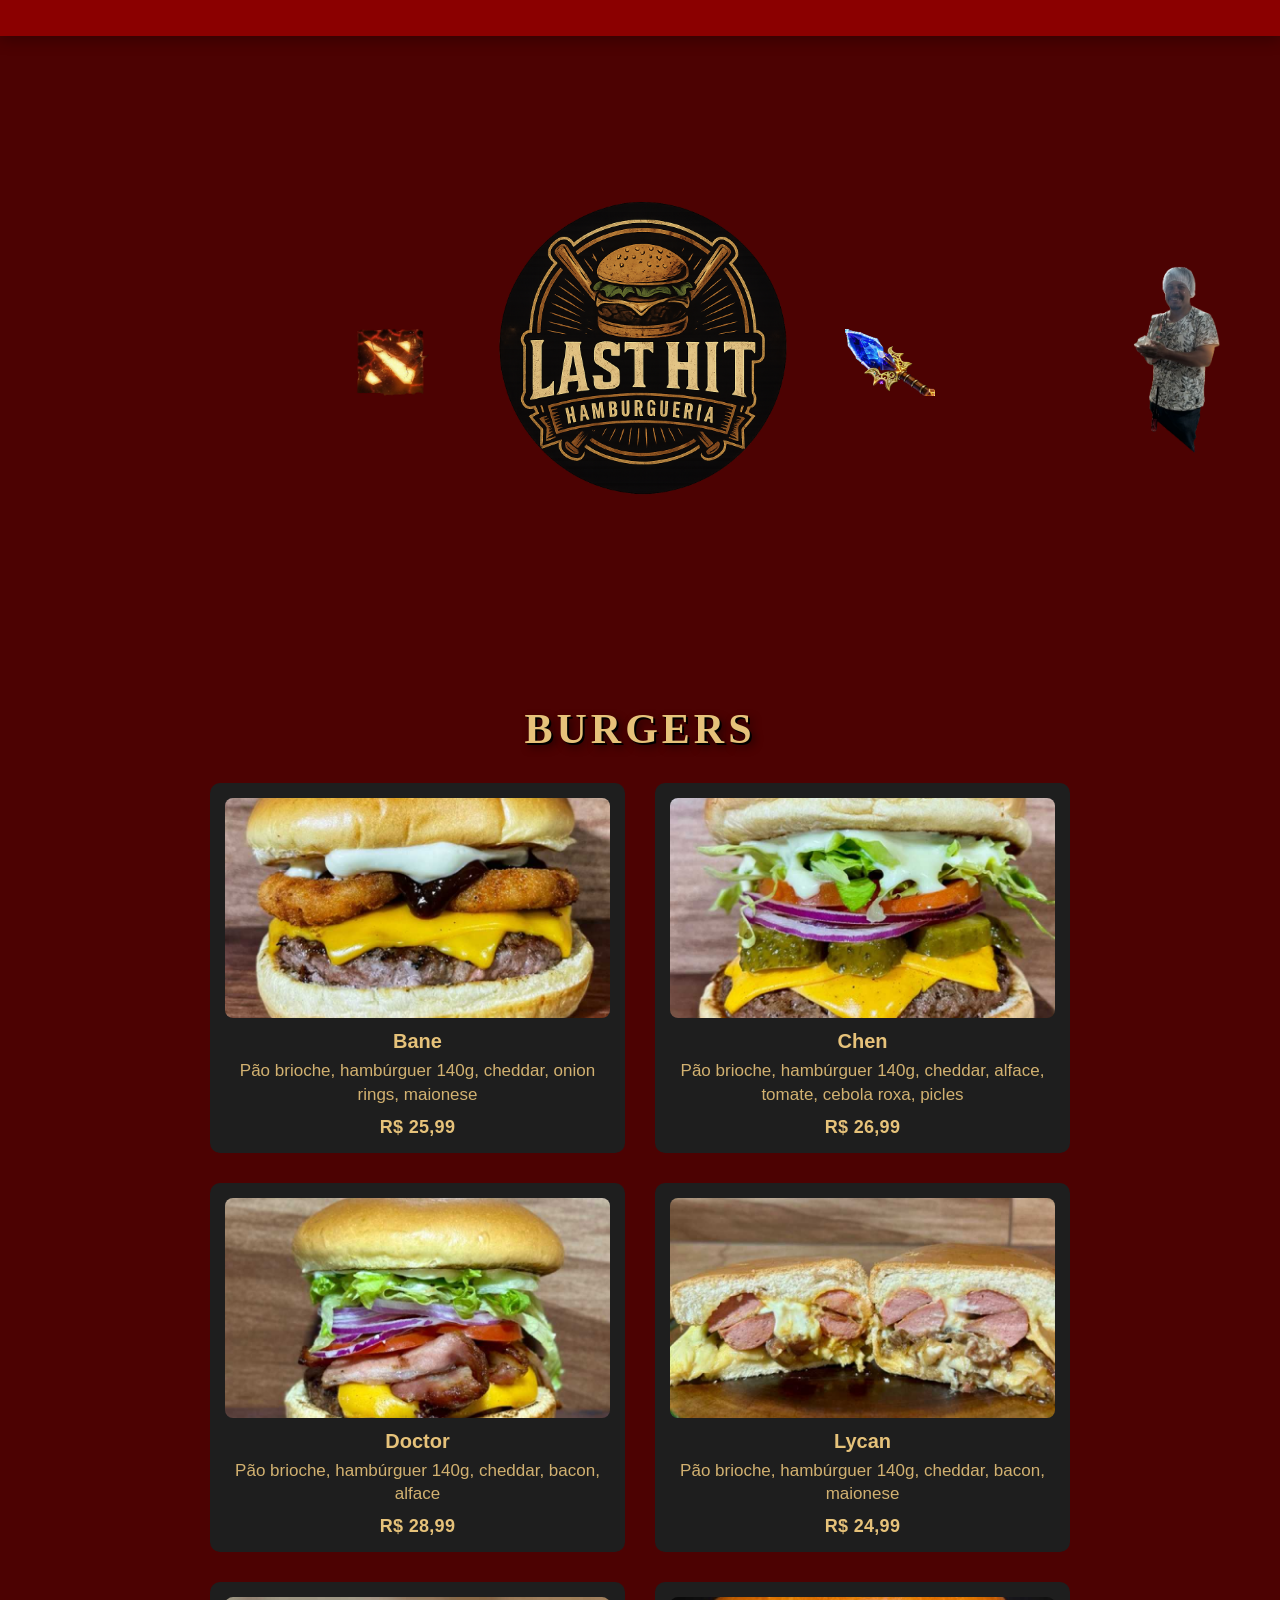
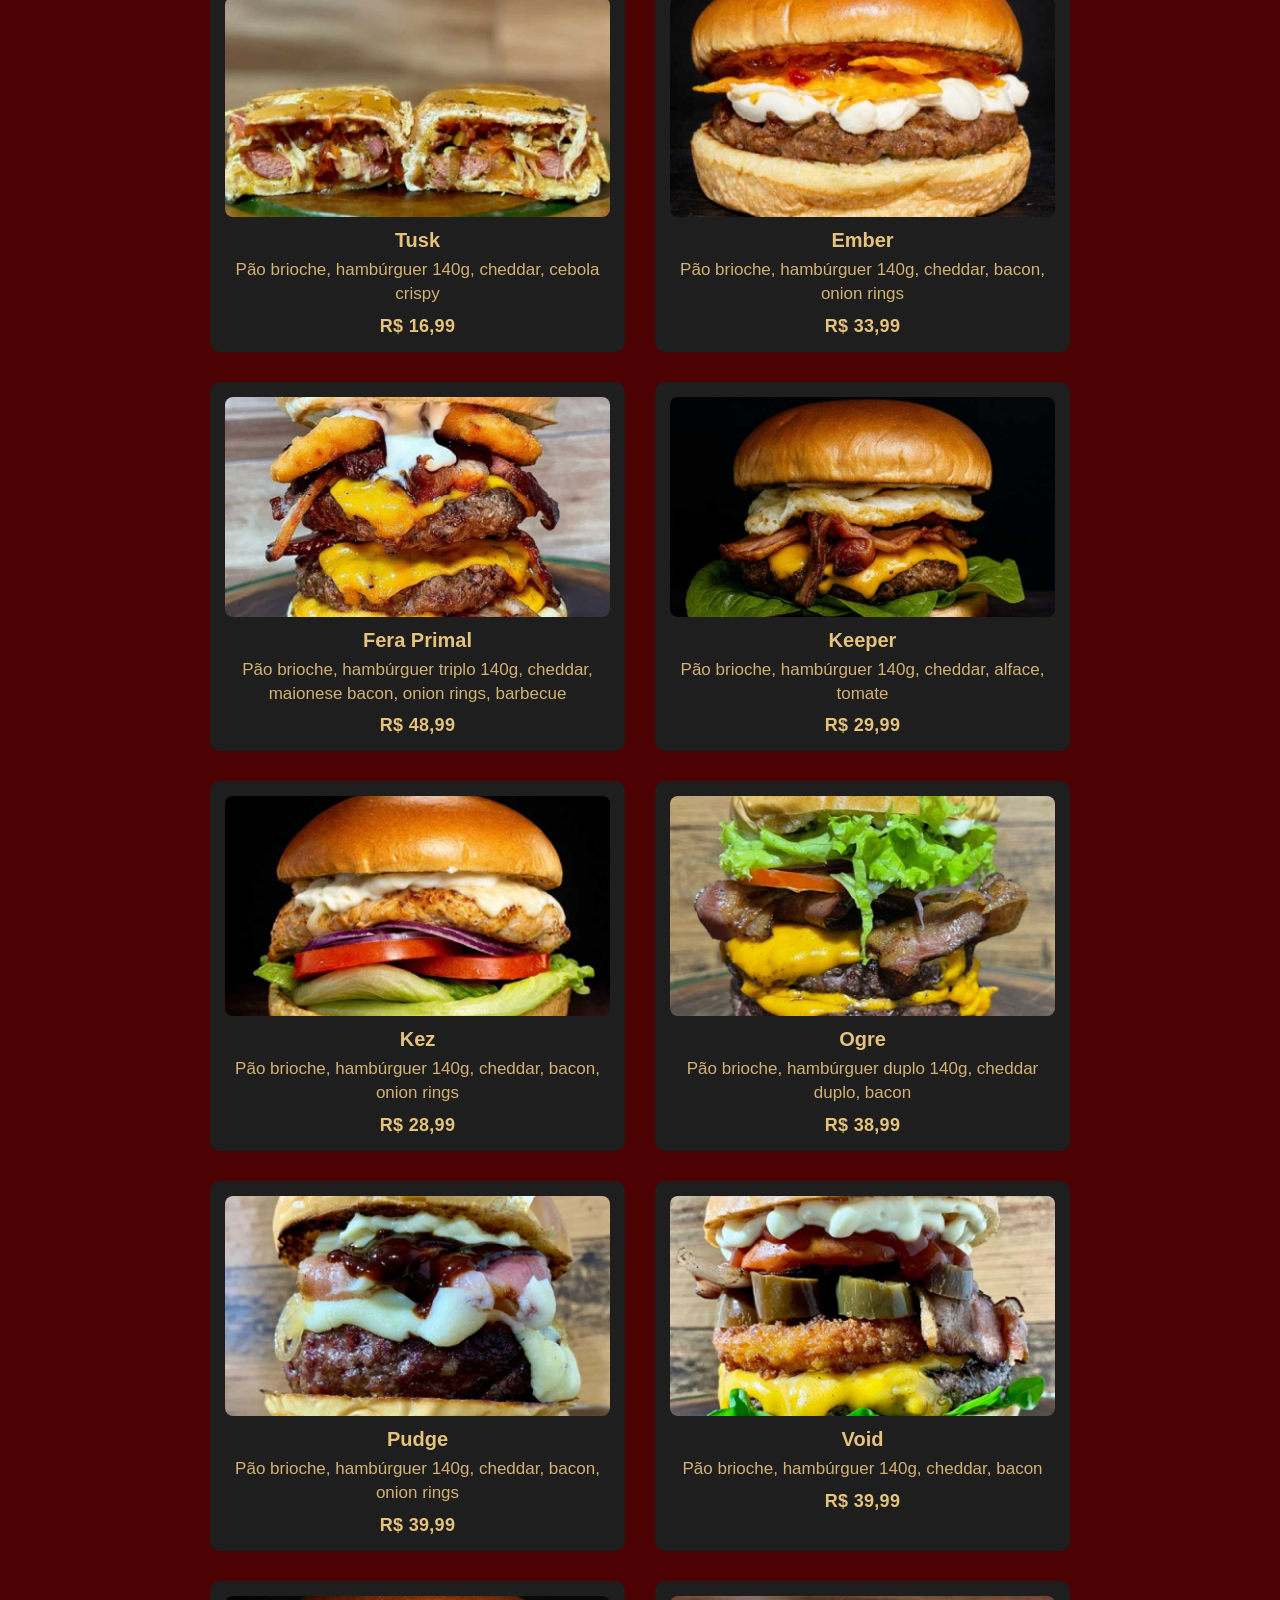
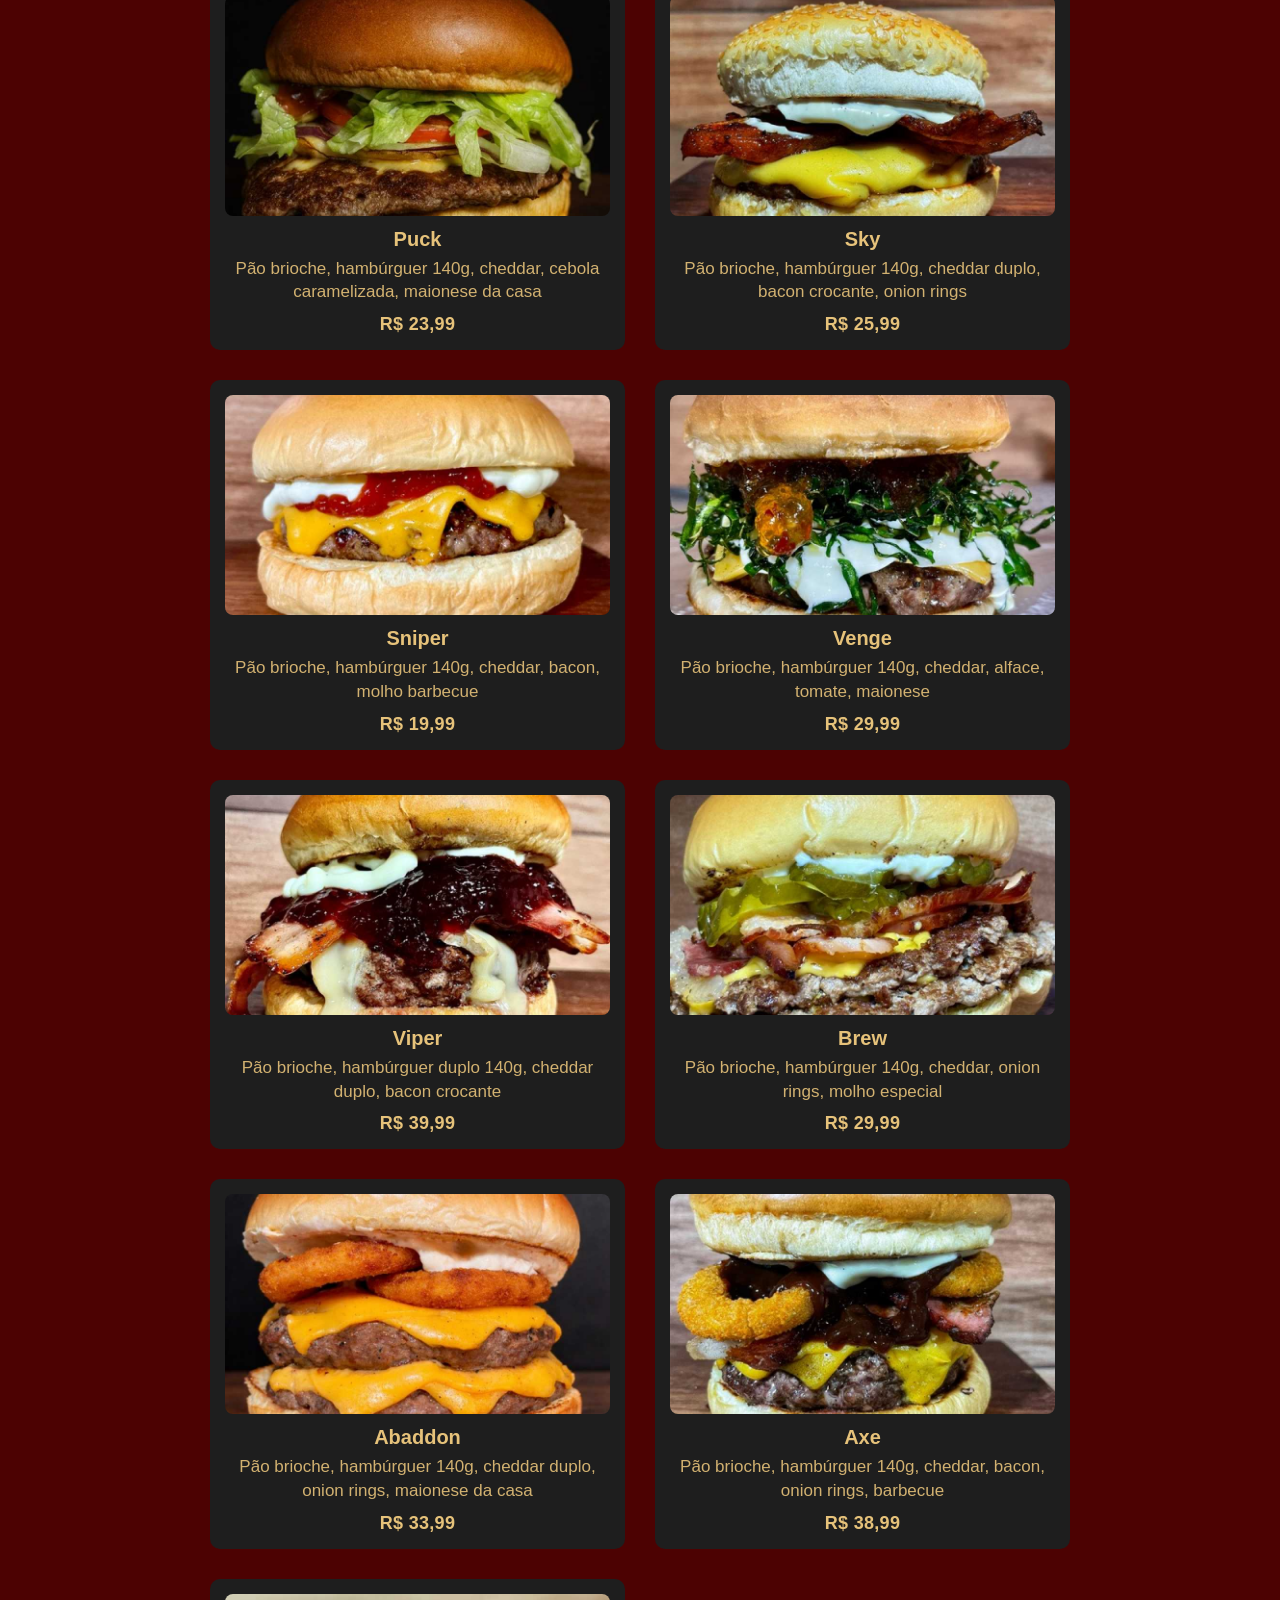
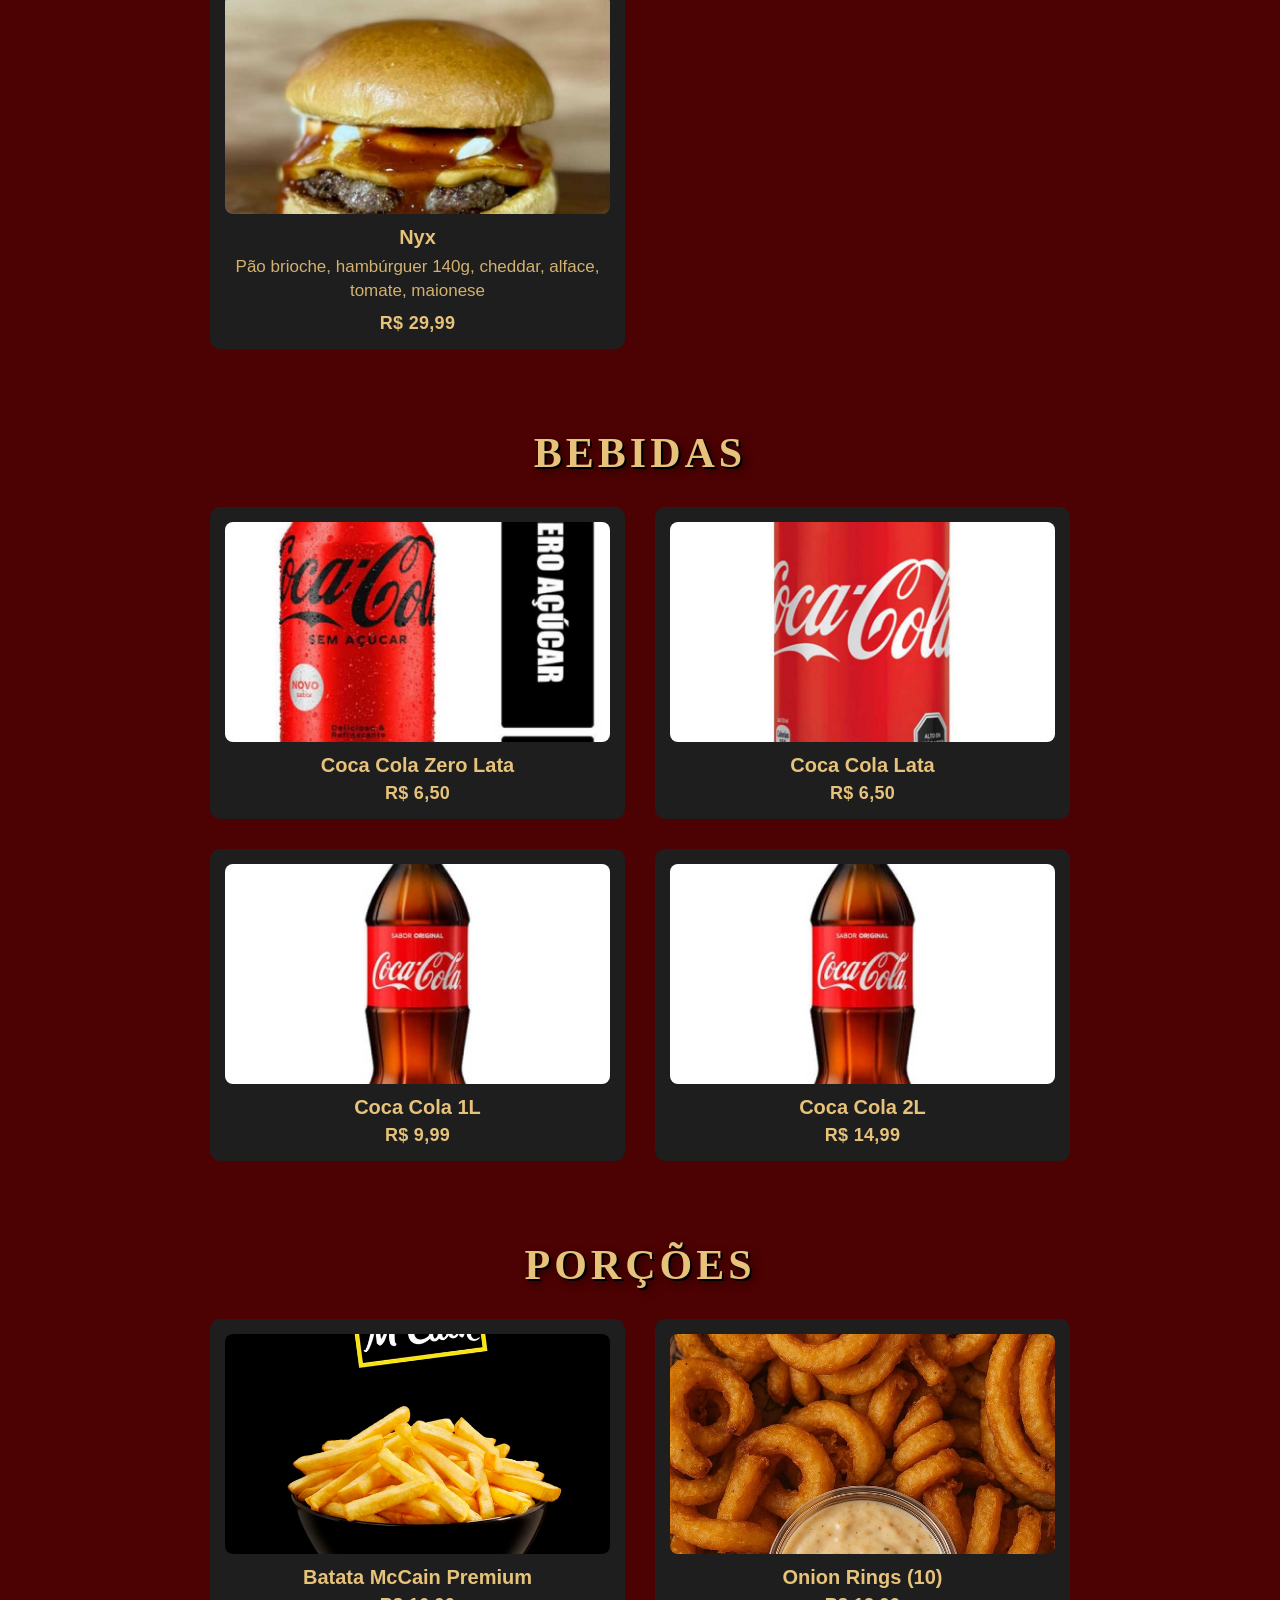
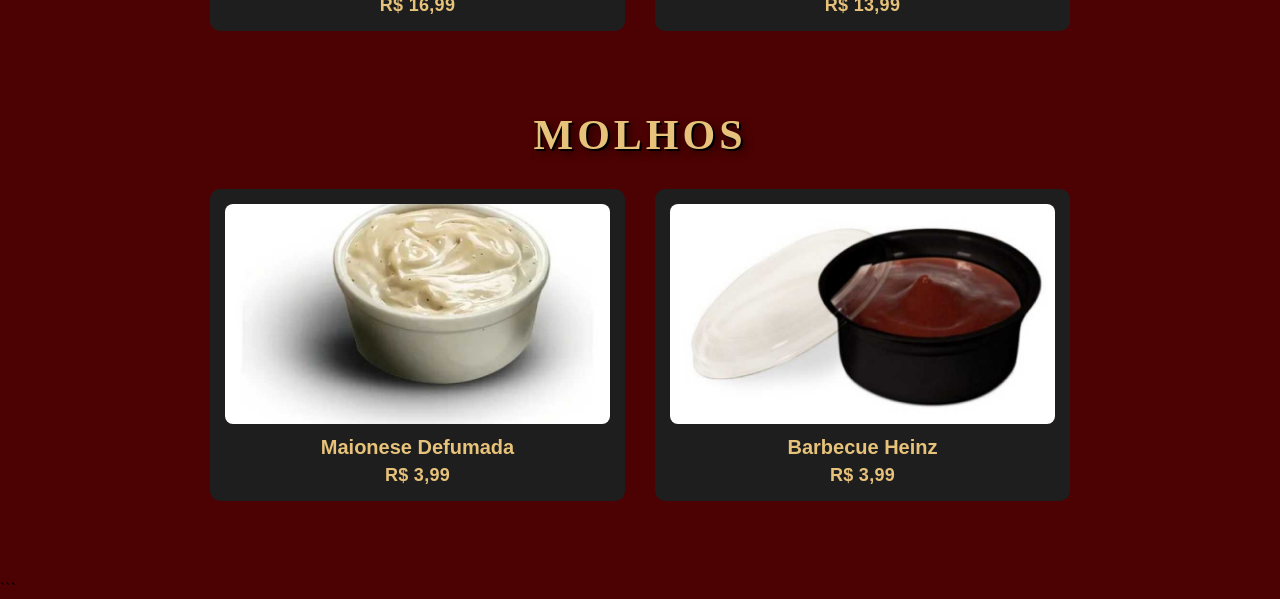
==== commit 5640cab8: "Ajuste layout mobile: hero sem texto, logo maior, grid 2 colunas, ingredientes maiores" ====
--- a/index.html
+++ b/index.html
@@ -17,15 +17,6 @@
   display: block;
 }
 
-#dotaLogo {
-  cursor: pointer;
-  transition: transform .2s;
-}
-
-#dotaLogo:hover {
-  transform: scale(1.1);
-}
-
 </style>
 </head>
 
@@ -49,20 +40,11 @@
 
   <section class="hero-title">
 
+    <img src="./Assets/dota2.png" class="logo-left" alt="Dota" id="dotaLogo">
+
     <img src="./Assets/logo.jpg" class="logo-hamburgueria" alt="Logo LastHit">
 
-    <div class="titulo-wrapper">
-
-      <img src="./Assets/dota2.png" class="logo-left" alt="Dota" id="dotaLogo">
-
-      <h1 class="titulo-logo">
-        LAST HIT
-        <span>HAMBURGUERIA</span>
-      </h1>
-
-      <img src="./Assets/ceptor.png" class="logo-right" alt="Ceptor">
-
-    </div>
+    <img src="./Assets/ceptor.png" class="logo-right" alt="Ceptor">
 
     <img src="./Assets/driano.png" class="decor-right" alt="decor">
 
@@ -326,3 +308,5 @@
 
 </body>
 </html>
+
+```
--- a/style.css
+++ b/style.css
@@ -1,5 +1,3 @@
-```css
-/* ================= RESET ================= */
 
 * {
   margin: 0;
@@ -65,56 +63,35 @@
 /* ================= HERO / TÍTULO ================= */
 
 .hero-title {
-  position: relative;
   display: flex;
   align-items: center;
   justify-content: center;
   gap: 30px;
   margin-bottom: 60px;
   padding: 0 20px;
-}
-
-.titulo-logo {
-  text-align: center;
-  font-size: 60px;
-  font-weight: 900;
-  letter-spacing: 3px;
-  color: #e6c27a;
-  text-transform: uppercase;
-  text-shadow: 2px 2px 0px #000, 4px 4px 8px rgba(0,0,0,0.6);
-  font-family: Georgia, serif;
-  margin-bottom: 0;
-}
-
-.titulo-logo span {
-  display: block;
-  font-size: 28px;
-  letter-spacing: 6px;
-  margin-top: 10px;
-}
-
-.titulo-wrapper {
-  display: flex;
-  align-items: center;
-  gap: 25px;
+  position: relative;
+}
+
+.logo-hamburgueria {
+  width: 350px;
+  height: auto;
+  flex-shrink: 0;
 }
 
 .logo-left,
 .logo-right {
-  width: 70px;
+  width: 90px;
+  height: auto;
   flex-shrink: 0;
 }
 
-.logo-hamburgueria {
+.decor-right {
+  position: absolute;
+  right: 40px;
+  top: 50%;
+  transform: translateY(-50%);
   width: 150px;
   height: auto;
-  flex-shrink: 0;
-}
-
-.decor-right {
-  width: 150px;
-  height: auto;
-  flex-shrink: 0;
 }
 
 #dotaLogo {
@@ -141,14 +118,14 @@
   padding: 0 20px;
 }
 
-/* ================= GRID DE LANCHES ================= */
+/* ================= GRID DE LANCHES — 2 COLUNAS ================= */
 
 .lanches {
-  max-width: 1400px;
+  max-width: 900px;
   margin: 0 auto 80px auto;
   padding: 0 20px;
   display: grid;
-  grid-template-columns: repeat(auto-fit, minmax(220px, 1fr));
+  grid-template-columns: repeat(2, 1fr);
   gap: 30px;
 }
 
@@ -170,7 +147,7 @@
 
 .lanche img {
   width: 100%;
-  height: 180px;
+  height: 220px;
   object-fit: cover;
   border-radius: 8px;
   display: block;
@@ -179,20 +156,20 @@
 .lanche h2 {
   margin: 12px 0 6px;
   color: #e6c27a;
+  font-size: 20px;
+  word-wrap: break-word;
+}
+
+.lanche span {
+  color: #e6c27a;
+  font-weight: 700;
   font-size: 18px;
-  word-wrap: break-word;
-}
-
-.lanche span {
-  color: #e6c27a;
-  font-weight: 700;
-  font-size: 16px;
   letter-spacing: 0.3px;
 }
 
 .ingredientes {
   color: #e6c27a;
-  font-size: 15px;
+  font-size: 17px;
   line-height: 1.4;
   text-align: center;
   margin: 6px 0 10px;
@@ -234,45 +211,28 @@
     letter-spacing: 1px;
   }
 
-  /* Hero / Título */
+  /* Hero */
   .hero-title {
     flex-direction: column;
     align-items: center;
-    text-align: center;
     gap: 15px;
     padding: 0 15px;
   }
 
   .logo-hamburgueria {
-    position: static !important;
-    width: 100px;
-    margin: 0 auto 10px;
+    width: 250px;
+  }
+
+  .logo-left,
+  .logo-right {
+    width: 60px;
   }
 
   .decor-right {
     position: static !important;
+    transform: none;
     width: 100px;
     margin: 10px auto 0;
-  }
-
-  .titulo-wrapper {
-    flex-direction: column;
-    gap: 10px;
-  }
-
-  .logo-left,
-  .logo-right {
-    width: 50px;
-  }
-
-  .titulo-logo {
-    font-size: 28px;
-    letter-spacing: 1px;
-  }
-
-  .titulo-logo span {
-    font-size: 16px;
-    letter-spacing: 2px;
   }
 
   .categoria-titulo {
@@ -281,7 +241,7 @@
     margin-bottom: 20px;
   }
 
-  /* Grid — uma coluna no mobile */
+  /* Grid — uma coluna no celular */
   .lanches {
     grid-template-columns: 1fr;
     padding: 0 15px;
@@ -291,12 +251,20 @@
   /* Cards */
   .lanche img {
     height: auto;
-    max-height: 250px;
+    max-height: 280px;
+  }
+
+  .lanche h2 {
+    font-size: 20px;
+  }
+
+  .lanche span {
+    font-size: 18px;
   }
 
   .ingredientes {
-    font-size: 15px;
-    -webkit-line-clamp: 3;
+    font-size: 16px;
+    -webkit-line-clamp: 4;
   }
 
   /* Formulário */
@@ -327,19 +295,20 @@
 
 @media (max-width: 400px) {
 
-  .titulo-logo {
-    font-size: 24px;
-  }
-
-  .logo-hamburgueria,
+  .logo-hamburgueria {
+    width: 200px;
+  }
+
+  .logo-left,
+  .logo-right {
+    width: 50px;
+  }
+
   .decor-right {
     width: 80px;
   }
 
   .lanche h2 {
-    font-size: 16px;
-  }
-}
-```
-
-Tudo consolidado e limpo. Só substituir o arquivo inteiro.+    font-size: 18px;
+  }
+}
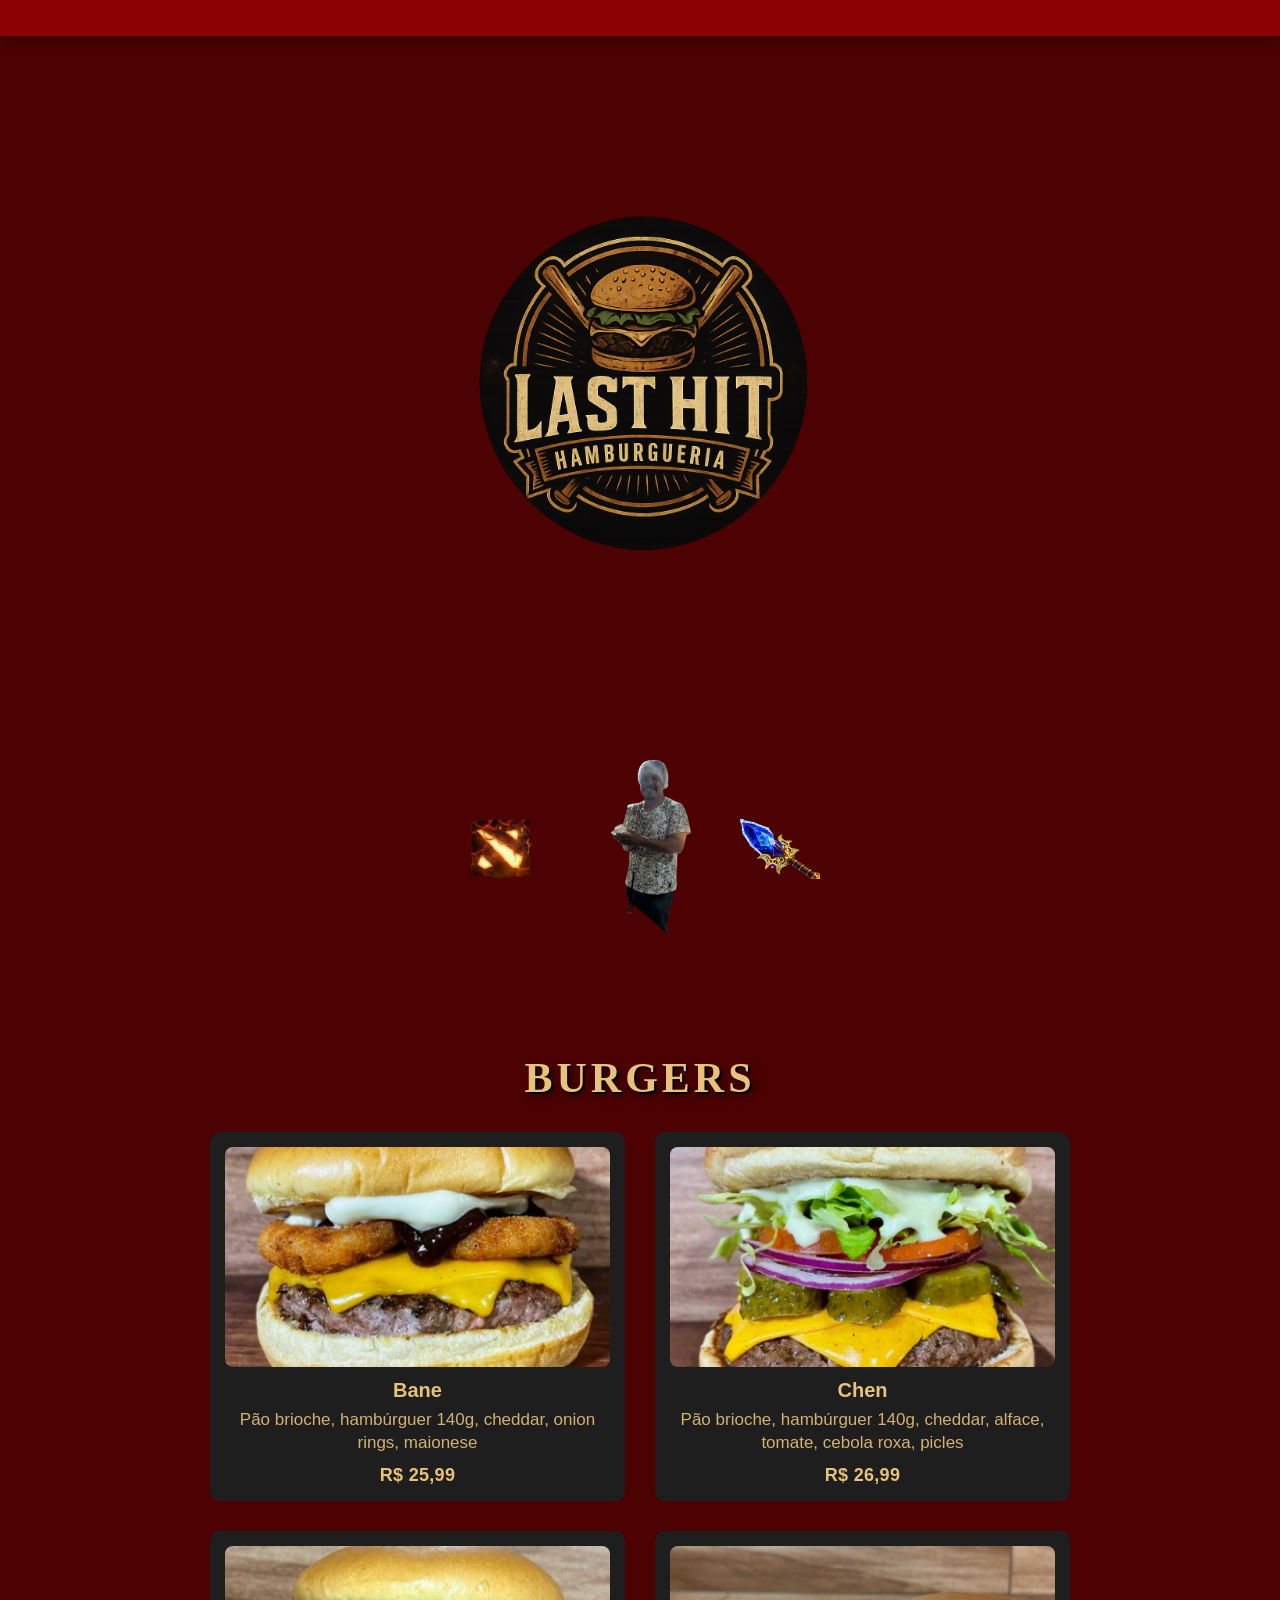
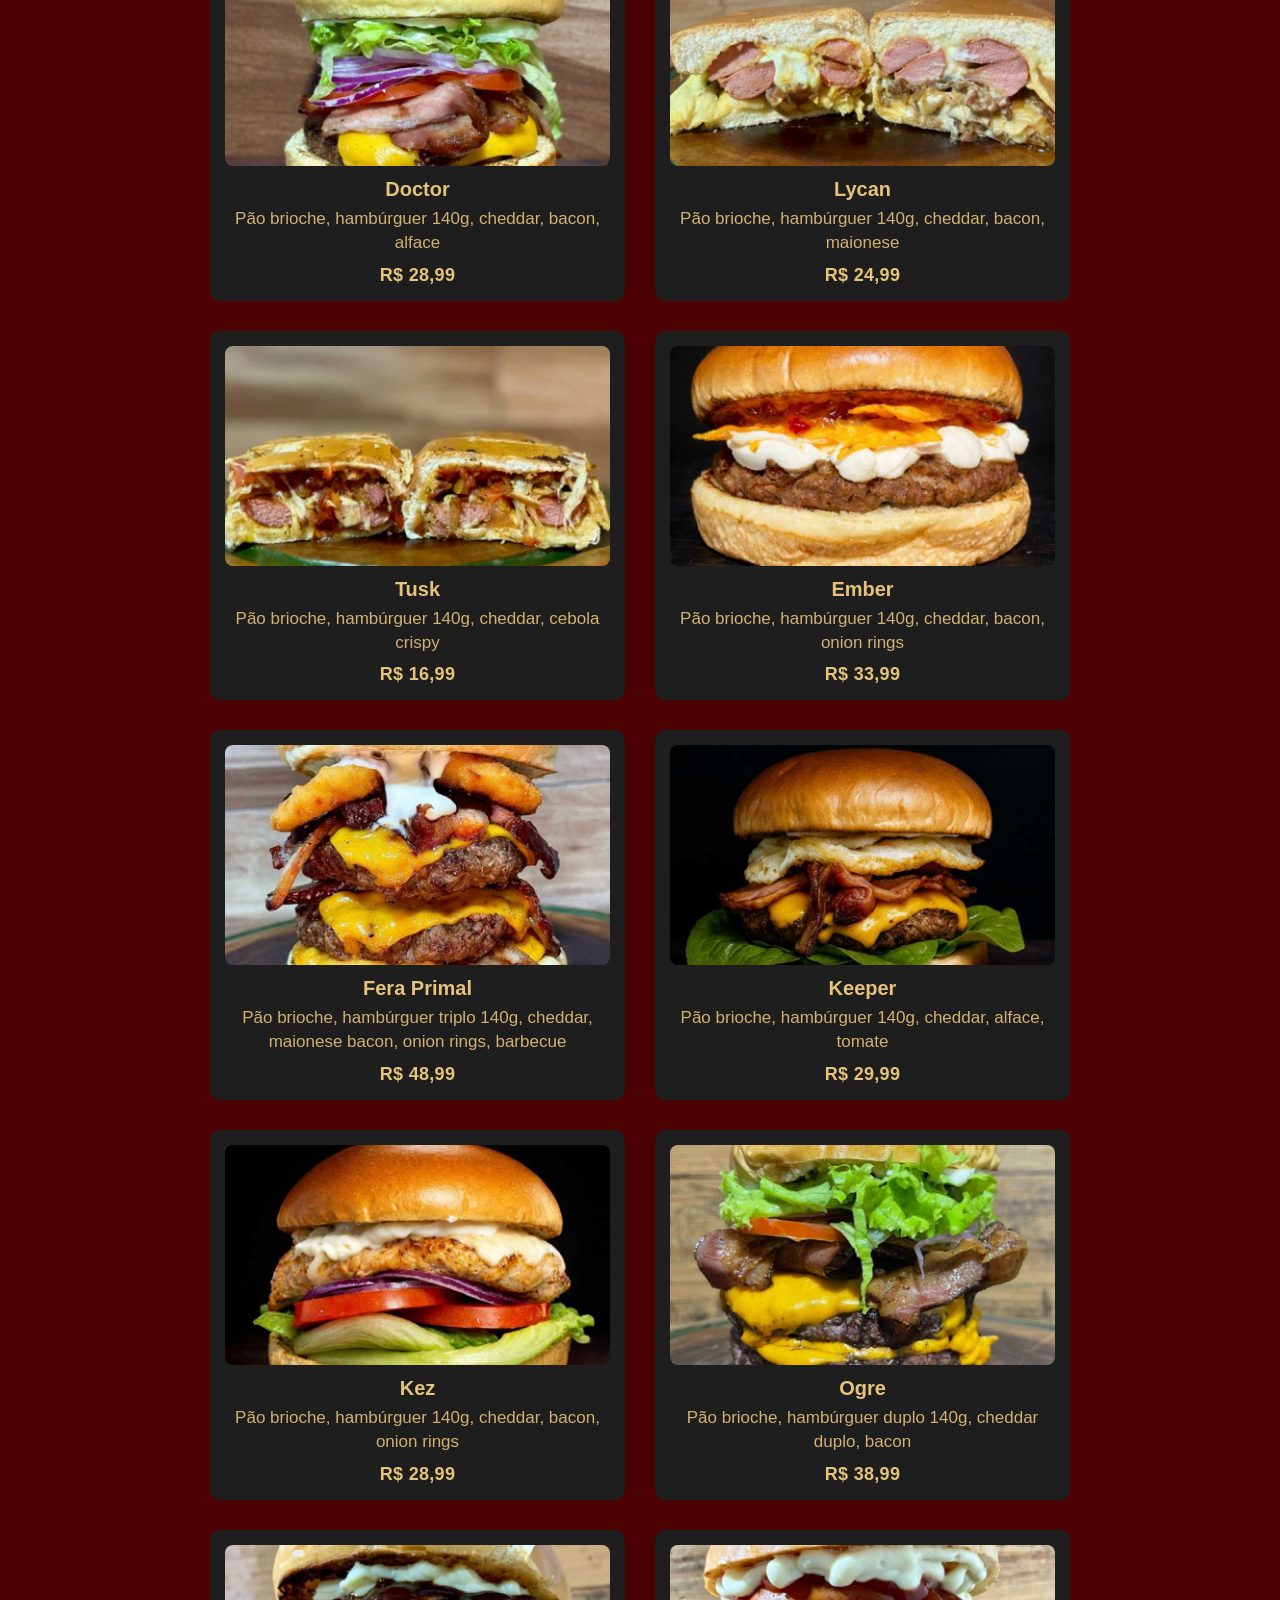
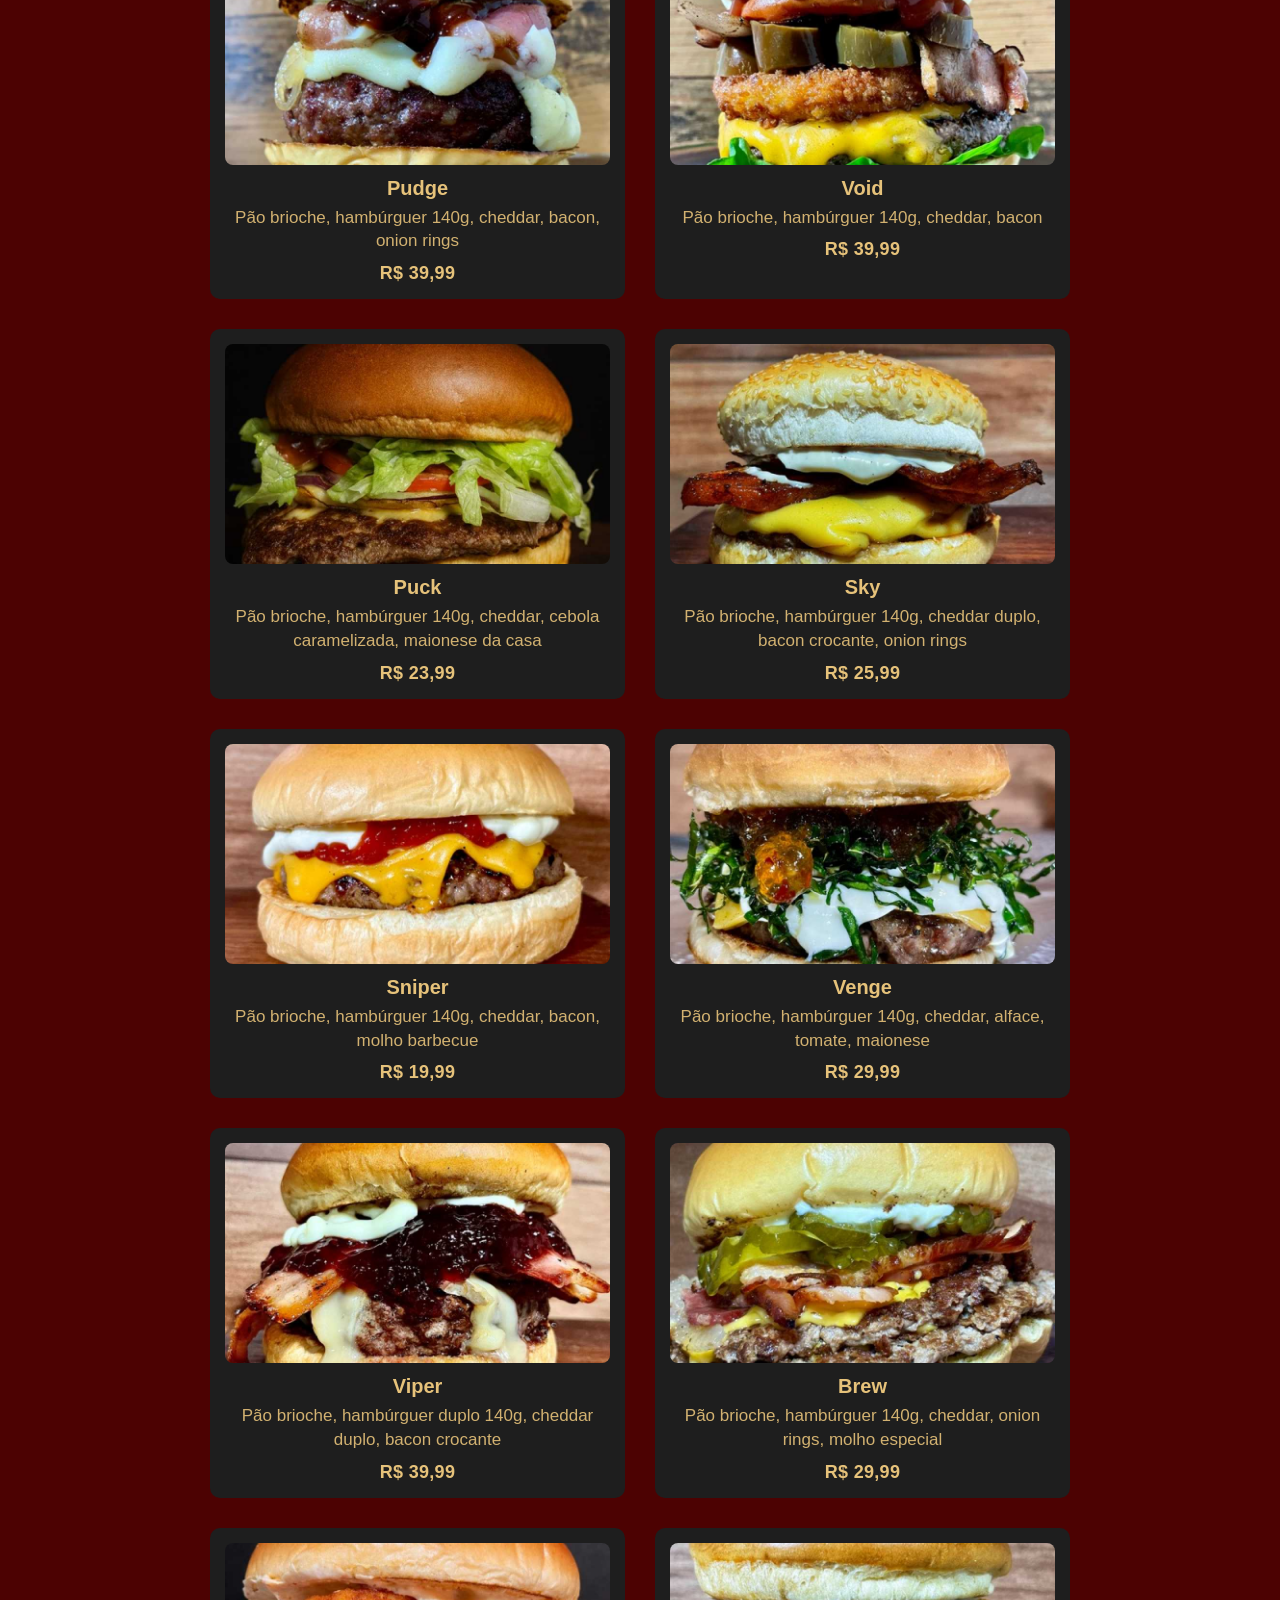
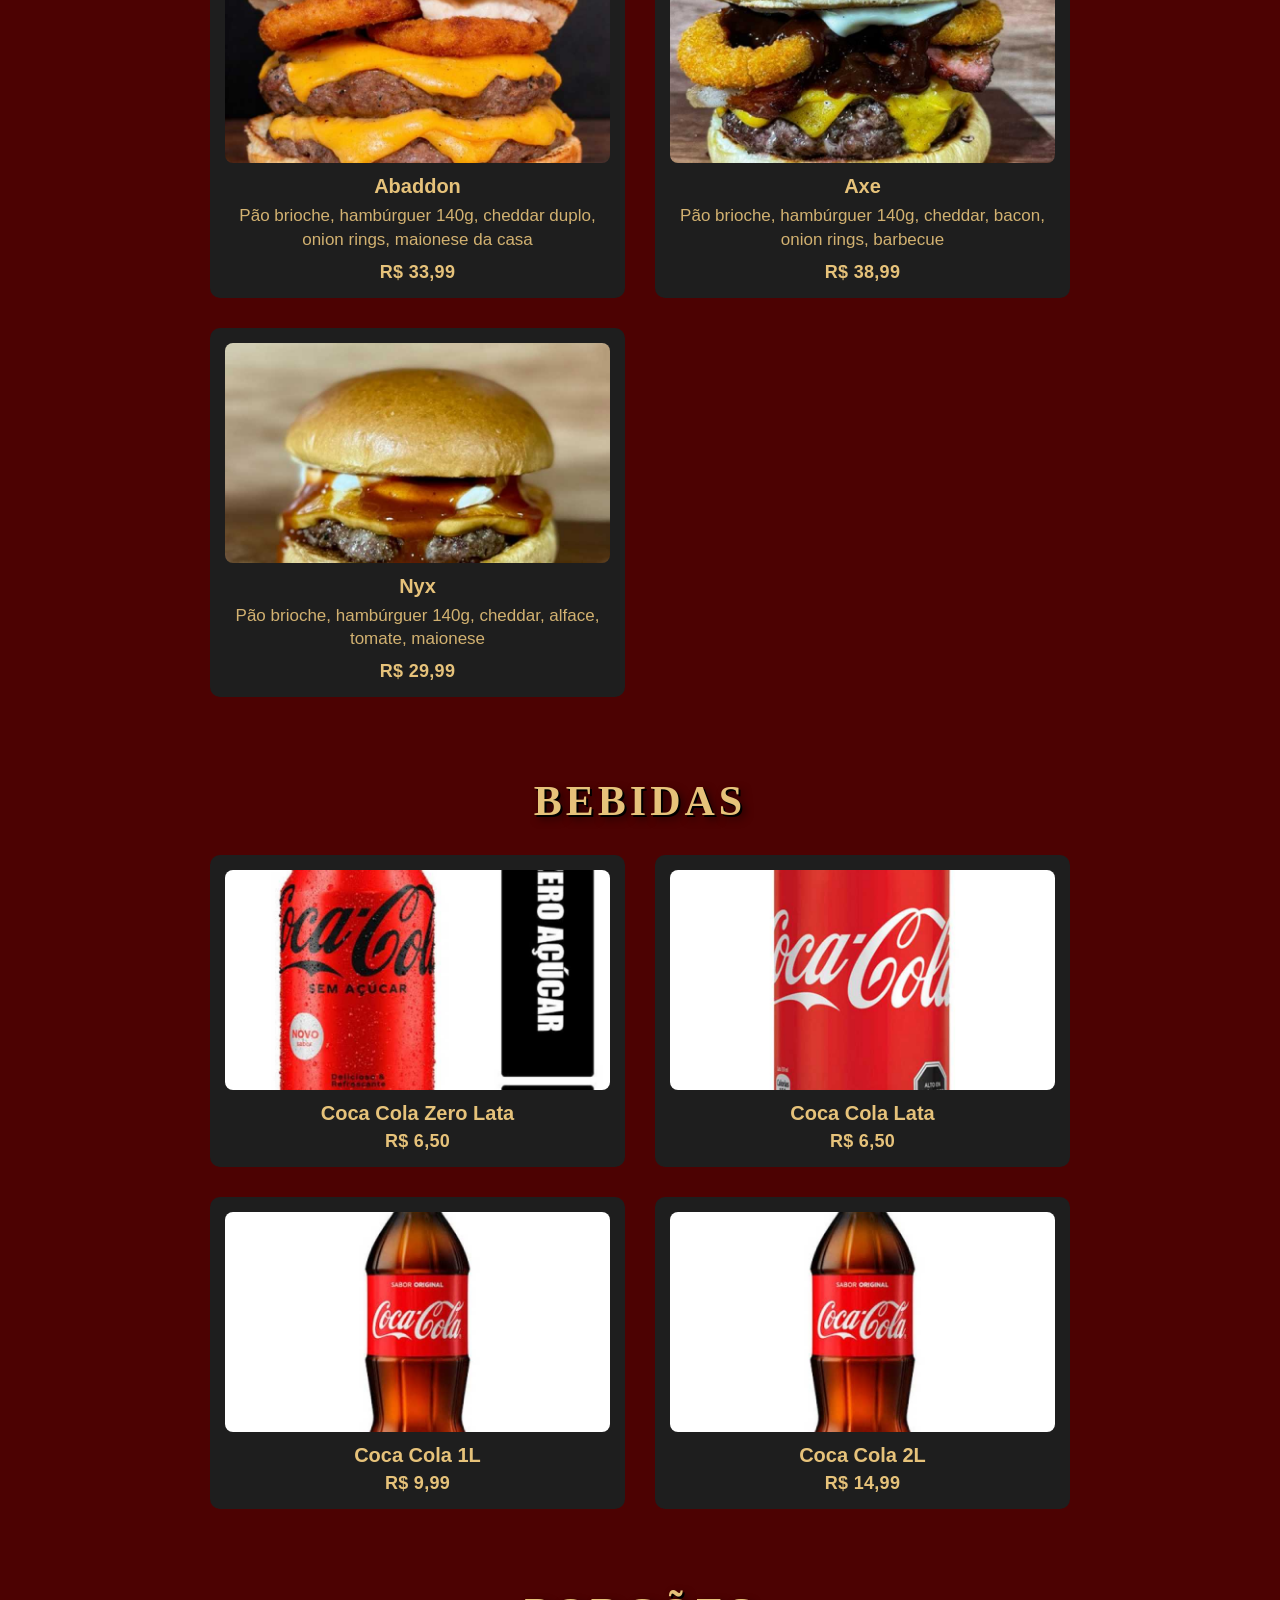
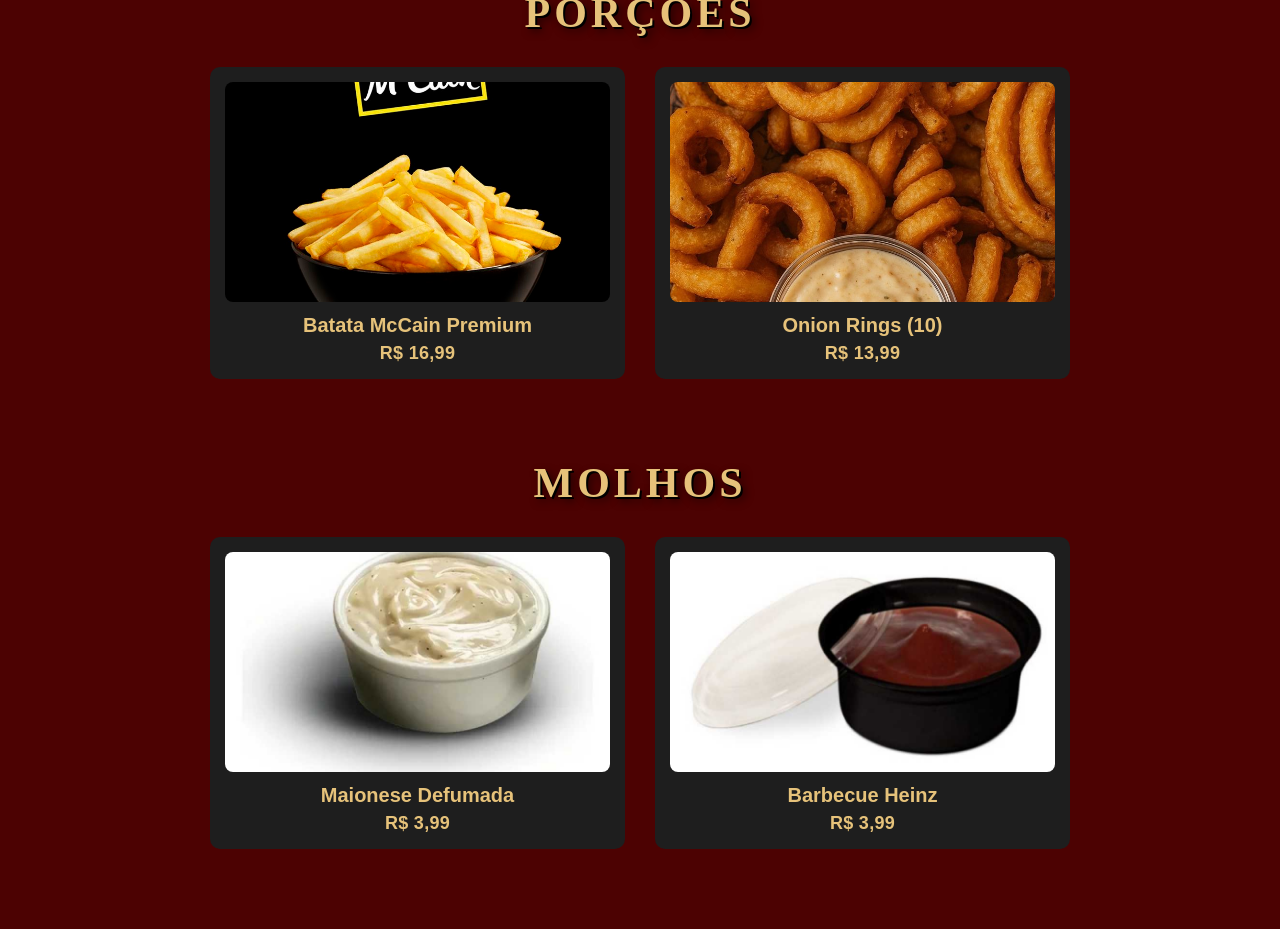
==== commit 5f52cb6a: "Hero reorganizado: logo grande em cima, imagens decorativas em linha embaixo" ====
--- a/index.html
+++ b/index.html
@@ -1,4 +1,3 @@
-
 <!DOCTYPE html>
 <html lang="pt-br">
 
@@ -40,13 +39,13 @@
 
   <section class="hero-title">
 
-    <img src="./Assets/dota2.png" class="logo-left" alt="Dota" id="dotaLogo">
-
     <img src="./Assets/logo.jpg" class="logo-hamburgueria" alt="Logo LastHit">
 
-    <img src="./Assets/ceptor.png" class="logo-right" alt="Ceptor">
-
-    <img src="./Assets/driano.png" class="decor-right" alt="decor">
+    <div class="hero-row">
+      <img src="./Assets/dota2.png" class="logo-left" alt="Dota" id="dotaLogo">
+      <img src="./Assets/driano.png" class="decor-center" alt="decor">
+      <img src="./Assets/ceptor.png" class="logo-right" alt="Ceptor">
+    </div>
 
   </section>
 
@@ -307,6 +306,4 @@
 </script>
 
 </body>
-</html>
-
-```
+</html>
--- a/style.css
+++ b/style.css
@@ -1,4 +1,3 @@
-
 * {
   margin: 0;
   padding: 0;
@@ -64,33 +63,33 @@
 
 .hero-title {
   display: flex;
+  flex-direction: column;
+  align-items: center;
+  margin-bottom: 60px;
+  padding: 0 20px;
+}
+
+.logo-hamburgueria {
+  width: 400px;
+  height: auto;
+  margin-bottom: 25px;
+}
+
+.hero-row {
+  display: flex;
   align-items: center;
   justify-content: center;
   gap: 30px;
-  margin-bottom: 60px;
-  padding: 0 20px;
-  position: relative;
-}
-
-.logo-hamburgueria {
-  width: 350px;
-  height: auto;
-  flex-shrink: 0;
 }
 
 .logo-left,
 .logo-right {
-  width: 90px;
+  width: 80px;
   height: auto;
-  flex-shrink: 0;
-}
-
-.decor-right {
-  position: absolute;
-  right: 40px;
-  top: 50%;
-  transform: translateY(-50%);
-  width: 150px;
+}
+
+.decor-center {
+  width: 140px;
   height: auto;
 }
 
@@ -213,26 +212,26 @@
 
   /* Hero */
   .hero-title {
-    flex-direction: column;
-    align-items: center;
-    gap: 15px;
     padding: 0 15px;
+    margin-bottom: 40px;
   }
 
   .logo-hamburgueria {
-    width: 250px;
+    width: 220px;
+    margin-bottom: 15px;
+  }
+
+  .hero-row {
+    gap: 20px;
   }
 
   .logo-left,
   .logo-right {
-    width: 60px;
-  }
-
-  .decor-right {
-    position: static !important;
-    transform: none;
-    width: 100px;
-    margin: 10px auto 0;
+    width: 50px;
+  }
+
+  .decor-center {
+    width: 90px;
   }
 
   .categoria-titulo {
@@ -296,16 +295,16 @@
 @media (max-width: 400px) {
 
   .logo-hamburgueria {
-    width: 200px;
+    width: 180px;
   }
 
   .logo-left,
   .logo-right {
-    width: 50px;
-  }
-
-  .decor-right {
-    width: 80px;
+    width: 40px;
+  }
+
+  .decor-center {
+    width: 70px;
   }
 
   .lanche h2 {
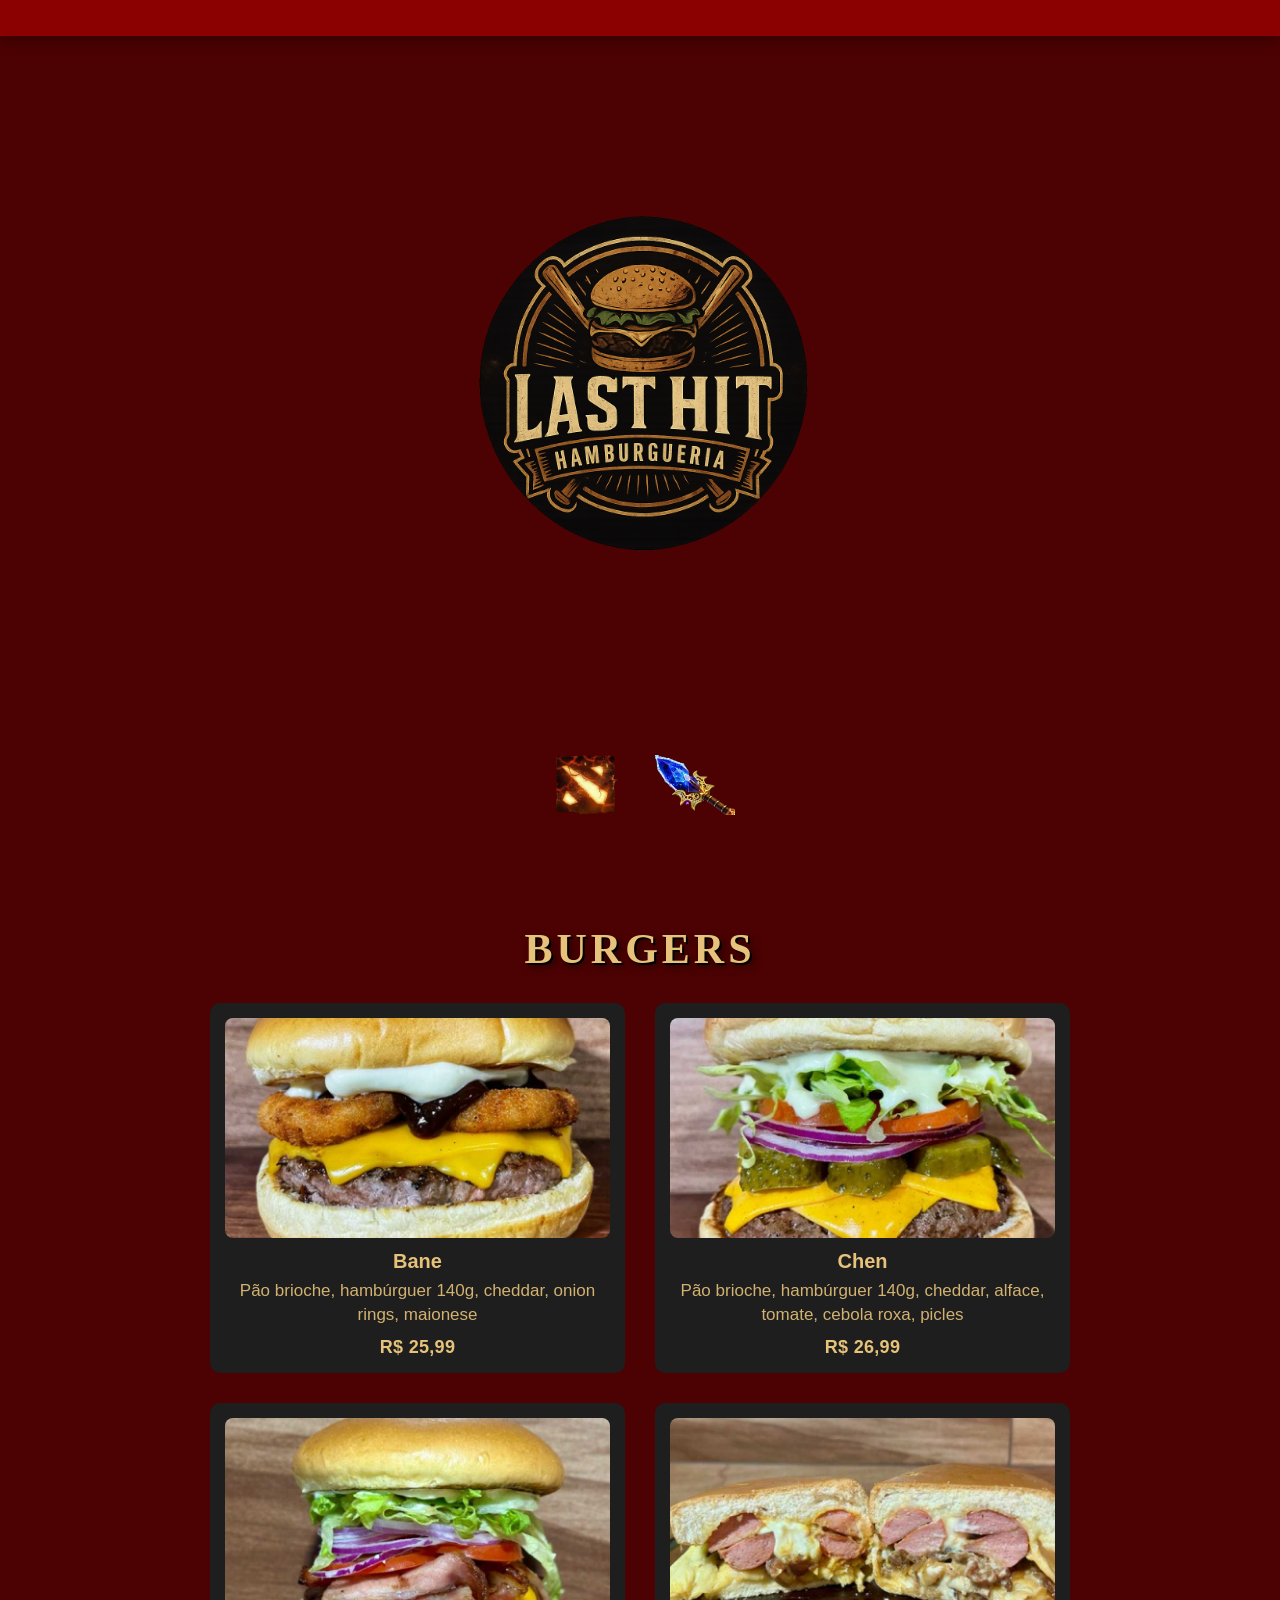
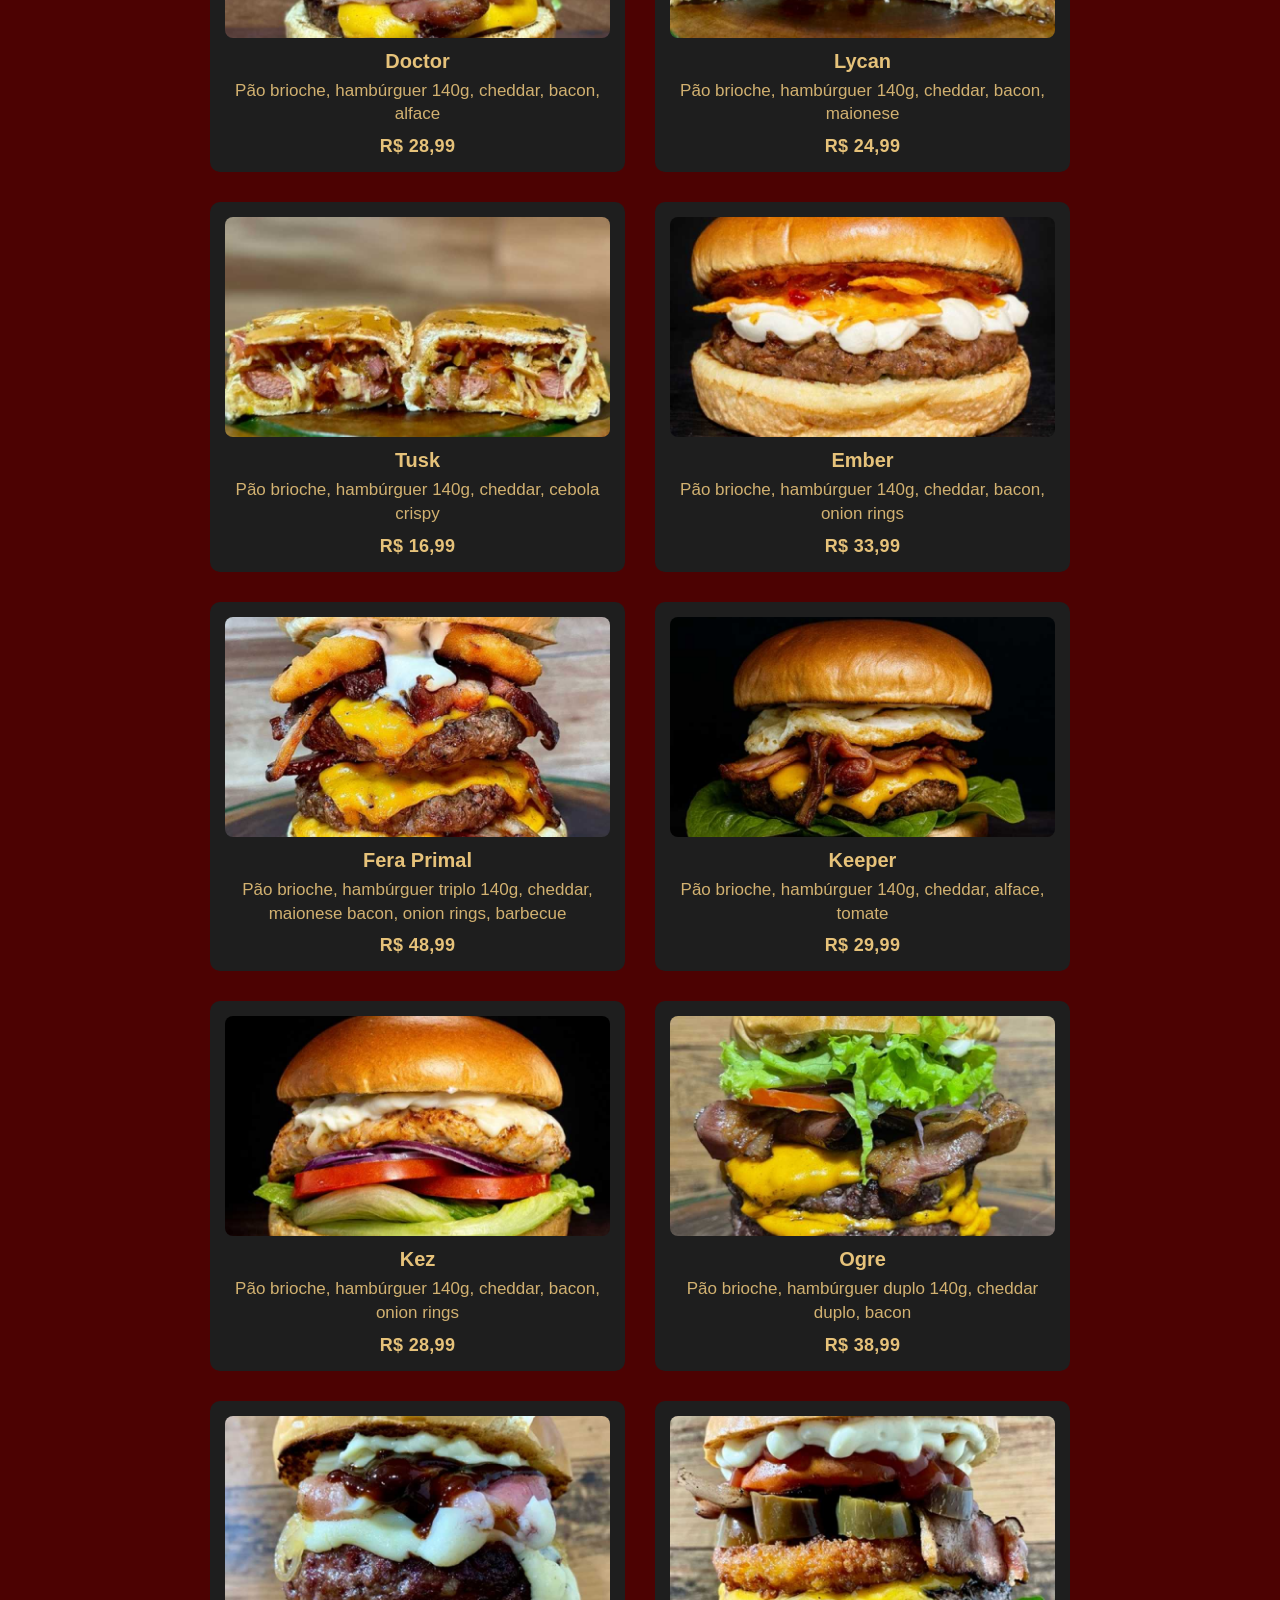
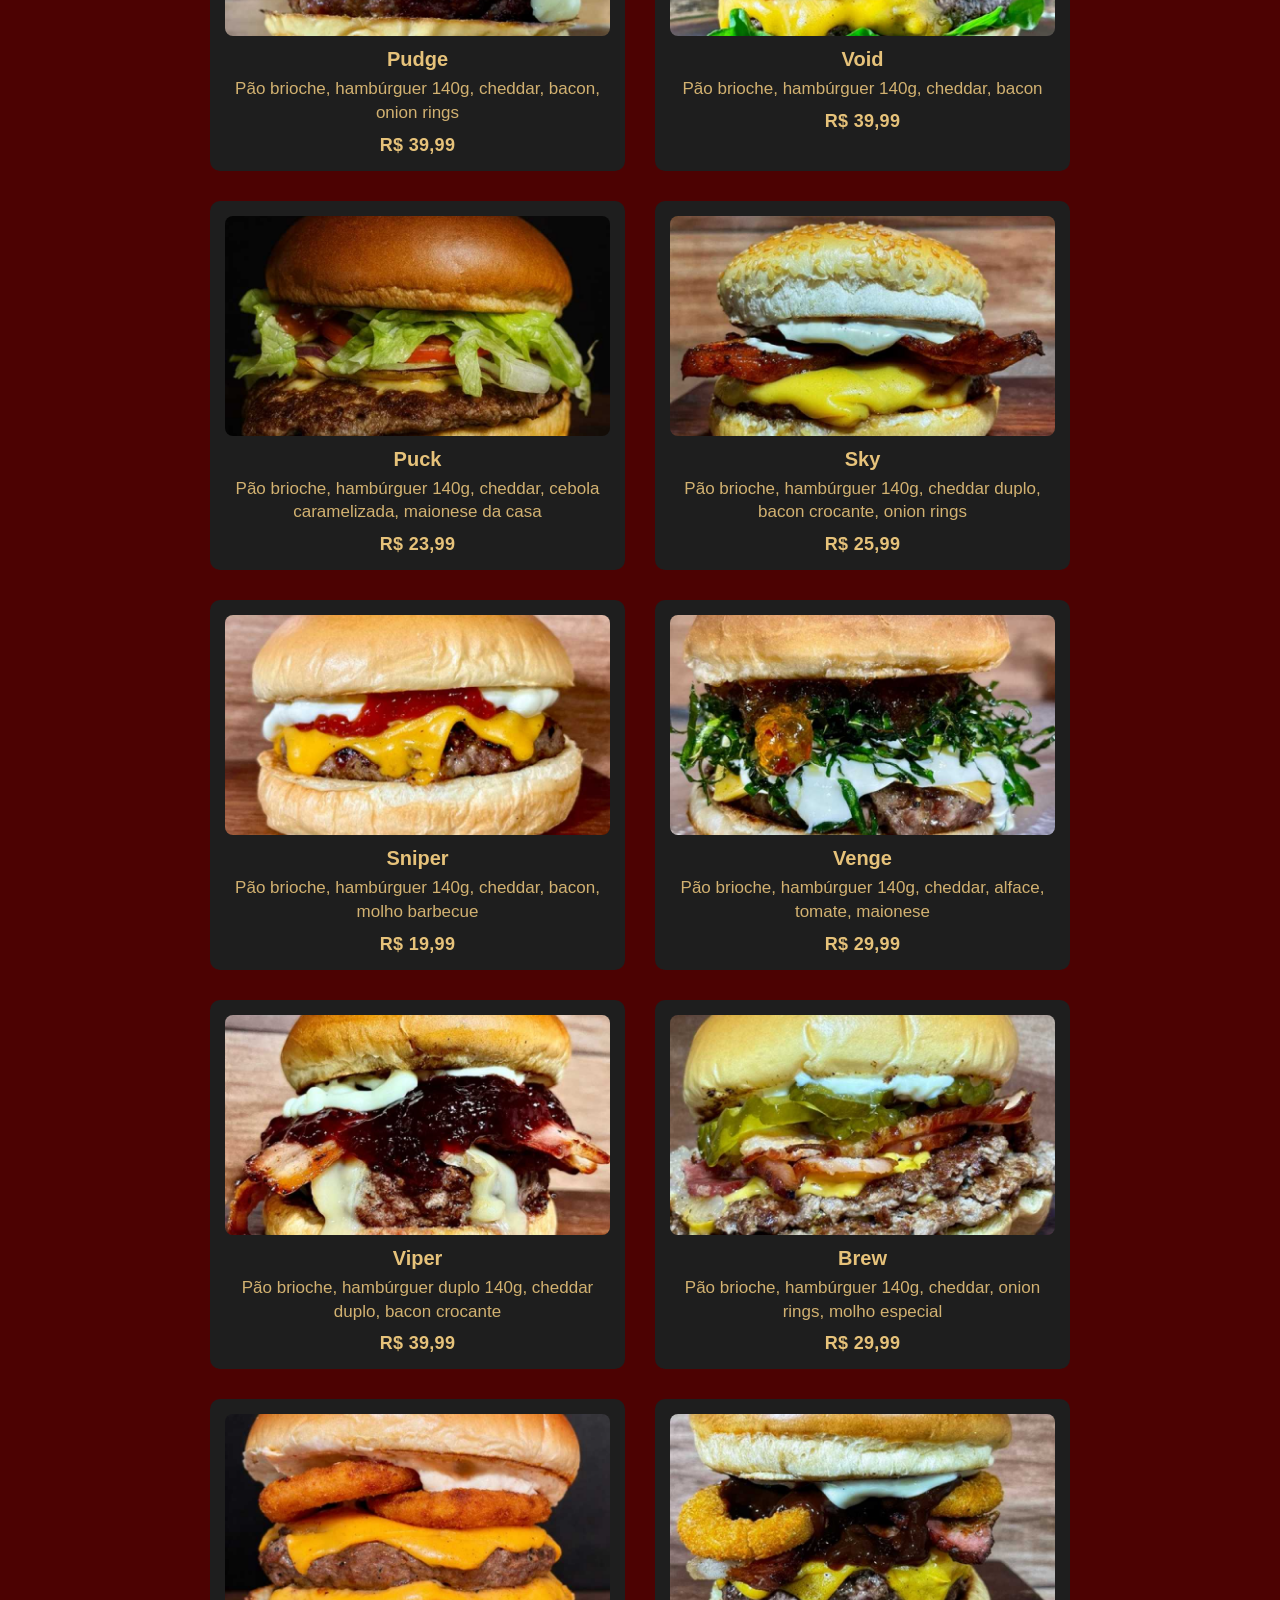
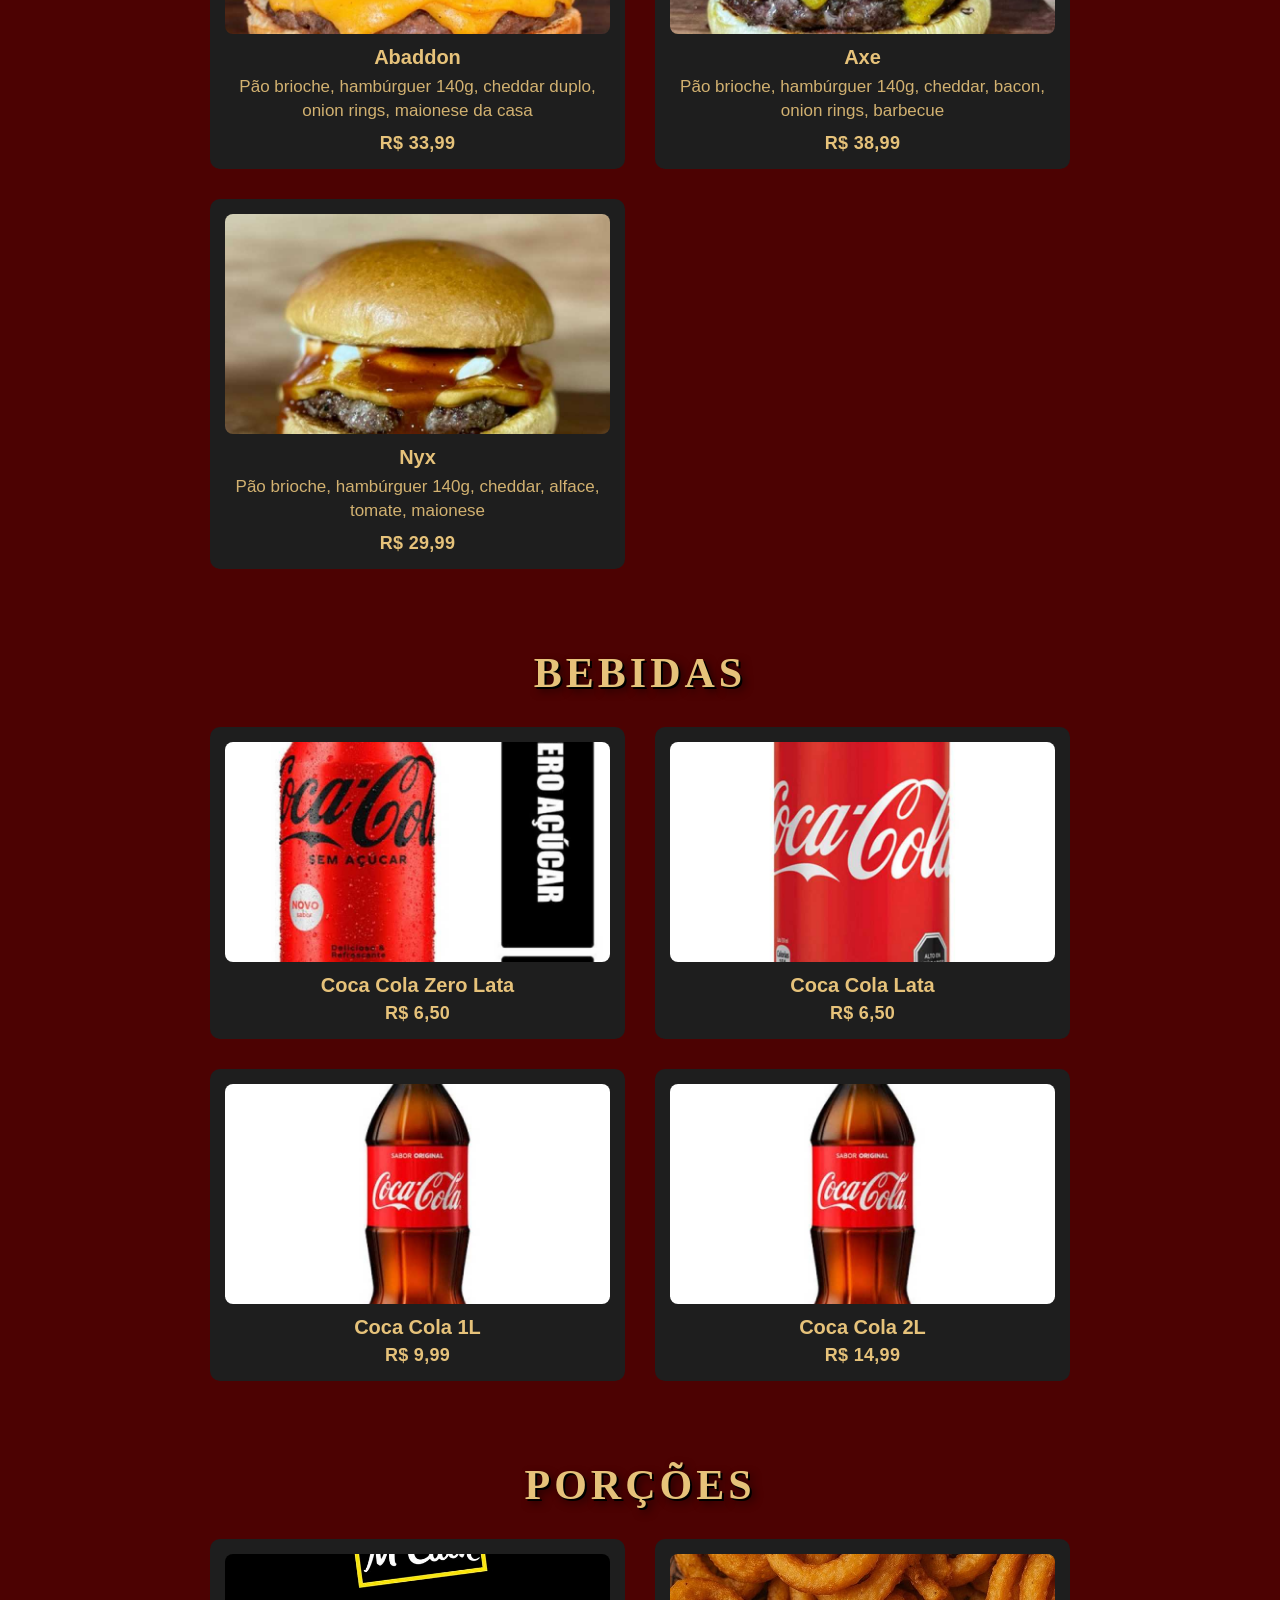
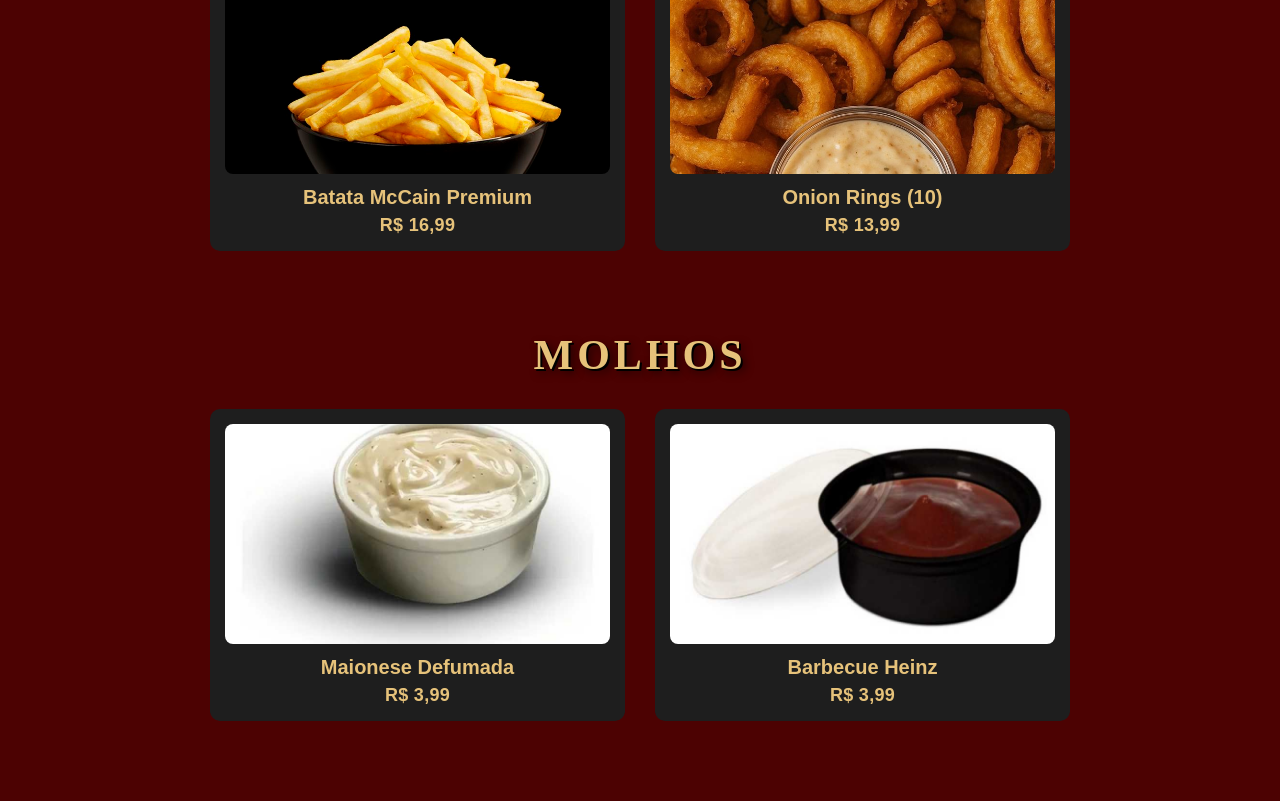
==== commit 29a502d6: "Atualização cardápio hamburgueria" ====
--- a/index.html
+++ b/index.html
@@ -43,7 +43,6 @@
 
     <div class="hero-row">
       <img src="./Assets/dota2.png" class="logo-left" alt="Dota" id="dotaLogo">
-      <img src="./Assets/driano.png" class="decor-center" alt="decor">
       <img src="./Assets/ceptor.png" class="logo-right" alt="Ceptor">
     </div>
 
--- a/style.css
+++ b/style.css
@@ -89,7 +89,7 @@
 }
 
 .decor-center {
-  width: 140px;
+  width: 80px;
   height: auto;
 }
 
@@ -231,7 +231,7 @@
   }
 
   .decor-center {
-    width: 90px;
+    width: 50px;
   }
 
   .categoria-titulo {
@@ -304,7 +304,7 @@
   }
 
   .decor-center {
-    width: 70px;
+    width: 40px;
   }
 
   .lanche h2 {
